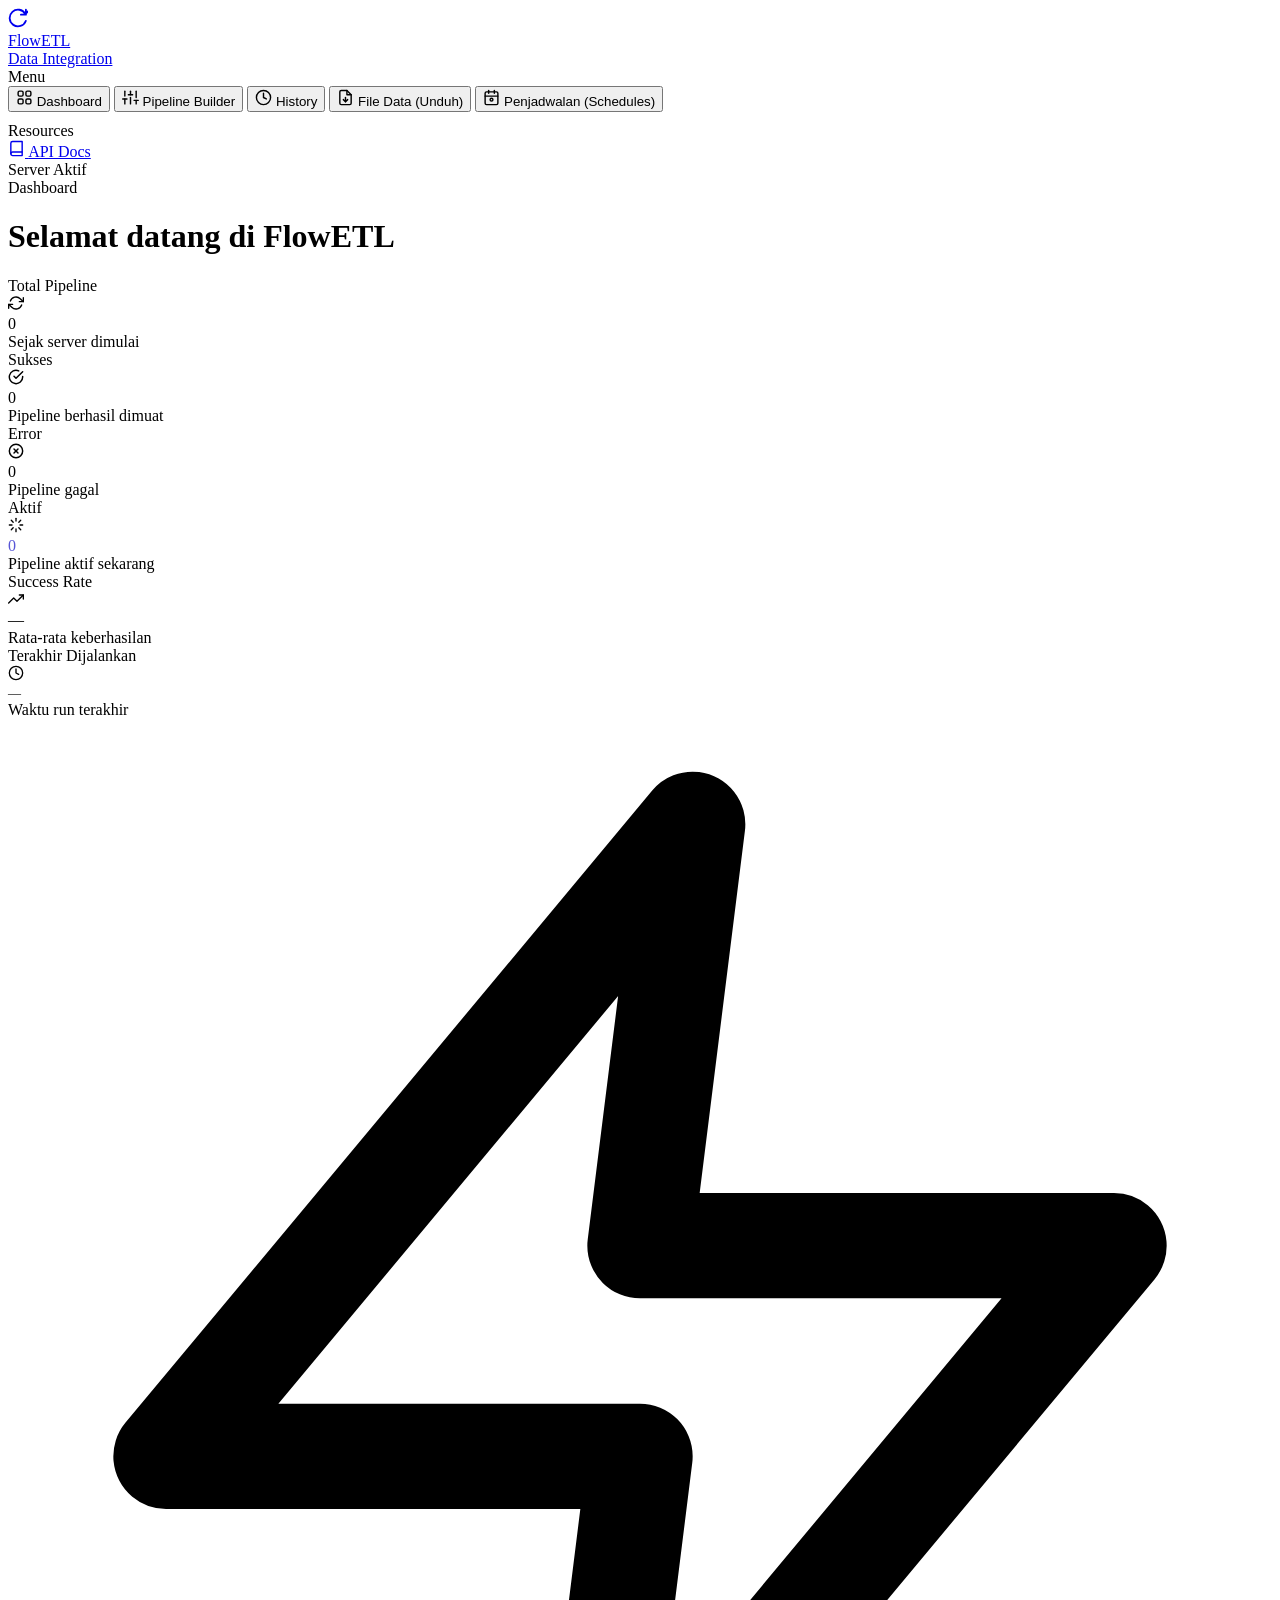
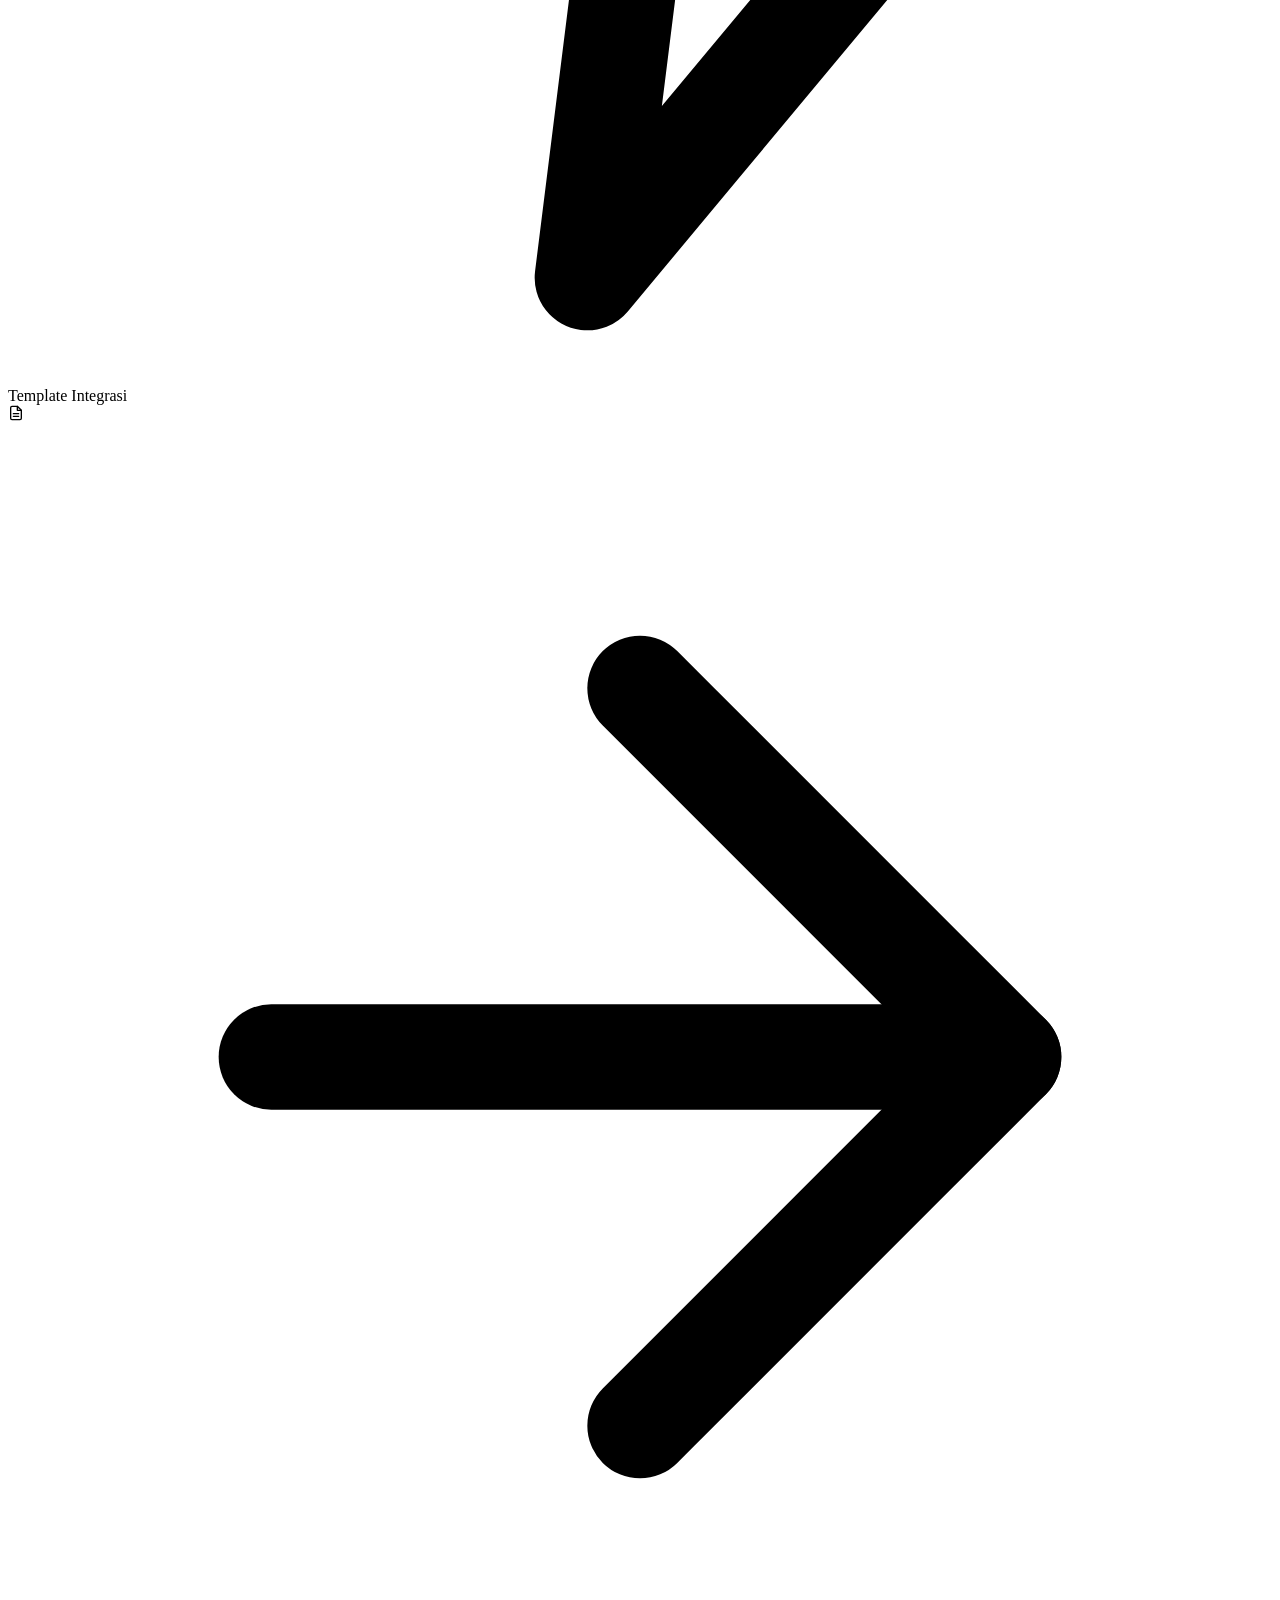
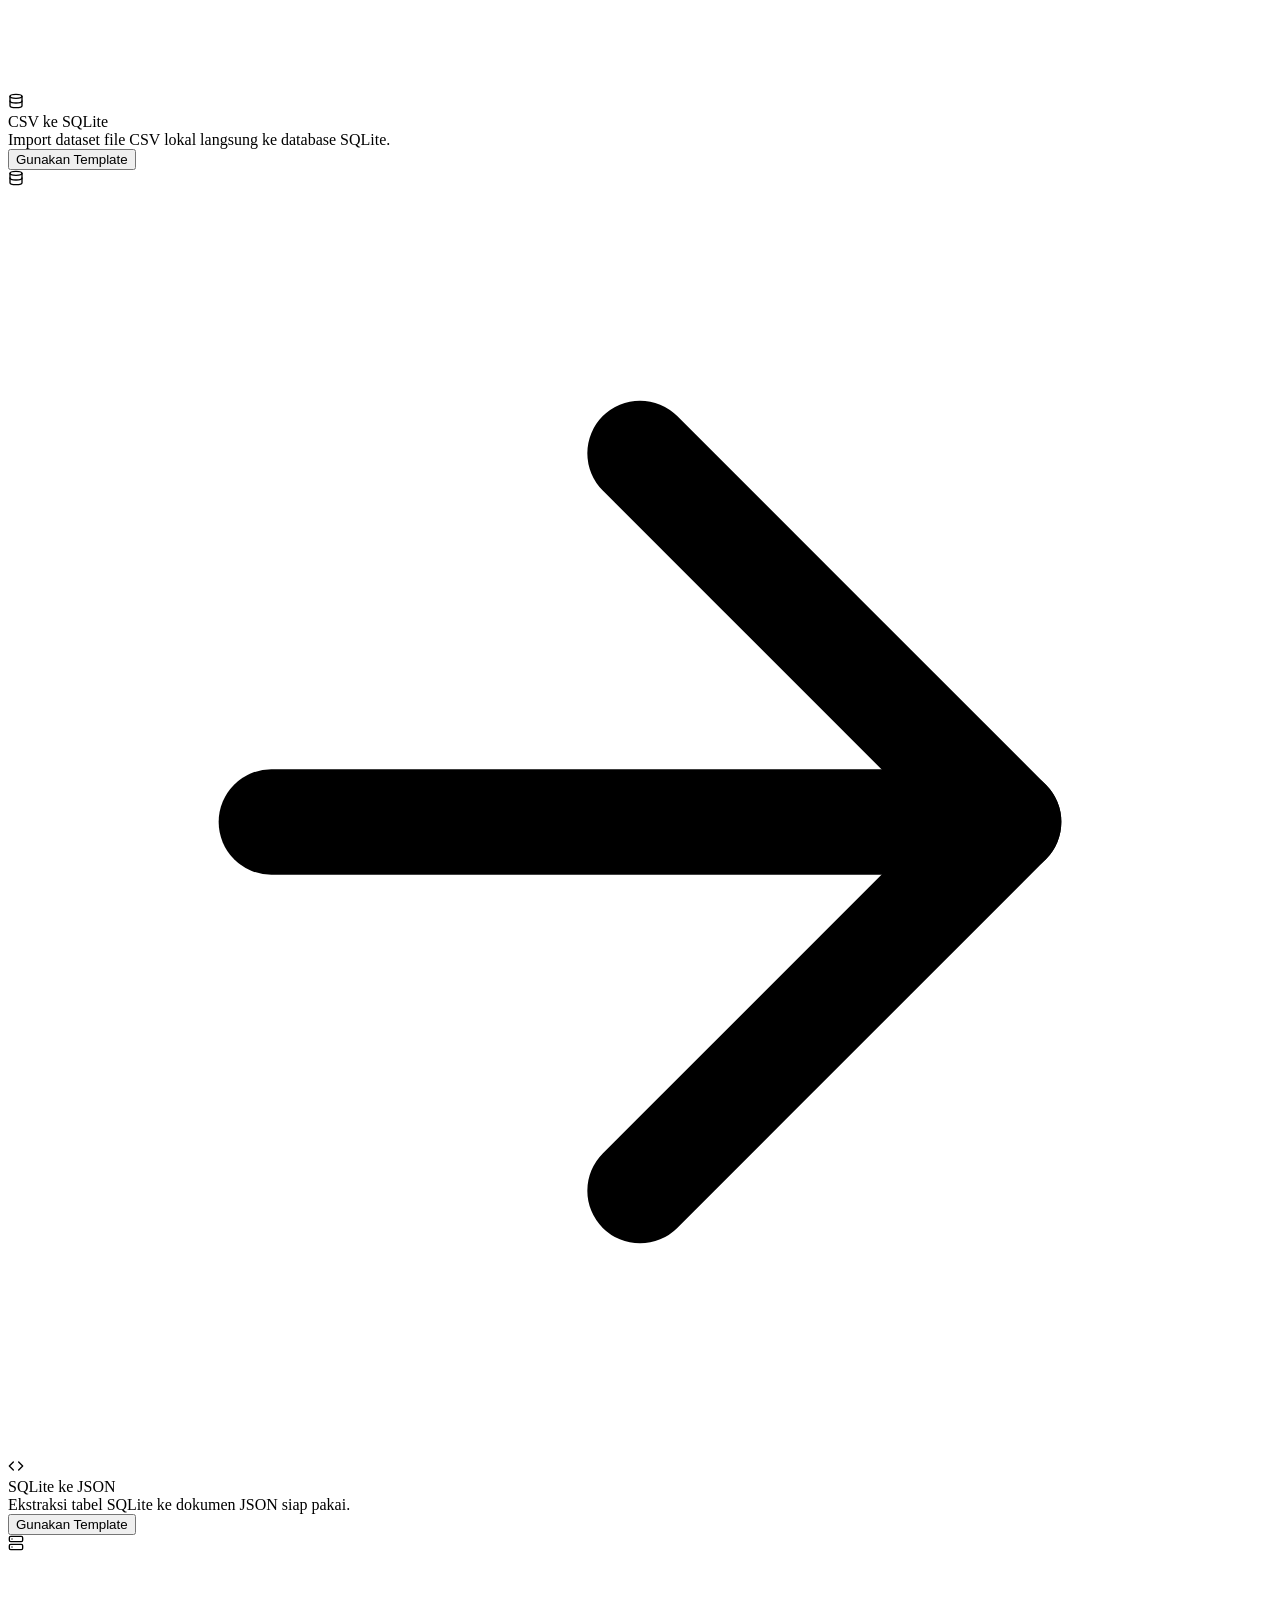
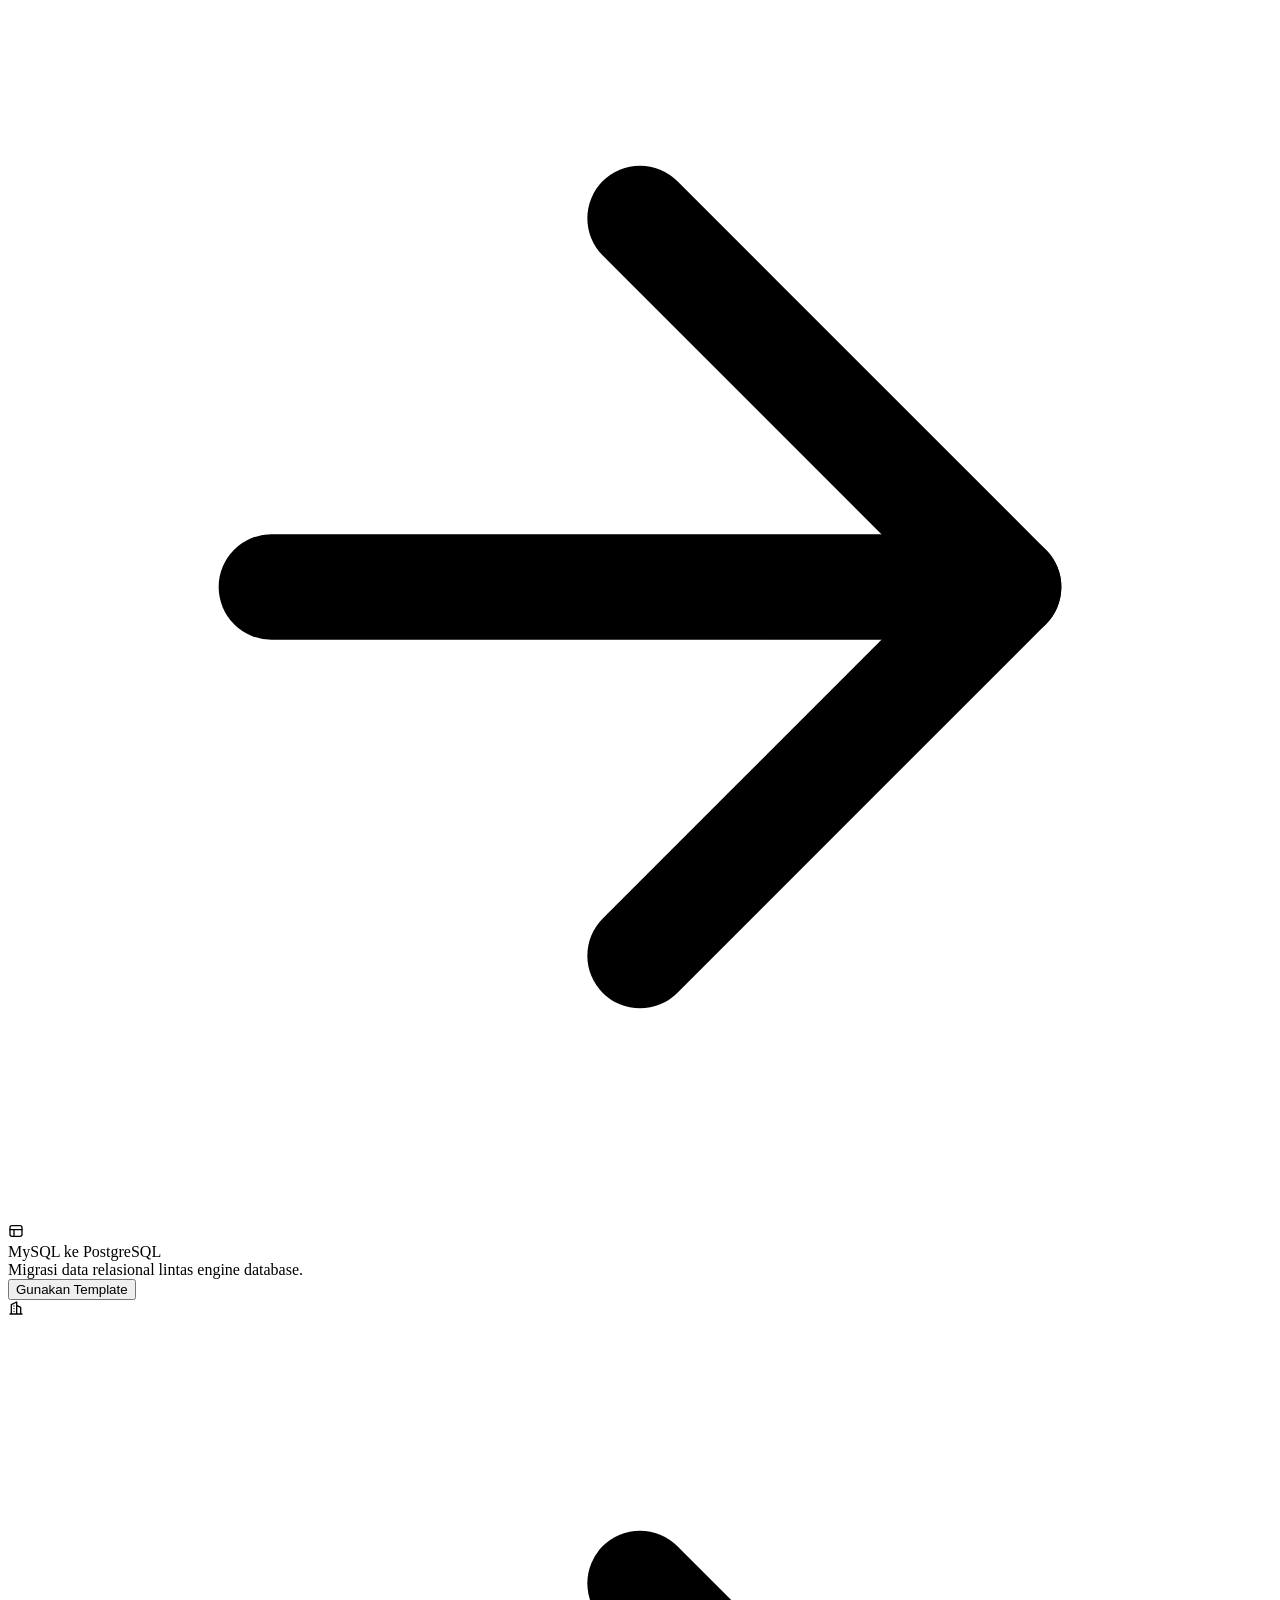
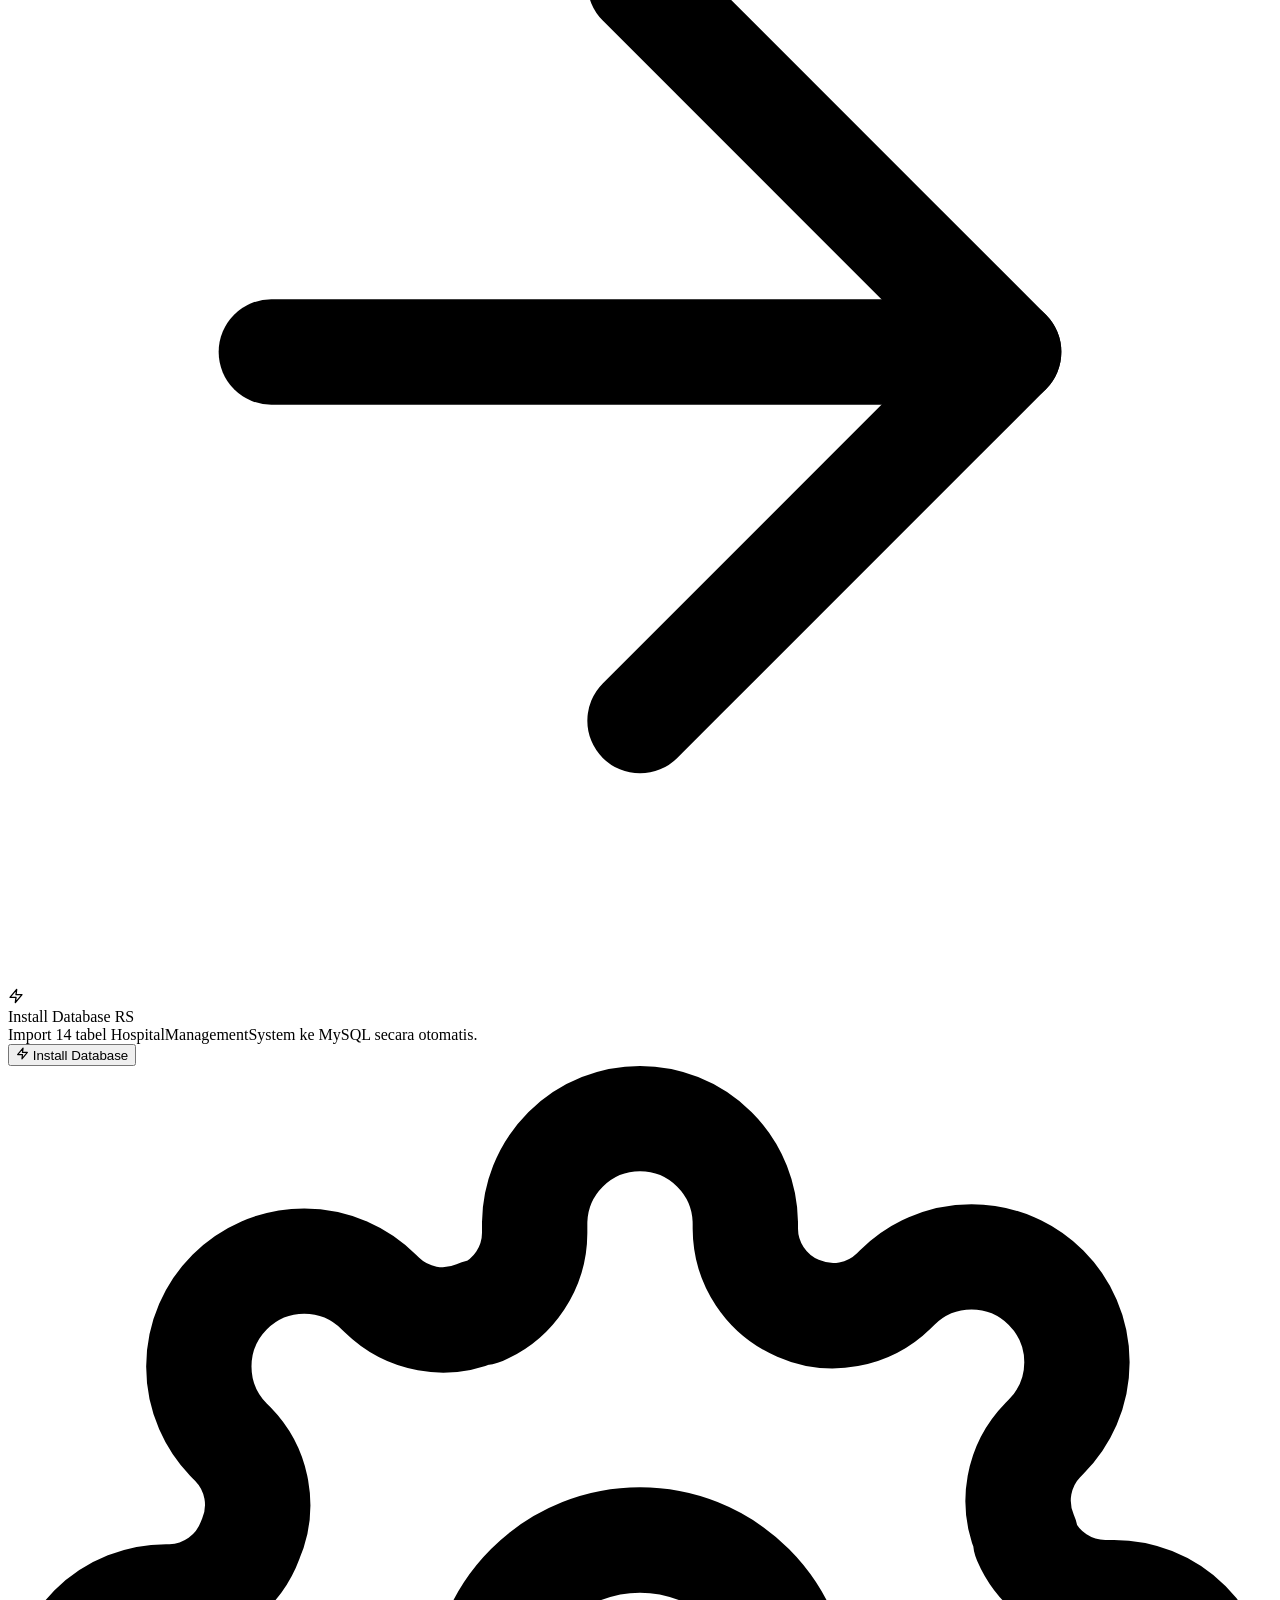
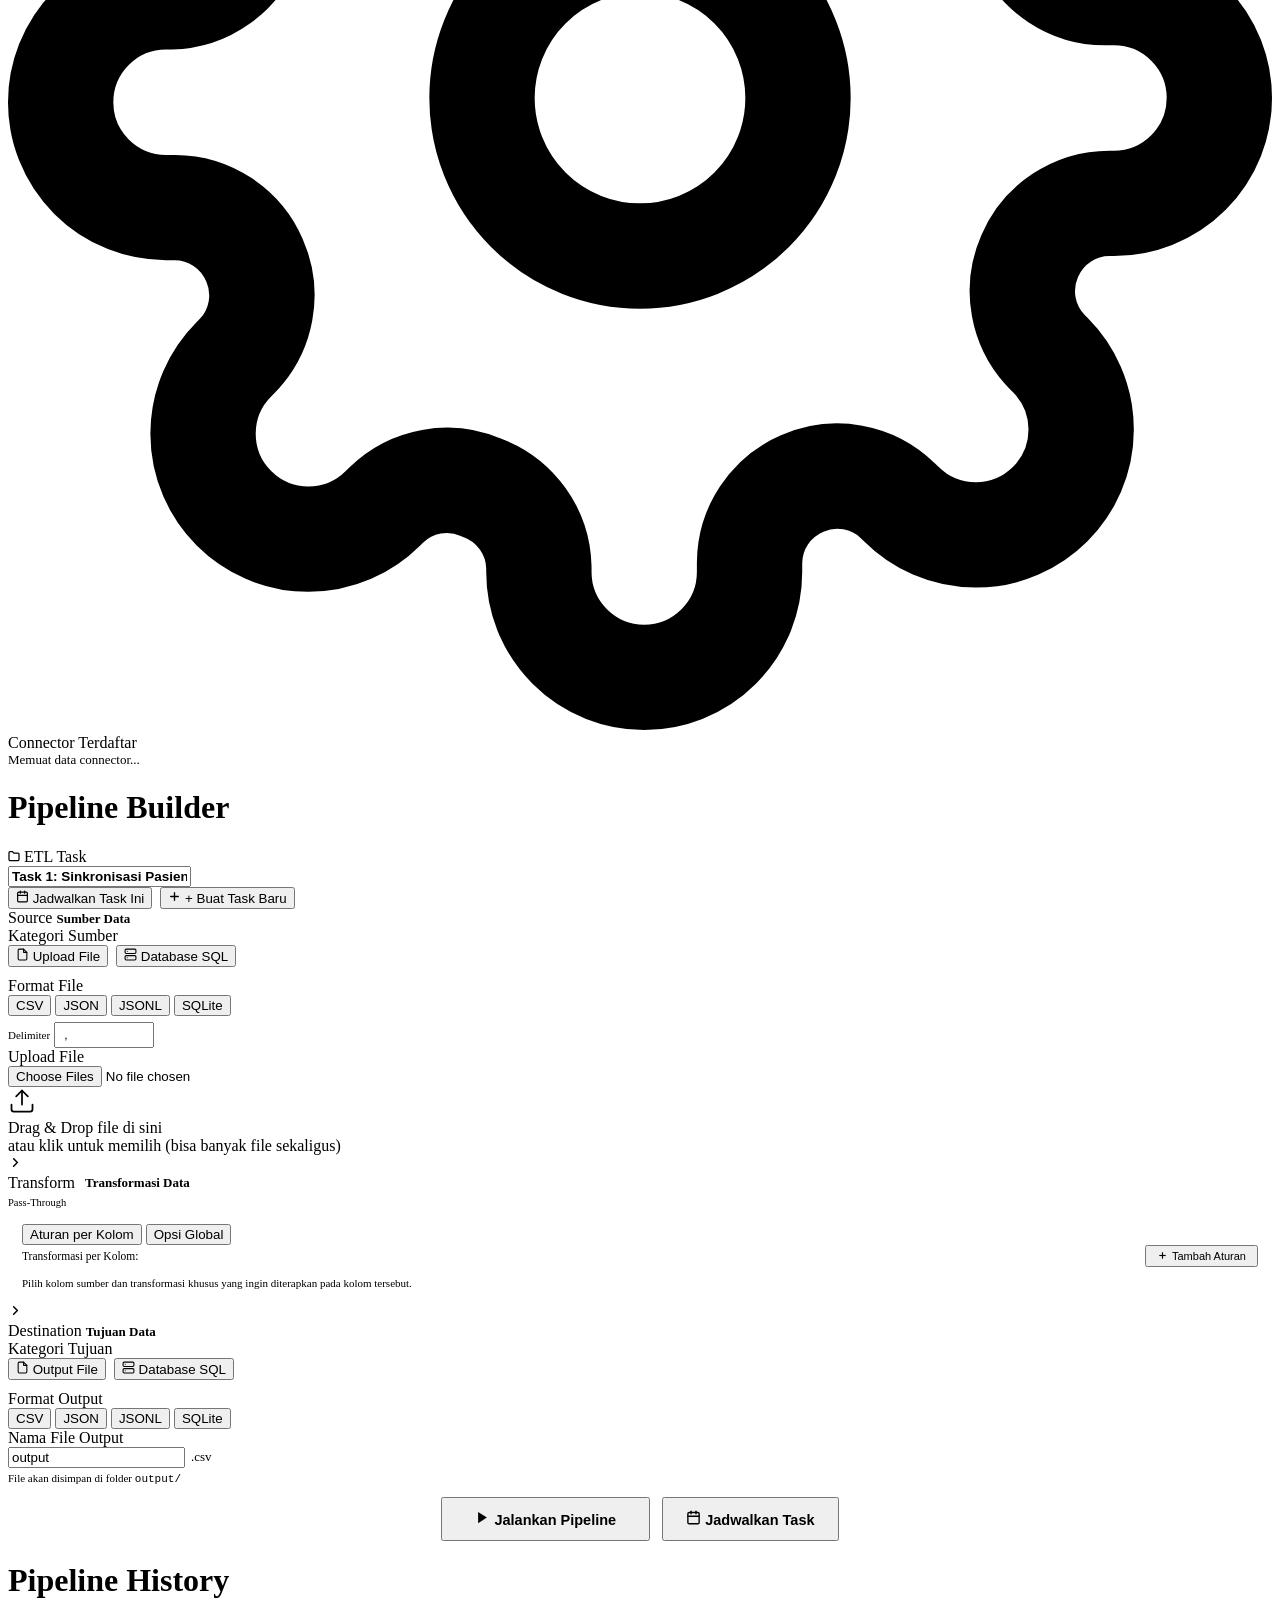
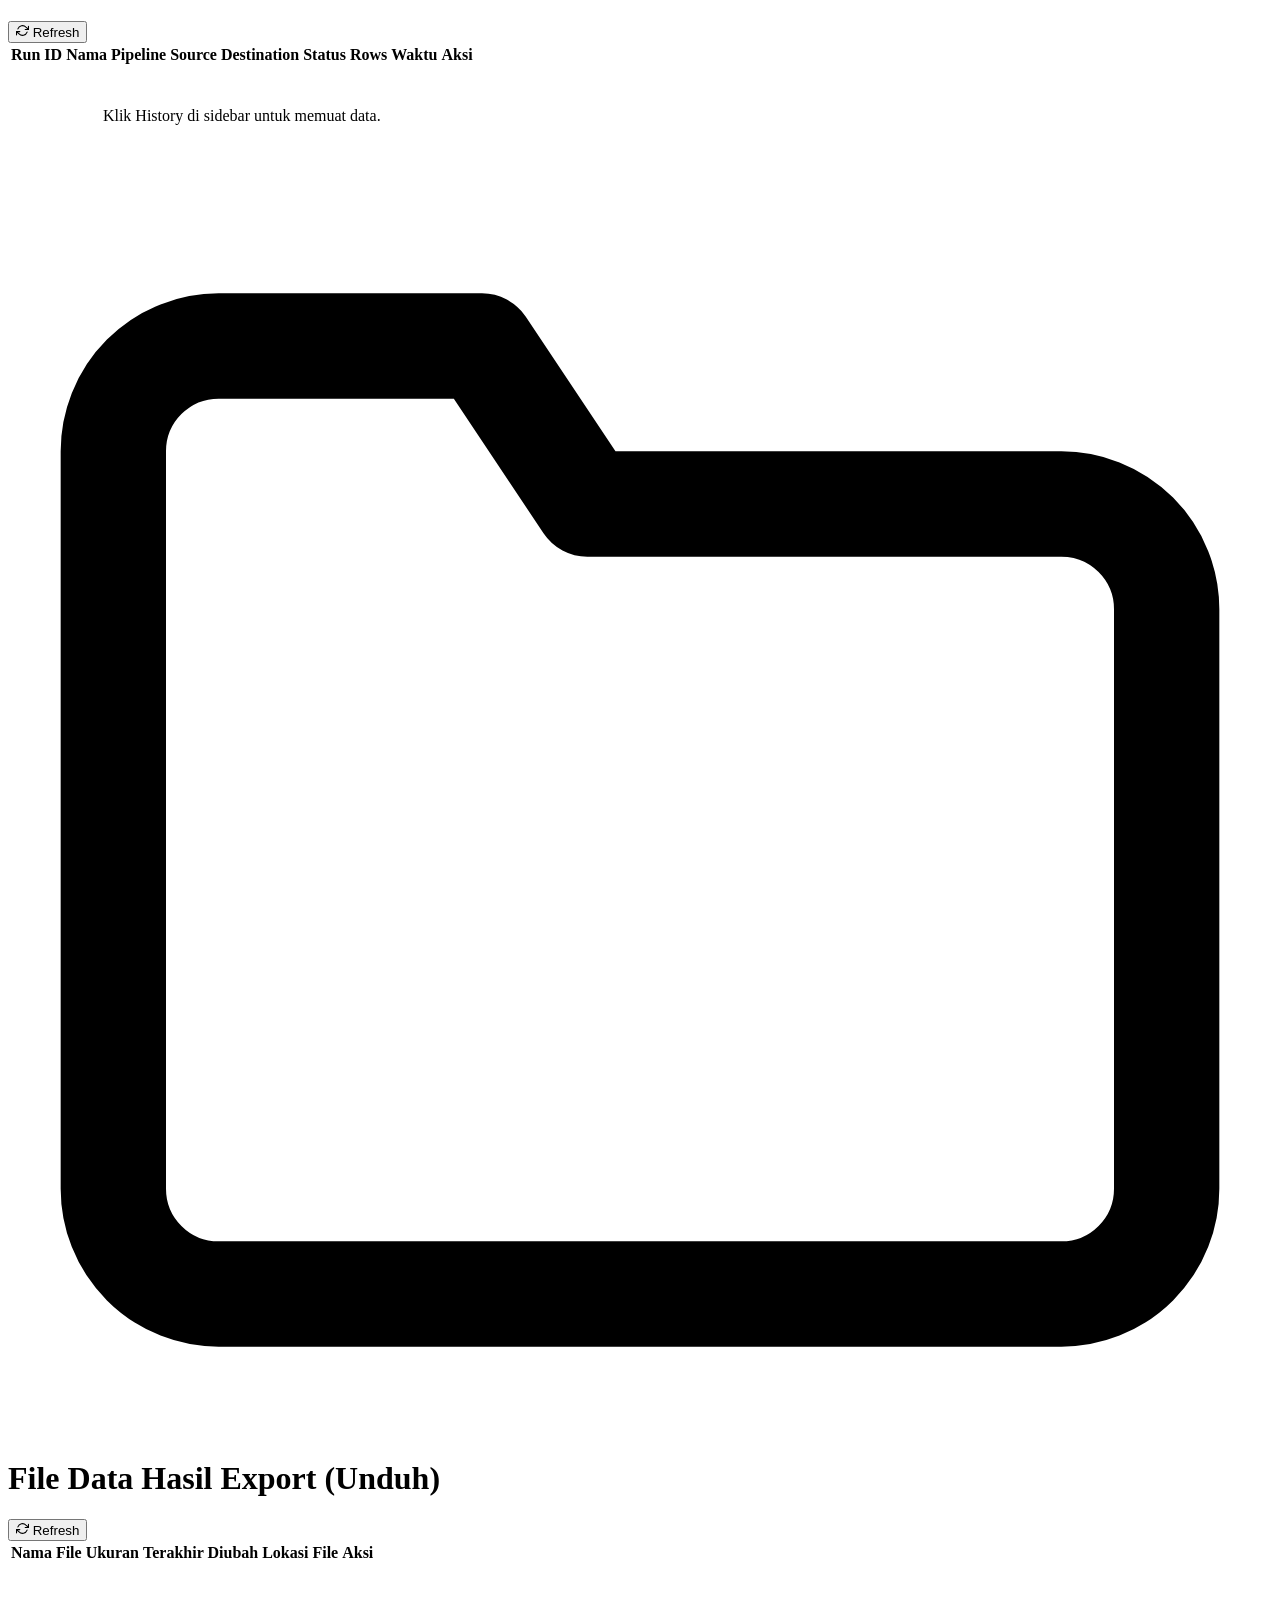
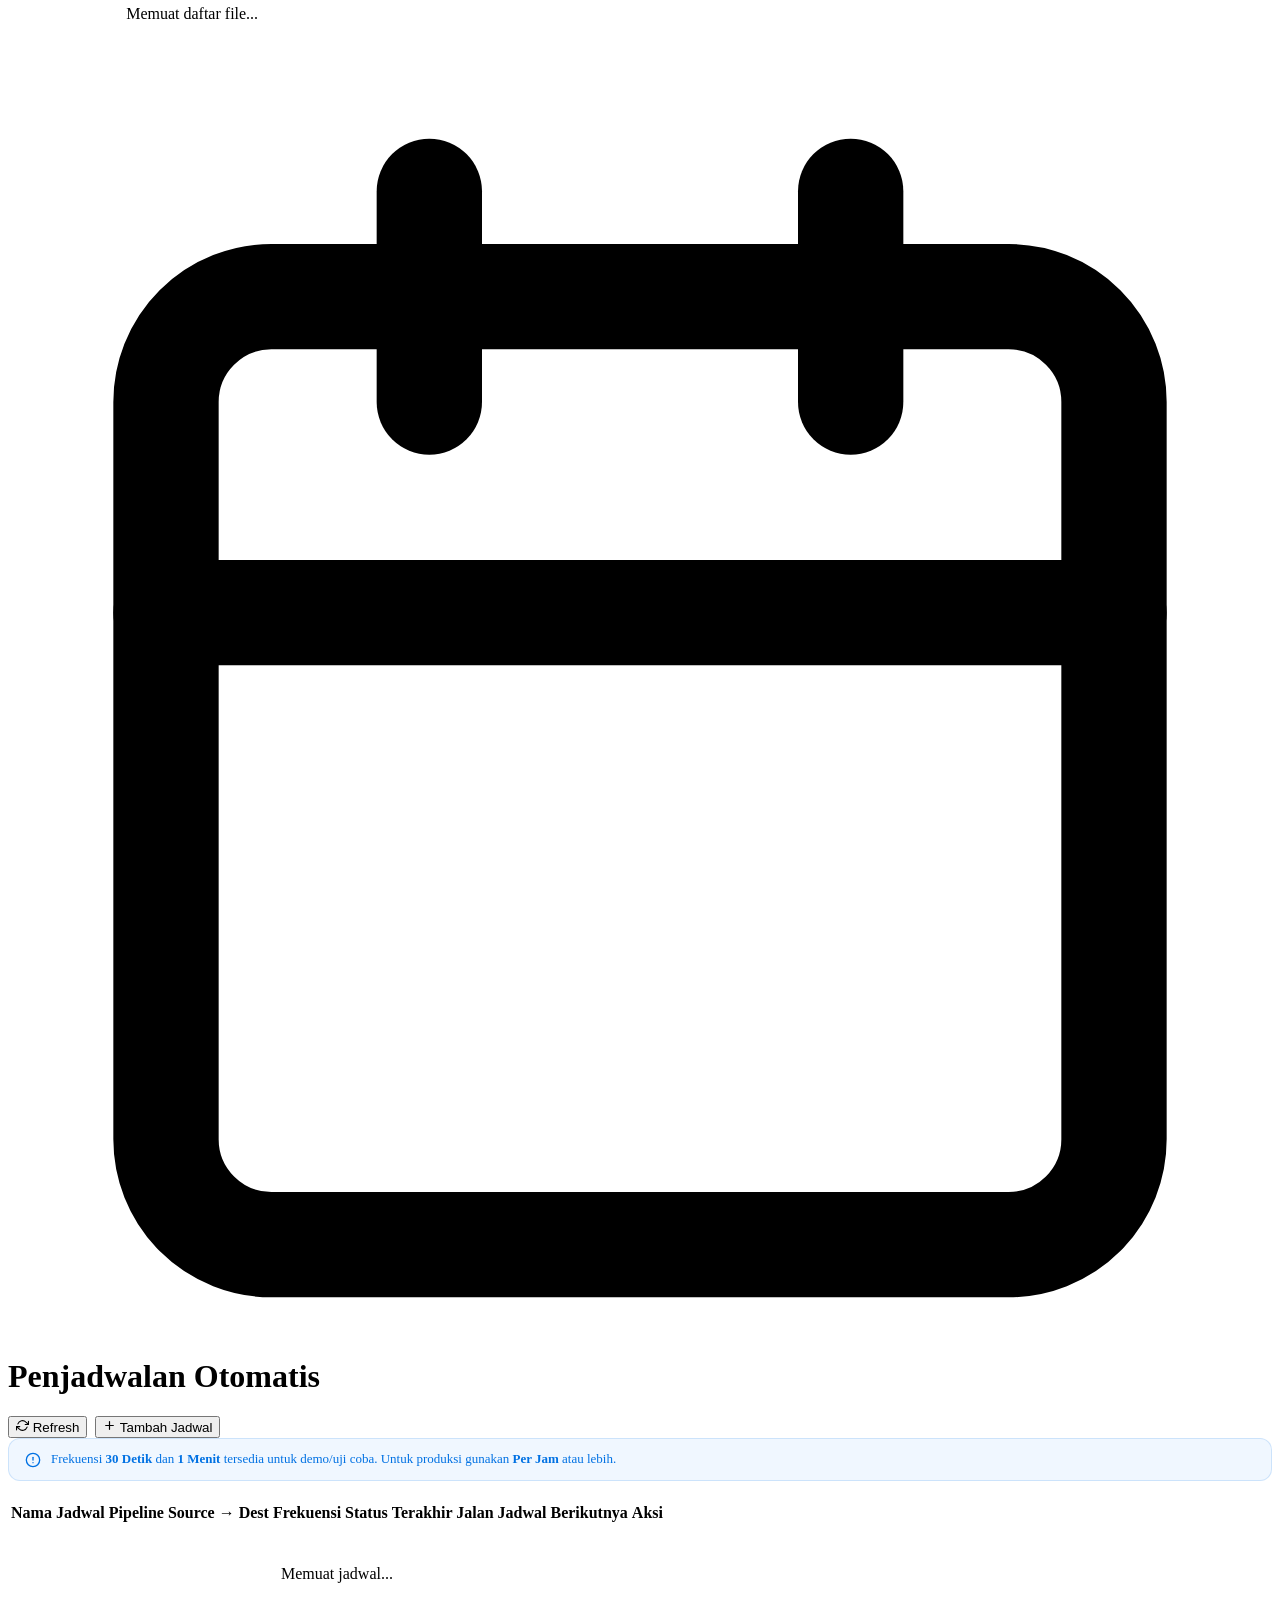
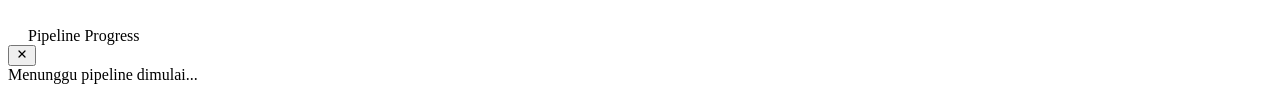
==== server/templates/index.html @ 52bfec9c "fix(column-mapping): prevent duplicate target column mapping and add 1-to-1/ignore quick actions" ====
<!DOCTYPE html>
<html lang="id">
<head>
  <meta charset="UTF-8">
  <meta name="viewport" content="width=device-width, initial-scale=1.0">
  <meta http-equiv="Cache-Control" content="no-cache, no-store, must-revalidate, max-age=0">
  <meta http-equiv="Pragma" content="no-cache">
  <meta http-equiv="Expires" content="0">
  <title>FlowETL — Visual Data Integration</title>
  <link rel="stylesheet" href="/static/app.css?v=20261015_colmap_fix">
</head>
<body>

<div id="toast-container"></div>

<div class="layout">

  <!-- ===== SIDEBAR ===== -->
  <aside class="sidebar">
    <div class="sidebar-logo">
      <a class="logo-mark" href="#">
        <div class="logo-icon">
          <!-- Apple Style Geometric Flow SF Symbol -->
          <svg width="20" height="20" viewBox="0 0 24 24" fill="none" stroke="currentColor" stroke-width="2.2" stroke-linecap="round" stroke-linejoin="round">
            <path d="M21.5 2v6h-6M21.34 15.57a10 10 0 1 1-.57-8.38l5.67-5.19"/>
          </svg>
        </div>
        <div>
          <div class="logo-name">FlowETL</div>
          <div class="logo-tagline">Data Integration</div>
        </div>
      </a>
    </div>

    <nav class="sidebar-nav">
      <div class="nav-section-label">Menu</div>

      <button class="nav-item active" data-view="dashboard">
        <span class="nav-icon">
          <!-- square.grid.2x2 -->
          <svg width="17" height="17" viewBox="0 0 24 24" fill="none" stroke="currentColor" stroke-width="2" stroke-linecap="round" stroke-linejoin="round">
            <rect x="3" y="3" width="7" height="7" rx="2"></rect>
            <rect x="14" y="3" width="7" height="7" rx="2"></rect>
            <rect x="14" y="14" width="7" height="7" rx="2"></rect>
            <rect x="3" y="14" width="7" height="7" rx="2"></rect>
          </svg>
        </span>
        <span>Dashboard</span>
      </button>

      <button class="nav-item" data-view="builder">
        <span class="nav-icon">
          <!-- slider.horizontal.3 / flowchart -->
          <svg width="17" height="17" viewBox="0 0 24 24" fill="none" stroke="currentColor" stroke-width="2" stroke-linecap="round" stroke-linejoin="round">
            <line x1="4" y1="21" x2="4" y2="14"></line>
            <line x1="4" y1="10" x2="4" y2="3"></line>
            <line x1="12" y1="21" x2="12" y2="12"></line>
            <line x1="12" y1="8" x2="12" y2="3"></line>
            <line x1="20" y1="21" x2="20" y2="16"></line>
            <line x1="20" y1="12" x2="20" y2="3"></line>
            <line x1="1" y1="14" x2="7" y2="14"></line>
            <line x1="9" y1="8" x2="15" y2="8"></line>
            <line x1="17" y1="16" x2="23" y2="16"></line>
          </svg>
        </span>
        <span>Pipeline Builder</span>
      </button>

      <button class="nav-item" data-view="history">
        <span class="nav-icon">
          <!-- clock.arrow.circlepath -->
          <svg width="17" height="17" viewBox="0 0 24 24" fill="none" stroke="currentColor" stroke-width="2" stroke-linecap="round" stroke-linejoin="round">
            <circle cx="12" cy="12" r="10"></circle>
            <polyline points="12 6 12 12 16 14"></polyline>
          </svg>
        </span>
        <span>History</span>
      </button>

      <button class="nav-item" data-view="files">
        <span class="nav-icon">
          <!-- arrow.down.doc -->
          <svg width="17" height="17" viewBox="0 0 24 24" fill="none" stroke="currentColor" stroke-width="2" stroke-linecap="round" stroke-linejoin="round">
            <path d="M14 2H6a2 2 0 0 0-2 2v16a2 2 0 0 0 2 2h12a2 2 0 0 0 2-2V8z"></path>
            <polyline points="14 2 14 8 20 8"></polyline>
            <line x1="12" y1="18" x2="12" y2="12"></line>
            <polyline points="9 15 12 18 15 15"></polyline>
          </svg>
        </span>
        <span>File Data (Unduh)</span>
      </button>

      <button class="nav-item" data-view="schedules">
        <span class="nav-icon">
          <!-- calendar.badge.clock -->
          <svg width="17" height="17" viewBox="0 0 24 24" fill="none" stroke="currentColor" stroke-width="2" stroke-linecap="round" stroke-linejoin="round">
            <rect x="3" y="4" width="18" height="18" rx="2" ry="2"></rect>
            <line x1="16" y1="2" x2="16" y2="6"></line>
            <line x1="8" y1="2" x2="8" y2="6"></line>
            <line x1="3" y1="10" x2="21" y2="10"></line>
            <circle cx="12" cy="15" r="2"></circle>
          </svg>
        </span>
        <span>Penjadwalan (Schedules)</span>
      </button>

      <div class="nav-section-label" style="margin-top:10px">Resources</div>

      <a class="nav-item" href="/api/docs" target="_blank">
        <span class="nav-icon">
          <!-- book.closed / doc.text -->
          <svg width="17" height="17" viewBox="0 0 24 24" fill="none" stroke="currentColor" stroke-width="2" stroke-linecap="round" stroke-linejoin="round">
            <path d="M4 19.5A2.5 2.5 0 0 1 6.5 17H20"></path>
            <path d="M6.5 2H20v20H6.5A2.5 2.5 0 0 1 4 19.5v-15A2.5 2.5 0 0 1 6.5 2z"></path>
          </svg>
        </span>
        <span>API Docs</span>
      </a>
    </nav>

    <div class="sidebar-footer">
      <div class="status-badge">
        <div class="status-dot"></div>
        <span>Server Aktif</span>
      </div>
    </div>
  </aside>

  <!-- ===== MAIN ===== -->
  <div class="main">

    <!-- Topbar -->
    <header class="topbar">
      <span id="topbar-title" class="topbar-title">Dashboard</span>
    </header>

    <!-- Content Area -->
    <div class="content">

      <!-- ===================================================== -->
      <!-- VIEW: DASHBOARD                                        -->
      <!-- ===================================================== -->
      <div id="view-dashboard" class="view active">

        <div class="section-header">
          <h1 class="section-title">Selamat datang di FlowETL</h1>
        </div>

        <!-- Stats Grid (Apple HIG Widgets) -->
        <div class="stats-grid">

          <!-- Stat 1: Total Pipeline -->
          <div class="stat-card">
            <div class="stat-header">
              <div class="stat-label">Total Pipeline</div>
              <div class="stat-icon-badge blue">
                <svg width="16" height="16" viewBox="0 0 24 24" fill="none" stroke="currentColor" stroke-width="2" stroke-linecap="round" stroke-linejoin="round">
                  <polyline points="23 4 23 10 17 10"></polyline>
                  <polyline points="1 20 1 14 7 14"></polyline>
                  <path d="M3.51 9a9 9 0 0 1 14.85-3.36L23 10M1 14l4.64 4.36A9 9 0 0 0 20.49 15"></path>
                </svg>
              </div>
            </div>
            <div class="stat-value" id="stat-total">0</div>
            <div class="stat-sub">Sejak server dimulai</div>
          </div>

          <!-- Stat 2: Sukses -->
          <div class="stat-card">
            <div class="stat-header">
              <div class="stat-label">Sukses</div>
              <div class="stat-icon-badge green">
                <svg width="16" height="16" viewBox="0 0 24 24" fill="none" stroke="currentColor" stroke-width="2.2" stroke-linecap="round" stroke-linejoin="round">
                  <path d="M22 11.08V12a10 10 0 1 1-5.93-9.14"></path>
                  <polyline points="22 4 12 14.01 9 11.01"></polyline>
                </svg>
              </div>
            </div>
            <div class="stat-value" id="stat-success" style="color:var(--green-text)">0</div>
            <div class="stat-sub">Pipeline berhasil dimuat</div>
          </div>

          <!-- Stat 3: Error -->
          <div class="stat-card">
            <div class="stat-header">
              <div class="stat-label">Error</div>
              <div class="stat-icon-badge red">
                <svg width="16" height="16" viewBox="0 0 24 24" fill="none" stroke="currentColor" stroke-width="2.2" stroke-linecap="round" stroke-linejoin="round">
                  <circle cx="12" cy="12" r="10"></circle>
                  <line x1="15" y1="9" x2="9" y2="15"></line>
                  <line x1="9" y1="9" x2="15" y2="15"></line>
                </svg>
              </div>
            </div>
            <div class="stat-value" id="stat-error" style="color:var(--red-text)">0</div>
            <div class="stat-sub">Pipeline gagal</div>
          </div>

          <!-- Stat 4: Sedang Berjalan -->
          <div class="stat-card">
            <div class="stat-header">
              <div class="stat-label">Aktif</div>
              <div class="stat-icon-badge indigo">
                <svg width="16" height="16" viewBox="0 0 24 24" fill="none" stroke="currentColor" stroke-width="2" stroke-linecap="round" stroke-linejoin="round">
                  <line x1="12" y1="2" x2="12" y2="6"></line>
                  <line x1="12" y1="18" x2="12" y2="22"></line>
                  <line x1="4.93" y1="4.93" x2="7.76" y2="7.76"></line>
                  <line x1="16.24" y1="16.24" x2="19.07" y2="19.07"></line>
                  <line x1="2" y1="12" x2="6" y2="12"></line>
                  <line x1="18" y1="12" x2="22" y2="12"></line>
                  <line x1="4.93" y1="19.07" x2="7.76" y2="16.24"></line>
                  <line x1="16.24" y1="7.76" x2="19.07" y2="4.93"></line>
                </svg>
              </div>
            </div>
            <div class="stat-value" id="stat-running" style="color:#5856D6">0</div>
            <div class="stat-sub">Pipeline aktif sekarang</div>
          </div>

          <!-- Stat 5: Success Rate -->
          <div class="stat-card">
            <div class="stat-header">
              <div class="stat-label">Success Rate</div>
              <div class="stat-icon-badge teal">
                <svg width="16" height="16" viewBox="0 0 24 24" fill="none" stroke="currentColor" stroke-width="2" stroke-linecap="round" stroke-linejoin="round">
                  <polyline points="23 6 13.5 15.5 8.5 10.5 1 18"></polyline>
                  <polyline points="17 6 23 6 23 12"></polyline>
                </svg>
              </div>
            </div>
            <div class="stat-value" id="stat-rate">—</div>
            <div class="stat-sub">Rata-rata keberhasilan</div>
          </div>

          <!-- Stat 6: Terakhir Dijalankan -->
          <div class="stat-card">
            <div class="stat-header">
              <div class="stat-label">Terakhir Dijalankan</div>
              <div class="stat-icon-badge gray">
                <svg width="16" height="16" viewBox="0 0 24 24" fill="none" stroke="currentColor" stroke-width="2" stroke-linecap="round" stroke-linejoin="round">
                  <circle cx="12" cy="12" r="10"></circle>
                  <polyline points="12 6 12 12 16 14"></polyline>
                </svg>
              </div>
            </div>
            <div class="stat-value" id="stat-last" style="font-size:13px;letter-spacing:0;font-weight:500">—</div>
            <div class="stat-sub">Waktu run terakhir</div>
          </div>

        </div>

        <!-- Quick Start -->
        <div class="card">
          <div class="card-header">
            <div class="card-title">
              <svg class="card-icon" viewBox="0 0 24 24" fill="none" stroke="currentColor" stroke-width="2" stroke-linecap="round" stroke-linejoin="round">
                <polygon points="13 2 3 14 12 14 11 22 21 10 12 10 13 2"></polygon>
              </svg>
              Template Integrasi
            </div>
          </div>
          <div class="card-body">
            <div class="quick-grid">

              <!-- Quick 1: CSV ke SQLite -->
              <div class="quick-card">
                <div class="quick-flow-icons">
                  <div class="quick-flow-badge" title="CSV Document">
                    <svg width="16" height="16" viewBox="0 0 24 24" fill="none" stroke="currentColor" stroke-width="2" stroke-linecap="round" stroke-linejoin="round">
                      <path d="M14 2H6a2 2 0 0 0-2 2v16a2 2 0 0 0 2 2h12a2 2 0 0 0 2-2V8z"></path>
                      <polyline points="14 2 14 8 20 8"></polyline>
                      <line x1="8" y1="13" x2="16" y2="13"></line>
                      <line x1="8" y1="17" x2="16" y2="17"></line>
                    </svg>
                  </div>
                  <svg class="quick-flow-arrow" viewBox="0 0 24 24" fill="none" stroke="currentColor" stroke-width="2" stroke-linecap="round" stroke-linejoin="round">
                    <line x1="5" y1="12" x2="19" y2="12"></line>
                    <polyline points="12 5 19 12 12 19"></polyline>
                  </svg>
                  <div class="quick-flow-badge" title="SQLite Database">
                    <svg width="16" height="16" viewBox="0 0 24 24" fill="none" stroke="currentColor" stroke-width="2" stroke-linecap="round" stroke-linejoin="round">
                      <ellipse cx="12" cy="5" rx="9" ry="3"></ellipse>
                      <path d="M21 12c0 1.66-4 3-9 3s-9-1.34-9-3"></path>
                      <path d="M3 5v14c0 1.66 4 3 9 3s9-1.34 9-3V5"></path>
                    </svg>
                  </div>
                </div>
                <div class="quick-title">CSV ke SQLite</div>
                <div class="quick-desc">Import dataset file CSV lokal langsung ke database SQLite.</div>
                <button class="btn btn-secondary btn-sm" onclick="presetCSVtoSQLite()">Gunakan Template</button>
              </div>

              <!-- Quick 2: SQLite ke JSON -->
              <div class="quick-card">
                <div class="quick-flow-icons">
                  <div class="quick-flow-badge" title="SQLite Database">
                    <svg width="16" height="16" viewBox="0 0 24 24" fill="none" stroke="currentColor" stroke-width="2" stroke-linecap="round" stroke-linejoin="round">
                      <ellipse cx="12" cy="5" rx="9" ry="3"></ellipse>
                      <path d="M21 12c0 1.66-4 3-9 3s-9-1.34-9-3"></path>
                      <path d="M3 5v14c0 1.66 4 3 9 3s9-1.34 9-3V5"></path>
                    </svg>
                  </div>
                  <svg class="quick-flow-arrow" viewBox="0 0 24 24" fill="none" stroke="currentColor" stroke-width="2" stroke-linecap="round" stroke-linejoin="round">
                    <line x1="5" y1="12" x2="19" y2="12"></line>
                    <polyline points="12 5 19 12 12 19"></polyline>
                  </svg>
                  <div class="quick-flow-badge" title="JSON File">
                    <svg width="16" height="16" viewBox="0 0 24 24" fill="none" stroke="currentColor" stroke-width="2" stroke-linecap="round" stroke-linejoin="round">
                      <polyline points="16 18 22 12 16 6"></polyline>
                      <polyline points="8 6 2 12 8 18"></polyline>
                    </svg>
                  </div>
                </div>
                <div class="quick-title">SQLite ke JSON</div>
                <div class="quick-desc">Ekstraksi tabel SQLite ke dokumen JSON siap pakai.</div>
                <button class="btn btn-secondary btn-sm" onclick="presetSQLiteToJSON()">Gunakan Template</button>
              </div>

              <!-- Quick 3: MySQL ke PostgreSQL -->
              <div class="quick-card">
                <div class="quick-flow-icons">
                  <div class="quick-flow-badge" title="MySQL Server">
                    <svg width="16" height="16" viewBox="0 0 24 24" fill="none" stroke="currentColor" stroke-width="2" stroke-linecap="round" stroke-linejoin="round">
                      <rect x="2" y="2" width="20" height="8" rx="2" ry="2"></rect>
                      <rect x="2" y="14" width="20" height="8" rx="2" ry="2"></rect>
                      <line x1="6" y1="6" x2="6.01" y2="6"></line>
                      <line x1="6" y1="18" x2="6.01" y2="18"></line>
                    </svg>
                  </div>
                  <svg class="quick-flow-arrow" viewBox="0 0 24 24" fill="none" stroke="currentColor" stroke-width="2" stroke-linecap="round" stroke-linejoin="round">
                    <line x1="5" y1="12" x2="19" y2="12"></line>
                    <polyline points="12 5 19 12 12 19"></polyline>
                  </svg>
                  <div class="quick-flow-badge" title="PostgreSQL Server">
                    <svg width="16" height="16" viewBox="0 0 24 24" fill="none" stroke="currentColor" stroke-width="2" stroke-linecap="round" stroke-linejoin="round">
                      <rect x="3" y="4" width="18" height="16" rx="3"></rect>
                      <line x1="3" y1="10" x2="21" y2="10"></line>
                      <line x1="9" y1="20" x2="9" y2="10"></line>
                    </svg>
                  </div>
                </div>
                <div class="quick-title">MySQL ke PostgreSQL</div>
                <div class="quick-desc">Migrasi data relasional lintas engine database.</div>
                <button class="btn btn-secondary btn-sm" onclick="presetMySQLtoPostgres()">Gunakan Template</button>
              </div>

              <!-- Quick 4: Install Database RS (Featured) -->
              <div class="quick-card featured">
                <div class="quick-flow-icons">
                  <div class="quick-flow-badge" style="color:var(--accent)" title="Hospital Database">
                    <svg width="16" height="16" viewBox="0 0 24 24" fill="none" stroke="currentColor" stroke-width="2" stroke-linecap="round" stroke-linejoin="round">
                      <path d="M3 21h18M5 21V7l8-4v18M19 21V11l-6-3"></path>
                      <line x1="9" y1="9" x2="9" y2="9.01"></line>
                      <line x1="9" y1="13" x2="9" y2="13.01"></line>
                      <line x1="9" y1="17" x2="9" y2="17.01"></line>
                    </svg>
                  </div>
                  <svg class="quick-flow-arrow" style="color:var(--accent)" viewBox="0 0 24 24" fill="none" stroke="currentColor" stroke-width="2" stroke-linecap="round" stroke-linejoin="round">
                    <line x1="5" y1="12" x2="19" y2="12"></line>
                    <polyline points="12 5 19 12 12 19"></polyline>
                  </svg>
                  <div class="quick-flow-badge" style="color:var(--accent)" title="MySQL 1-Click Install">
                    <svg width="16" height="16" viewBox="0 0 24 24" fill="none" stroke="currentColor" stroke-width="2" stroke-linecap="round" stroke-linejoin="round">
                      <polygon points="13 2 3 14 12 14 11 22 21 10 12 10 13 2"></polygon>
                    </svg>
                  </div>
                </div>
                <div class="quick-title">Install Database RS</div>
                <div class="quick-desc">Import 14 tabel HospitalManagementSystem ke MySQL secara otomatis.</div>
                <button class="btn btn-primary btn-sm" id="btn-install-db" onclick="installHospitalDatabase()">
                  <svg width="13" height="13" viewBox="0 0 24 24" fill="none" stroke="currentColor" stroke-width="2.2" stroke-linecap="round" stroke-linejoin="round">
                    <polygon points="13 2 3 14 12 14 11 22 21 10 12 10 13 2"></polygon>
                  </svg>
                  Install Database
                </button>
              </div>

            </div>
          </div>
        </div>

        <!-- Connector Registry -->
        <div class="card">
          <div class="card-header">
            <div class="card-title">
              <svg class="card-icon" viewBox="0 0 24 24" fill="none" stroke="currentColor" stroke-width="2" stroke-linecap="round" stroke-linejoin="round">
                <circle cx="12" cy="12" r="3"></circle>
                <path d="M19.4 15a1.65 1.65 0 0 0 .33 1.82l.06.06a2 2 0 0 1 0 2.83 2 2 0 0 1-2.83 0l-.06-.06a1.65 1.65 0 0 0-1.82-.33 1.65 1.65 0 0 0-1 1.51V21a2 2 0 0 1-2 2 2 2 0 0 1-2-2v-.09A1.65 1.65 0 0 0 9 19.4a1.65 1.65 0 0 0-1.82.33l-.06.06a2 2 0 0 1-2.83 0 2 2 0 0 1 0-2.83l.06-.06a1.65 1.65 0 0 0 .33-1.82 1.65 1.65 0 0 0-1.51-1H3a2 2 0 0 1-2-2 2 2 0 0 1 2-2h.09A1.65 1.65 0 0 0 4.6 9a1.65 1.65 0 0 0-.33-1.82l-.06-.06a2 2 0 0 1 0-2.83 2 2 0 0 1 2.83 0l.06.06a1.65 1.65 0 0 0 1.82.33H9a1.65 1.65 0 0 0 1-1.51V3a2 2 0 0 1 2-2 2 2 0 0 1 2 2v.09a1.65 1.65 0 0 0 1 1.51 1.65 1.65 0 0 0 1.82-.33l.06-.06a2 2 0 0 1 2.83 0 2 2 0 0 1 0 2.83l-.06.06a1.65 1.65 0 0 0-.33 1.82V9a1.65 1.65 0 0 0 1.51 1H21a2 2 0 0 1 2 2 2 2 0 0 1-2 2h-.09a1.65 1.65 0 0 0-1.51 1z"></path>
              </svg>
              Connector Terdaftar
            </div>
          </div>
          <div class="card-body">
            <div style="display:flex;flex-wrap:wrap;gap:8px" id="dashboard-connectors">
              <span style="color:var(--text-tertiary);font-size:13px">Memuat data connector...</span>
            </div>
          </div>
        </div>

      </div>

      <!-- ===================================================== -->
      <!-- VIEW: PIPELINE BUILDER                                 -->
      <!-- ===================================================== -->
      <div id="view-builder" class="view">

        <div class="section-header">
          <h1 class="section-title">Pipeline Builder</h1>
        </div>

        <!-- Task / Project Header Bar -->
        <div class="task-header-bar">
          <div class="task-header-info">
            <span class="task-badge">
              <svg width="12" height="12" viewBox="0 0 24 24" fill="none" stroke="currentColor" stroke-width="2.5" stroke-linecap="round" stroke-linejoin="round"><path d="M22 19a2 2 0 0 1-2 2H4a2 2 0 0 1-2-2V5a2 2 0 0 1 2-2h5l2 3h9a2 2 0 0 1 2 2z"></path></svg>
              ETL Task
            </span>
            <div style="flex:1;max-width:440px">
              <input id="pipeline-name-input" class="form-control" type="text"
                     placeholder="Nama Task / Project (contoh: Task 1: Sinkronisasi Pasien)"
                     value="Task 1: Sinkronisasi Pasien"
                     style="font-weight:600;font-size:13.5px">
            </div>
          </div>
          <div style="display:flex;gap:8px;align-items:center">
            <button class="btn btn-secondary btn-sm" onclick="scheduleCurrentTask()" title="Jadwalkan Task ini secara otomatis">
              <svg width="13" height="13" viewBox="0 0 24 24" fill="none" stroke="currentColor" stroke-width="2.2" stroke-linecap="round" stroke-linejoin="round">
                <rect x="3" y="4" width="18" height="18" rx="2" ry="2"></rect>
                <line x1="16" y1="2" x2="16" y2="6"></line>
                <line x1="8" y1="2" x2="8" y2="6"></line>
                <line x1="3" y1="10" x2="21" y2="10"></line>
              </svg>
              Jadwalkan Task Ini
            </button>
            <button class="btn btn-secondary btn-sm" onclick="resetTaskBuilder()" title="Mulai Task / Project Baru">
              <svg width="13" height="13" viewBox="0 0 24 24" fill="none" stroke="currentColor" stroke-width="2.5" stroke-linecap="round" stroke-linejoin="round"><line x1="12" y1="5" x2="12" y2="19"></line><line x1="5" y1="12" x2="19" y2="12"></line></svg>
              + Buat Task Baru
            </button>
          </div>
        </div>

        <!-- 3-Panel Builder -->
        <div class="pipeline-builder">

          <!-- ══ Source Panel ══════════════════════════════════════ -->
          <div class="pipeline-panel">
            <div class="pipeline-panel-header">
              <span class="panel-badge badge-source">Source</span>
              <span style="font-size:13px;font-weight:600;color:var(--text)">Sumber Data</span>
            </div>
            <div class="pipeline-panel-body">

              <!-- Source Type Selector (File / SQL) -->
              <div class="form-group">
                <label class="form-label">Kategori Sumber</label>
                <div style="display:flex;gap:8px;margin-bottom:10px">
                  <button class="dest-format-btn selected" id="src-cat-file" onclick="setSrcCategory('file')">
                    <svg width="13" height="13" viewBox="0 0 24 24" fill="none" stroke="currentColor" stroke-width="2" stroke-linecap="round" stroke-linejoin="round"><path d="M14 2H6a2 2 0 0 0-2 2v16a2 2 0 0 0 2 2h12a2 2 0 0 0 2-2V8z"></path><polyline points="14 2 14 8 20 8"></polyline></svg>
                    Upload File
                  </button>
                  <button class="dest-format-btn" id="src-cat-sql" onclick="setSrcCategory('sql')">
                    <svg width="13" height="13" viewBox="0 0 24 24" fill="none" stroke="currentColor" stroke-width="2" stroke-linecap="round" stroke-linejoin="round"><rect x="2" y="2" width="20" height="8" rx="2" ry="2"></rect><rect x="2" y="14" width="20" height="8" rx="2" ry="2"></rect><line x1="6" y1="6" x2="6.01" y2="6"></line><line x1="6" y1="18" x2="6.01" y2="18"></line></svg>
                    Database SQL
                  </button>
                </div>
              </div>

              <!-- ── FILE SOURCE PANEL ── -->
              <div id="src-panel-file">
                <div class="form-group">
                  <label class="form-label">Format File</label>
                  <div class="dest-format-group" id="src-file-format-group">
                    <button class="dest-format-btn selected" data-fmt="csv" onclick="selectSrcFileFormat('csv')">CSV</button>
                    <button class="dest-format-btn" data-fmt="json" onclick="selectSrcFileFormat('json')">JSON</button>
                    <button class="dest-format-btn" data-fmt="jsonl" onclick="selectSrcFileFormat('jsonl')">JSONL</button>
                    <button class="dest-format-btn" data-fmt="sqlite" onclick="selectSrcFileFormat('sqlite')">SQLite</button>
                  </div>
                </div>

                <div id="src-csv-options" class="form-group" style="margin-top:6px">
                  <label class="form-label" style="font-size:11px">Delimiter</label>
                  <input class="form-control" id="src-csv-delimiter" type="text" value="," placeholder="," style="max-width:80px;font-size:12px;padding:4px 8px">
                </div>

                <div id="src-sqlite-options" class="form-group" style="margin-top:6px;display:none">
                  <label class="form-label" style="font-size:11px">Nama Tabel (opsional)</label>
                  <input class="form-control" id="src-sqlite-table" type="text" placeholder="Biarkan kosong untuk semua tabel" style="font-size:12px;padding:4px 8px">
                </div>

                <!-- Drag & Drop Upload Zone -->
                <div class="form-group">
                  <label class="form-label">Upload File</label>
                  <div class="upload-drop-zone" id="src-drop-zone">
                    <input type="file" id="src-file-input" multiple accept=".csv,.json,.jsonl,.sqlite,.db"
                           onchange="handleSrcFileSelect(this.files)">
                    <div class="drop-icon">
                      <svg width="28" height="28" viewBox="0 0 24 24" fill="none" stroke="currentColor" stroke-width="1.5" stroke-linecap="round" stroke-linejoin="round"><path d="M21 15v4a2 2 0 0 1-2 2H5a2 2 0 0 1-2-2v-4"></path><polyline points="17 8 12 3 7 8"></polyline><line x1="12" y1="3" x2="12" y2="15"></line></svg>
                    </div>
                    <div class="drop-title">Drag & Drop file di sini</div>
                    <div class="drop-sub">atau klik untuk memilih (bisa banyak file sekaligus)</div>
                  </div>
                  <div class="upload-file-list" id="src-file-list"></div>
                  <!-- File Columns Checklist Container -->
                  <div id="src-file-columns-container" style="display:none;margin-top:12px"></div>
                </div>
              </div>

              <!-- ── SQL SOURCE PANEL ── -->
              <div id="src-panel-sql" style="display:none">
                <div class="form-group">
                  <label class="form-label">Tipe Database</label>
                  <div class="dest-format-group">
                    <button class="dest-format-btn selected" data-dbtype="mysql" onclick="selectSrcDbType('mysql')">MySQL</button>
                    <button class="dest-format-btn" data-dbtype="postgresql" onclick="selectSrcDbType('postgresql')">PostgreSQL</button>
                  </div>
                </div>

                <!-- Source DB Cards Container -->
                <div id="src-db-cards"></div>

              </div>

            </div>
          </div>

          <!-- Connecting Arrow -->
          <div class="pipeline-arrow" title="Alur Data">
            <svg width="15" height="15" viewBox="0 0 24 24" fill="none" stroke="currentColor" stroke-width="2.5" stroke-linecap="round" stroke-linejoin="round">
              <polyline points="9 18 15 12 9 6"></polyline>
            </svg>
          </div>

          <!-- ══ Transform Panel ════════════════════════════════════ -->
          <div class="pipeline-panel">
            <div class="pipeline-panel-header" style="justify-content:space-between">
              <div style="display:flex;align-items:center;gap:10px">
                <span class="panel-badge badge-transform">Transform</span>
                <span style="font-size:13px;font-weight:600;color:var(--text)">Transformasi Data</span>
              </div>
              <span id="transform-mode-badge" class="pill pill-pending" style="font-size:10.5px">Pass-Through</span>
            </div>
            <div class="pipeline-panel-body" style="padding:14px">
              <!-- Mode Tabs / Switcher -->
              <div class="transform-tabs-bar">
                <button type="button" class="transform-tab-btn selected" id="transform-tab-rules" onclick="setTransformTab('rules')">
                  Aturan per Kolom
                </button>
                <button type="button" class="transform-tab-btn" id="transform-tab-global" onclick="setTransformTab('global')">
                  Opsi Global
                </button>
              </div>

              <!-- Section: Aturan per Kolom -->
              <div id="transform-rules-section">
                <div style="display:flex;justify-content:space-between;align-items:center;margin-bottom:10px">
                  <span style="font-size:11.5px;color:var(--text-secondary);font-weight:500">Transformasi per Kolom:</span>
                  <button type="button" class="btn btn-primary btn-sm" onclick="addColumnTransformRule()" style="font-size:11px;padding:3px 10px;display:flex;align-items:center;gap:4px">
                    <svg width="11" height="11" viewBox="0 0 24 24" fill="none" stroke="currentColor" stroke-width="2.5"><line x1="12" y1="5" x2="12" y2="19"></line><line x1="5" y1="12" x2="19" y2="12"></line></svg>
                    Tambah Aturan
                  </button>
                </div>

                <!-- Rules list container -->
                <div id="column-transform-rules-list"></div>

                <div style="font-size:11px;color:var(--text-tertiary);margin-top:8px">
                  Pilih kolom sumber dan transformasi khusus yang ingin diterapkan pada kolom tersebut.
                </div>
              </div>

              <!-- Section: Opsi Global -->
              <div id="transform-global-section" style="display:none">
                <div style="font-size:11.5px;color:var(--text-tertiary);margin-bottom:10px">
                  Transformasi berikut berlaku untuk semua kolom yang relevan:
                </div>

                <!-- Option 1: Trim -->
                <label class="transform-card" style="display:flex;align-items:flex-start;gap:10px;padding:10px 12px;border:1px solid var(--border);border-radius:10px;margin-bottom:8px;cursor:pointer;background:var(--bg-canvas);transition:all 0.2s">
                  <input type="checkbox" id="transform-trim" style="margin-top:3px;accent-color:var(--accent)" onchange="updateTransformBadge()">
                  <div style="flex:1">
                    <div style="font-size:13px;font-weight:600;color:var(--text)">Trim Spasi</div>
                    <div style="font-size:11.5px;color:var(--text-secondary)">Hapus spasi di awal &amp; akhir string (" Budi " → "Budi")</div>
                  </div>
                </label>

                <!-- Option 2: Capitalize -->
                <label class="transform-card" style="display:flex;align-items:flex-start;gap:10px;padding:10px 12px;border:1px solid var(--border);border-radius:10px;margin-bottom:8px;cursor:pointer;background:var(--bg-canvas);transition:all 0.2s">
                  <input type="checkbox" id="transform-capitalize" style="margin-top:3px;accent-color:var(--accent)" onchange="updateTransformBadge()">
                  <div style="flex:1">
                    <div style="font-size:13px;font-weight:600;color:var(--text)">Capitalize (Title Case)</div>
                    <div style="font-size:11.5px;color:var(--text-secondary)">Kapitalisasi huruf awal setiap kata ("jakarta" → "Jakarta")</div>
                  </div>
                </label>

                <!-- Option 3: UPPERCASE -->
                <label class="transform-card" style="display:flex;align-items:flex-start;gap:10px;padding:10px 12px;border:1px solid var(--border);border-radius:10px;margin-bottom:8px;cursor:pointer;background:var(--bg-canvas);transition:all 0.2s">
                  <input type="checkbox" id="transform-uppercase" style="margin-top:3px;accent-color:var(--accent)" onchange="updateTransformBadge()">
                  <div style="flex:1">
                    <div style="font-size:13px;font-weight:600;color:var(--text)">UPPERCASE</div>
                    <div style="font-size:11.5px;color:var(--text-secondary)">Ubah semua huruf menjadi kapital ("jakarta" → "JAKARTA")</div>
                  </div>
                </label>

                <!-- Option 4: lowercase -->
                <label class="transform-card" style="display:flex;align-items:flex-start;gap:10px;padding:10px 12px;border:1px solid var(--border);border-radius:10px;margin-bottom:8px;cursor:pointer;background:var(--bg-canvas);transition:all 0.2s">
                  <input type="checkbox" id="transform-lowercase" style="margin-top:3px;accent-color:var(--accent)" onchange="updateTransformBadge()">
                  <div style="flex:1">
                    <div style="font-size:13px;font-weight:600;color:var(--text)">lowercase</div>
                    <div style="font-size:11.5px;color:var(--text-secondary)">Ubah semua huruf menjadi kecil ("JAKARTA" → "jakarta")</div>
                  </div>
                </label>

                <!-- Option 5: Fill Null -->
                <label class="transform-card" style="display:flex;align-items:flex-start;gap:10px;padding:10px 12px;border:1px solid var(--border);border-radius:10px;margin-bottom:8px;cursor:pointer;background:var(--bg-canvas);transition:all 0.2s">
                  <input type="checkbox" id="transform-fill-null" style="margin-top:3px;accent-color:var(--accent)" onchange="updateTransformBadge()">
                  <div style="flex:1">
                    <div style="font-size:13px;font-weight:600;color:var(--text)">Isi Kolom Kosong (Fill Null)</div>
                    <div style="font-size:11.5px;color:var(--text-secondary)">Ganti nilai null/kosong dengan nilai pengganti default</div>
                    <input type="text" id="transform-fill-null-val" class="form-control" placeholder="Nilai pengganti (contoh: N/A)" value="N/A" style="margin-top:6px;font-size:11.5px;padding:4px 8px" onclick="event.stopPropagation()">
                  </div>
                </label>

                <!-- Option 6: Masking -->
                <label class="transform-card" style="display:flex;align-items:flex-start;gap:10px;padding:10px 12px;border:1px solid var(--border);border-radius:10px;margin-bottom:8px;cursor:pointer;background:var(--bg-canvas);transition:all 0.2s">
                  <input type="checkbox" id="transform-mask" style="margin-top:3px;accent-color:var(--accent)" onchange="updateTransformBadge()">
                  <div style="flex:1">
                    <div style="font-size:13px;font-weight:600;color:var(--text)">Sensor Data Sensitif (Masking)</div>
                    <div style="font-size:11.5px;color:var(--text-secondary)">Sensor karakter tengah data pribadi (0812****789)</div>
                    <input type="text" id="transform-mask-cols" class="form-control" placeholder="Nama kolom (contoh: phone, nik)" value="phone" style="margin-top:6px;font-size:11.5px;padding:4px 8px" onclick="event.stopPropagation()">
                  </div>
                </label>

                <!-- Option 7: Generic Filter Transformer -->
                <label class="transform-card" style="display:flex;align-items:flex-start;gap:10px;padding:10px 12px;border:1px solid var(--border);border-radius:10px;cursor:pointer;background:var(--bg-canvas);transition:all 0.2s">
                  <input type="checkbox" id="transform-filter" style="margin-top:3px;accent-color:var(--accent)" onchange="updateTransformBadge()">
                  <div style="flex:1">
                    <div style="font-size:13px;font-weight:600;color:var(--text)">Filter Baris Data (Row Filter)</div>
                    <div style="font-size:11.5px;color:var(--text-secondary)">Hanya teruskan baris yang memenuhi kondisi filter tertentu</div>
                    <div style="display:flex;gap:6px;margin-top:6px" onclick="event.stopPropagation()">
                      <input type="text" id="transform-filter-col" class="form-control" placeholder="Nama kolom (mis: age, city)" style="font-size:11.5px;padding:4px 8px;flex:1.2">
                      <select id="transform-filter-op" class="form-select" style="font-size:11.5px;padding:4px 6px;width:85px">
                        <option value=">=">&gt;=</option>
                        <option value=">">&gt;</option>
                        <option value="<=">&lt;=</option>
                        <option value="<">&lt;</option>
                        <option value="=">=</option>
                        <option value="!=">!=</option>
                        <option value="contains">contains</option>
                      </select>
                      <input type="text" id="transform-filter-val" class="form-control" placeholder="Nilai (mis: 18, Jakarta)" style="font-size:11.5px;padding:4px 8px;flex:1">
                    </div>
                  </div>
                </label>
              </div>
            </div>
          </div>

          <!-- Connecting Arrow -->
          <div class="pipeline-arrow" title="Alur Data">
            <svg width="15" height="15" viewBox="0 0 24 24" fill="none" stroke="currentColor" stroke-width="2.5" stroke-linecap="round" stroke-linejoin="round">
              <polyline points="9 18 15 12 9 6"></polyline>
            </svg>
          </div>

          <!-- ══ Destination Panel ═══════════════════════════════════ -->
          <div class="pipeline-panel">
            <div class="pipeline-panel-header">
              <span class="panel-badge badge-destination">Destination</span>
              <span style="font-size:13px;font-weight:600;color:var(--text)">Tujuan Data</span>
            </div>
            <div class="pipeline-panel-body">

              <!-- Destination Category Selector -->
              <div class="form-group">
                <label class="form-label">Kategori Tujuan</label>
                <div style="display:flex;gap:8px;margin-bottom:10px">
                  <button class="dest-format-btn selected" id="dst-cat-file" onclick="setDstCategory('file')">
                    <svg width="13" height="13" viewBox="0 0 24 24" fill="none" stroke="currentColor" stroke-width="2" stroke-linecap="round" stroke-linejoin="round"><path d="M14 2H6a2 2 0 0 0-2 2v16a2 2 0 0 0 2 2h12a2 2 0 0 0 2-2V8z"></path><polyline points="14 2 14 8 20 8"></polyline></svg>
                    Output File
                  </button>
                  <button class="dest-format-btn" id="dst-cat-sql" onclick="setDstCategory('sql')">
                    <svg width="13" height="13" viewBox="0 0 24 24" fill="none" stroke="currentColor" stroke-width="2" stroke-linecap="round" stroke-linejoin="round"><rect x="2" y="2" width="20" height="8" rx="2" ry="2"></rect><rect x="2" y="14" width="20" height="8" rx="2" ry="2"></rect><line x1="6" y1="6" x2="6.01" y2="6"></line><line x1="6" y1="18" x2="6.01" y2="18"></line></svg>
                    Database SQL
                  </button>
                </div>
              </div>

              <!-- ── FILE DESTINATION PANEL ── -->
              <div id="dst-panel-file">
                <div class="form-group">
                  <label class="form-label">Format Output</label>
                  <div class="dest-format-group" id="dst-file-format-group">
                    <button class="dest-format-btn selected" data-fmt="csv" onclick="selectDstFileFormat('csv')">CSV</button>
                    <button class="dest-format-btn" data-fmt="json" onclick="selectDstFileFormat('json')">JSON</button>
                    <button class="dest-format-btn" data-fmt="jsonl" onclick="selectDstFileFormat('jsonl')">JSONL</button>
                    <button class="dest-format-btn" data-fmt="sqlite" onclick="selectDstFileFormat('sqlite')">SQLite</button>
                  </div>
                </div>
                <div class="form-group">
                  <label class="form-label">Nama File Output</label>
                  <div style="display:flex;align-items:center;gap:6px">
                    <input class="form-control" id="dst-file-name" type="text" placeholder="output" value="output" style="max-width:180px">
                    <span id="dst-file-ext" style="font-size:13px;color:var(--text-secondary);font-weight:500">.csv</span>
                  </div>
                  <div style="font-size:11px;color:var(--text-tertiary);margin-top:4px">
                    File akan disimpan di folder <code>output/</code>
                  </div>
                </div>
                <div id="dst-sqlite-table-group" class="form-group" style="display:none">
                  <label class="form-label">Nama Tabel (untuk SQLite)</label>
                  <input class="form-control" id="dst-sqlite-table" type="text" placeholder="etl_output" value="etl_output">
                </div>
              </div>

              <!-- ── SQL DESTINATION PANEL ── -->
              <div id="dst-panel-sql" style="display:none">
                <div class="form-group">
                  <label class="form-label">Tipe Database</label>
                  <div class="dest-format-group">
                    <button class="dest-format-btn selected" data-dbtype="mysql" onclick="selectDstDbType('mysql')">MySQL</button>
                    <button class="dest-format-btn" data-dbtype="postgresql" onclick="selectDstDbType('postgresql')">PostgreSQL</button>
                  </div>
                </div>

                <!-- Koneksi destination -->
                <div class="form-group">
                  <label class="form-label">Koneksi Database Tujuan</label>
                  <div style="display:grid;grid-template-columns:1fr 80px;gap:8px;margin-bottom:8px">
                    <input class="form-control" id="dst-host" type="text" placeholder="localhost">
                    <input class="form-control" id="dst-port" type="number" placeholder="3306">
                  </div>
                  <div style="display:grid;grid-template-columns:1fr 1fr;gap:8px;margin-bottom:10px">
                    <input class="form-control" id="dst-user" type="text" placeholder="root">
                    <input class="form-control" id="dst-password" type="password" placeholder="password (kosongkan jika tidak ada)">
                  </div>
                  <button class="verify-btn" id="dst-verify-btn" onclick="verifyDstConnection()">
                    <svg width="13" height="13" viewBox="0 0 24 24" fill="none" stroke="currentColor" stroke-width="2" stroke-linecap="round" stroke-linejoin="round"><path d="M22 11.08V12a10 10 0 1 1-5.93-9.14"></path><polyline points="22 4 12 14.01 9 11.01"></polyline></svg>
                    Verifikasi Koneksi
                  </button>
                  <div id="dst-verify-status" style="margin-top:6px;font-size:11.5px;color:var(--text-tertiary)"></div>
                </div>

                <div id="dst-db-select-group" class="form-group" style="display:none">
                  <label class="form-label">Database Tujuan</label>
                  <select class="form-select" id="dst-db-dropdown" onchange="onDstDbSelected(this.value)">
                    <option value="">— Pilih database —</option>
                  </select>
                </div>

                <!-- Destination Target Table Selector (Existing vs New) -->
                <div id="dst-table-select-group" class="form-group" style="display:none">
                  <div style="display:flex;align-items:center;justify-content:space-between;margin-bottom:6px">
                    <label class="form-label" style="margin:0">Tabel Tujuan</label>
                    <div style="display:flex;gap:6px;font-size:11px">
                      <button type="button" class="dest-format-btn selected" id="dst-mode-existing-btn" onclick="setDstTableMode('existing')" style="padding:2px 8px;font-size:11px">Tabel yang Ada</button>
                      <button type="button" class="dest-format-btn" id="dst-mode-new-btn" onclick="setDstTableMode('new')" style="padding:2px 8px;font-size:11px">Tabel Baru</button>
                    </div>
                  </div>

                  <!-- Mode: Existing Table Dropdown -->
                  <div id="dst-table-existing-container">
                    <select class="form-select" id="dst-table-dropdown" onchange="onDstTableSelected(this.value)">
                      <option value="">— Pilih tabel tujuan yang sudah ada —</option>
                    </select>
                  </div>

                  <!-- Mode: New Table Input -->
                  <div id="dst-table-new-container" style="display:none">
                    <input class="form-control" id="dst-table-name" type="text" placeholder="nama_tabel_baru">
                    <div style="font-size:11px;color:var(--text-tertiary);margin-top:4px">
                      Tabel akan dibuat otomatis jika belum ada.
                    </div>
                  </div>
                </div>

                <!-- Load Mode Selector -->
                <div id="dst-load-mode-group" class="form-group" style="display:none;margin-top:10px">
                  <label class="form-label" style="margin-bottom:6px">Mode Sinkronisasi &amp; Pengisian Data</label>
                  <div style="display:flex;flex-direction:column;gap:7px">
                    <label style="display:flex;align-items:flex-start;gap:8px;cursor:pointer;font-size:12.5px;background:var(--bg-canvas);padding:8px 10px;border-radius:8px;border:1px solid var(--border)">
                      <input type="radio" name="dst-load-mode" value="sync" id="dst-mode-sync" onchange="setDstLoadMode('sync')" style="margin-top:2px" checked>
                      <div>
                        <strong>Sync / Mirror (Selalu Sinkron Otomatis)</strong>
                        <div style="font-size:11.5px;color:var(--text-secondary)">Tabel tujuan selalu mengikuti perubahan data &amp; struktur sumber (tambah kolom baru &amp; tipe data)</div>
                      </div>
                    </label>
                    <label style="display:flex;align-items:flex-start;gap:8px;cursor:pointer;font-size:12.5px;background:var(--bg-canvas);padding:8px 10px;border-radius:8px;border:1px solid var(--border)">
                      <input type="radio" name="dst-load-mode" value="append" id="dst-mode-append" onchange="setDstLoadMode('append')" style="margin-top:2px">
                      <div>
                        <strong>Append (Tambah ke Data yang Ada)</strong>
                        <div style="font-size:11.5px;color:var(--text-secondary)">Tambah baris baru tanpa menghapus data lama + otomatis tambah kolom baru jika ada</div>
                      </div>
                    </label>
                    <label style="display:flex;align-items:flex-start;gap:8px;cursor:pointer;font-size:12.5px;background:var(--bg-canvas);padding:8px 10px;border-radius:8px;border:1px solid var(--border)">
                      <input type="radio" name="dst-load-mode" value="truncate" id="dst-mode-truncate" onchange="setDstLoadMode('truncate')" style="margin-top:2px">
                      <div>
                        <strong>Truncate (Kosongkan lalu Isi)</strong>
                        <div style="font-size:11.5px;color:var(--text-secondary)">Kosongkan seluruh data lama tabel tujuan sebelum memuat data baru</div>
                      </div>
                    </label>
                    <label style="display:flex;align-items:flex-start;gap:8px;cursor:pointer;font-size:12.5px;background:#FFF1F0;padding:8px 10px;border-radius:8px;border:1px solid #FFA39E">
                      <input type="radio" name="dst-load-mode" value="replace" id="dst-mode-replace" onchange="setDstLoadMode('replace')" style="margin-top:2px">
                      <div>
                        <strong style="color:var(--danger)">Replace (Hapus / Drop &amp; Buat Ulang)</strong>
                        <div style="font-size:11.5px;color:#A8071A">Hapus (DROP) tabel lama jika sudah ada dan buat ulang tabel baru dari awal (Memerlukan konfirmasi keamanan)</div>
                      </div>
                    </label>
                  </div>
                  <div style="margin-top:8px;padding:8px 12px;background:#F0F7FF;border:1px solid #BAE0FF;border-radius:8px;font-size:11.5px;color:#0050B3;display:flex;align-items:center;gap:8px">
                    <svg width="15" height="15" viewBox="0 0 24 24" fill="none" stroke="currentColor" stroke-width="2.5"><path d="M22 11.08V12a10 10 0 1 1-5.93-9.14"></path><polyline points="22 4 12 14.01 9 11.01"></polyline></svg>
                    <span><strong>Auto Schema Evolution:</strong> Jika tabel belum ada, FlowETL otomatis membuatnya. Jika tabel sumber menambah kolom baru atau mengubah tipe data, tujuan otomatis mengikutinya via <code>ALTER TABLE</code>.</span>
                  </div>
                </div>

                <!-- Column Mapping Section -->
                <div id="dst-column-mapping-container" style="display:none"></div>
              </div>

            </div>
          </div>

        </div>

        <!-- Run Action Button & Schedule Shortcut -->
        <div style="display:flex;justify-content:center;gap:12px;margin-top:12px">
          <button id="run-pipeline-btn" class="btn btn-primary" style="padding:11px 32px;font-size:14.5px;font-weight:600">
            <svg width="15" height="15" viewBox="0 0 24 24" fill="currentColor" stroke="none">
              <polygon points="5 3 19 12 5 21 5 3"></polygon>
            </svg>
            Jalankan Pipeline
          </button>
          <button type="button" class="btn btn-secondary" onclick="scheduleCurrentTask()" style="padding:11px 22px;font-size:14.5px;font-weight:600">
            <svg width="15" height="15" viewBox="0 0 24 24" fill="none" stroke="currentColor" stroke-width="2.2" stroke-linecap="round" stroke-linejoin="round">
              <rect x="3" y="4" width="18" height="18" rx="2" ry="2"></rect>
              <line x1="16" y1="2" x2="16" y2="6"></line>
              <line x1="8" y1="2" x2="8" y2="6"></line>
              <line x1="3" y1="10" x2="21" y2="10"></line>
            </svg>
            Jadwalkan Task
          </button>
        </div>

      </div>

      <!-- ===================================================== -->
      <!-- VIEW: HISTORY                                          -->
      <!-- ===================================================== -->
      <div id="view-history" class="view">

        <div class="section-header">
          <h1 class="section-title">Pipeline History</h1>
          <button class="btn btn-secondary btn-sm" onclick="loadHistory()">
            <svg width="13" height="13" viewBox="0 0 24 24" fill="none" stroke="currentColor" stroke-width="2" stroke-linecap="round" stroke-linejoin="round">
              <polyline points="23 4 23 10 17 10"></polyline>
              <polyline points="1 20 1 14 7 14"></polyline>
              <path d="M3.51 9a9 9 0 0 1 14.85-3.36L23 10M1 14l4.64 4.36A9 9 0 0 0 20.49 15"></path>
            </svg>
            Refresh
          </button>
        </div>

        <div class="card">
          <div class="table-wrap">
            <table>
              <thead>
                <tr>
                  <th>Run ID</th>
                  <th>Nama Pipeline</th>
                  <th>Source</th>
                  <th>Destination</th>
                  <th>Status</th>
                  <th>Rows</th>
                  <th>Waktu</th>
                  <th>Aksi</th>
                </tr>
              </thead>
              <tbody id="history-tbody">
                <tr><td colspan="8" style="text-align:center;padding:40px;color:var(--text-tertiary)">
                  Klik History di sidebar untuk memuat data.
                </td></tr>
              </tbody>
            </table>
          </div>
        </div>

      </div>

      <!-- ===================================================== -->
      <!-- VIEW: FILES (DOWNLOAD / INSTALL DATA)                  -->
      <!-- ===================================================== -->
      <div id="view-files" class="view">

        <div class="section-header">
          <h1 class="section-title">
            <svg class="section-icon" viewBox="0 0 24 24" fill="none" stroke="currentColor" stroke-width="2" stroke-linecap="round" stroke-linejoin="round">
              <path d="M22 19a2 2 0 0 1-2 2H4a2 2 0 0 1-2-2V5a2 2 0 0 1 2-2h5l2 3h9a2 2 0 0 1 2 2z"></path>
            </svg>
            File Data Hasil Export (Unduh)
          </h1>
          <button class="btn btn-secondary btn-sm" onclick="loadFiles()">
            <svg width="13" height="13" viewBox="0 0 24 24" fill="none" stroke="currentColor" stroke-width="2" stroke-linecap="round" stroke-linejoin="round">
              <polyline points="23 4 23 10 17 10"></polyline>
              <polyline points="1 20 1 14 7 14"></polyline>
              <path d="M3.51 9a9 9 0 0 1 14.85-3.36L23 10M1 14l4.64 4.36A9 9 0 0 0 20.49 15"></path>
            </svg>
            Refresh
          </button>
        </div>

        <div class="card">
          <div class="table-wrap">
            <table>
              <thead>
                <tr>
                  <th>Nama File</th>
                  <th>Ukuran</th>
                  <th>Terakhir Diubah</th>
                  <th>Lokasi File</th>
                  <th>Aksi</th>
                </tr>
              </thead>
              <tbody id="files-tbody">
                <tr><td colspan="5" style="text-align:center;padding:40px;color:var(--text-tertiary)">
                  Memuat daftar file...
                </td></tr>
              </tbody>
            </table>
          </div>
        </div>

      </div>

      <!-- ===== SCHEDULES VIEW ===== -->
      <div id="view-schedules" class="view">

        <div class="section-header">
          <h1 class="section-title">
            <svg class="section-icon" viewBox="0 0 24 24" fill="none" stroke="currentColor" stroke-width="2" stroke-linecap="round" stroke-linejoin="round">
              <rect x="3" y="4" width="18" height="18" rx="2" ry="2"></rect>
              <line x1="16" y1="2" x2="16" y2="6"></line>
              <line x1="8" y1="2" x2="8" y2="6"></line>
              <line x1="3" y1="10" x2="21" y2="10"></line>
            </svg>
            Penjadwalan Otomatis
          </h1>
          <div style="display:flex;gap:8px;align-items:center">
            <button class="btn btn-secondary btn-sm" onclick="loadSchedules()">
              <svg width="13" height="13" viewBox="0 0 24 24" fill="none" stroke="currentColor" stroke-width="2" stroke-linecap="round" stroke-linejoin="round">
                <polyline points="23 4 23 10 17 10"></polyline>
                <polyline points="1 20 1 14 7 14"></polyline>
                <path d="M3.51 9a9 9 0 0 1 14.85-3.36L23 10M1 14l4.64 4.36A9 9 0 0 0 20.49 15"></path>
              </svg>
              Refresh
            </button>
            <button class="btn btn-primary btn-sm" onclick="showCreateScheduleModal()">
              <svg width="13" height="13" viewBox="0 0 24 24" fill="none" stroke="currentColor" stroke-width="2.2" stroke-linecap="round" stroke-linejoin="round">
                <line x1="12" y1="5" x2="12" y2="19"></line>
                <line x1="5" y1="12" x2="19" y2="12"></line>
              </svg>
              Tambah Jadwal
            </button>
          </div>
        </div>

        <!-- Info banner -->
        <div style="display:flex;align-items:flex-start;gap:10px;background:#F0F7FF;border:1px solid rgba(0,113,227,0.15);border-radius:12px;padding:12px 16px;margin-bottom:20px;font-size:13px;color:#0071E3">
          <svg width="16" height="16" viewBox="0 0 24 24" fill="none" stroke="currentColor" stroke-width="2" stroke-linecap="round" stroke-linejoin="round" style="flex-shrink:0;margin-top:1px"><circle cx="12" cy="12" r="10"></circle><line x1="12" y1="8" x2="12" y2="12"></line><line x1="12" y1="16" x2="12.01" y2="16"></line></svg>
          <span>Frekuensi <strong>30 Detik</strong> dan <strong>1 Menit</strong> tersedia untuk demo/uji coba. Untuk produksi gunakan <strong>Per Jam</strong> atau lebih.</span>
        </div>

        <div class="card">
          <div class="table-wrap">
            <table>
              <thead>
                <tr>
                  <th>Nama Jadwal</th>
                  <th>Pipeline</th>
                  <th>Source → Dest</th>
                  <th>Frekuensi</th>
                  <th>Status</th>
                  <th>Terakhir Jalan</th>
                  <th>Jadwal Berikutnya</th>
                  <th>Aksi</th>
                </tr>
              </thead>
              <tbody id="schedules-tbody">
                <tr><td colspan="8" style="text-align:center;padding:40px;color:var(--text-tertiary)">
                  Memuat jadwal...
                </td></tr>
              </tbody>
            </table>
          </div>
        </div>

      </div>

    </div> <!-- /content -->
  </div> <!-- /main -->
</div> <!-- /layout -->

<!-- ===== PROGRESS DRAWER ===== -->
<div id="progress-drawer" class="progress-drawer">
  <div id="drawer-header" class="drawer-header">
    <div class="drawer-title">
      <svg width="16" height="16" viewBox="0 0 24 24" fill="none" stroke="var(--accent)" stroke-width="2.2" stroke-linecap="round" stroke-linejoin="round">
        <polygon points="13 2 3 14 12 14 11 22 21 10 12 10 13 2"></polygon>
      </svg>
      <span id="drawer-run-id">Pipeline Progress</span>
      <span id="drawer-status-pill"></span>
    </div>
    <button id="drawer-close-btn" class="btn btn-secondary btn-sm btn-icon" title="Tutup">
      <svg width="12" height="12" viewBox="0 0 24 24" fill="none" stroke="currentColor" stroke-width="2.5" stroke-linecap="round" stroke-linejoin="round">
        <line x1="18" y1="6" x2="6" y2="18"></line>
        <line x1="6" y1="6" x2="18" y2="18"></line>
      </svg>
    </button>
  </div>
  <div class="drawer-body">
    <div class="progress-bar-wrap">
      <div id="progress-bar-fill" class="progress-bar-fill"></div>
    </div>
    <div id="log-console" class="log-console">
      <span style="color:var(--text-tertiary)">Menunggu pipeline dimulai...</span>
    </div>
    <div id="drawer-metrics"></div>
    <div id="drawer-download-btn" style="margin-top:16px;text-align:center"></div>
  </div>
</div>

<script src="/static/app.js?v=20261015_colmap_fix"></script>
<script>
// ─── Quick-start presets ───────────────────────────────────────────────────

function applyPreset(src, srcOpts, dst, dstOpts, name) {
  state.pipelineName = name;
  state.selectedSource = src;
  state.selectedDestination = dst;
  showView("builder");

  setTimeout(() => {
    const nameInput = document.getElementById("pipeline-name-input");
    if (nameInput) nameInput.value = name;
    state.pipelineName = name;

    renderConnectorChips("source", "source-chips", "source-fields");
    renderConnectorChips("destination", "dest-chips", "dest-fields");
    renderConnectorFields(src, "source-fields");
    renderConnectorFields(dst, "dest-fields");

    // Fill source values
    for (const [k, v] of Object.entries(srcOpts)) {
      const el = document.getElementById(`field-source-fields-${k}`);
      if (el) el.value = v;
    }
    // Fill destination values
    for (const [k, v] of Object.entries(dstOpts)) {
      const el = document.getElementById(`field-dest-fields-${k}`);
      if (el) el.value = v;
    }
  }, 50);
}

function presetCSVtoSQLite() {
  applyPreset(
    "csv",    { path: "examples/patients.csv" },
    "sqlite", { path: "output/patients.sqlite", table_name: "patients" },
    "CSV → SQLite Migration"
  );
}

function presetSQLiteToJSON() {
  applyPreset(
    "sqlite", { path: "output/patients.sqlite", table_name: "patients" },
    "json",   { path: "output/patients_export.json" },
    "SQLite → JSON Export"
  );
}

function presetMySQLtoPostgres() {
  applyPreset(
    "mysql",      { host: "localhost", port: 3306, database: "HospitalManagementSystem", user: "root", password: "" },
    "postgresql", { host: "localhost", port: 5432, database: "hospital_dw", user: "postgres", password: "postgrespwd" },
    "MySQL → PostgreSQL Migration"
  );
}

// Populate dashboard connector chips after init
const _origInit = init;
async function init() {
  await _origInit();
  const container = document.getElementById("dashboard-connectors");
  if (container && state.connectors.sources.length) {
    const all = [...new Set([...state.connectors.sources, ...state.connectors.destinations])];
    container.innerHTML = all.map(c =>
      `<span class="connector-chip" style="cursor:default">${CONNECTOR_ICONS[c] || getConnectorSVG(c)} ${c}</span>`
    ).join("");
  }
}
</script>
</body>
</html>
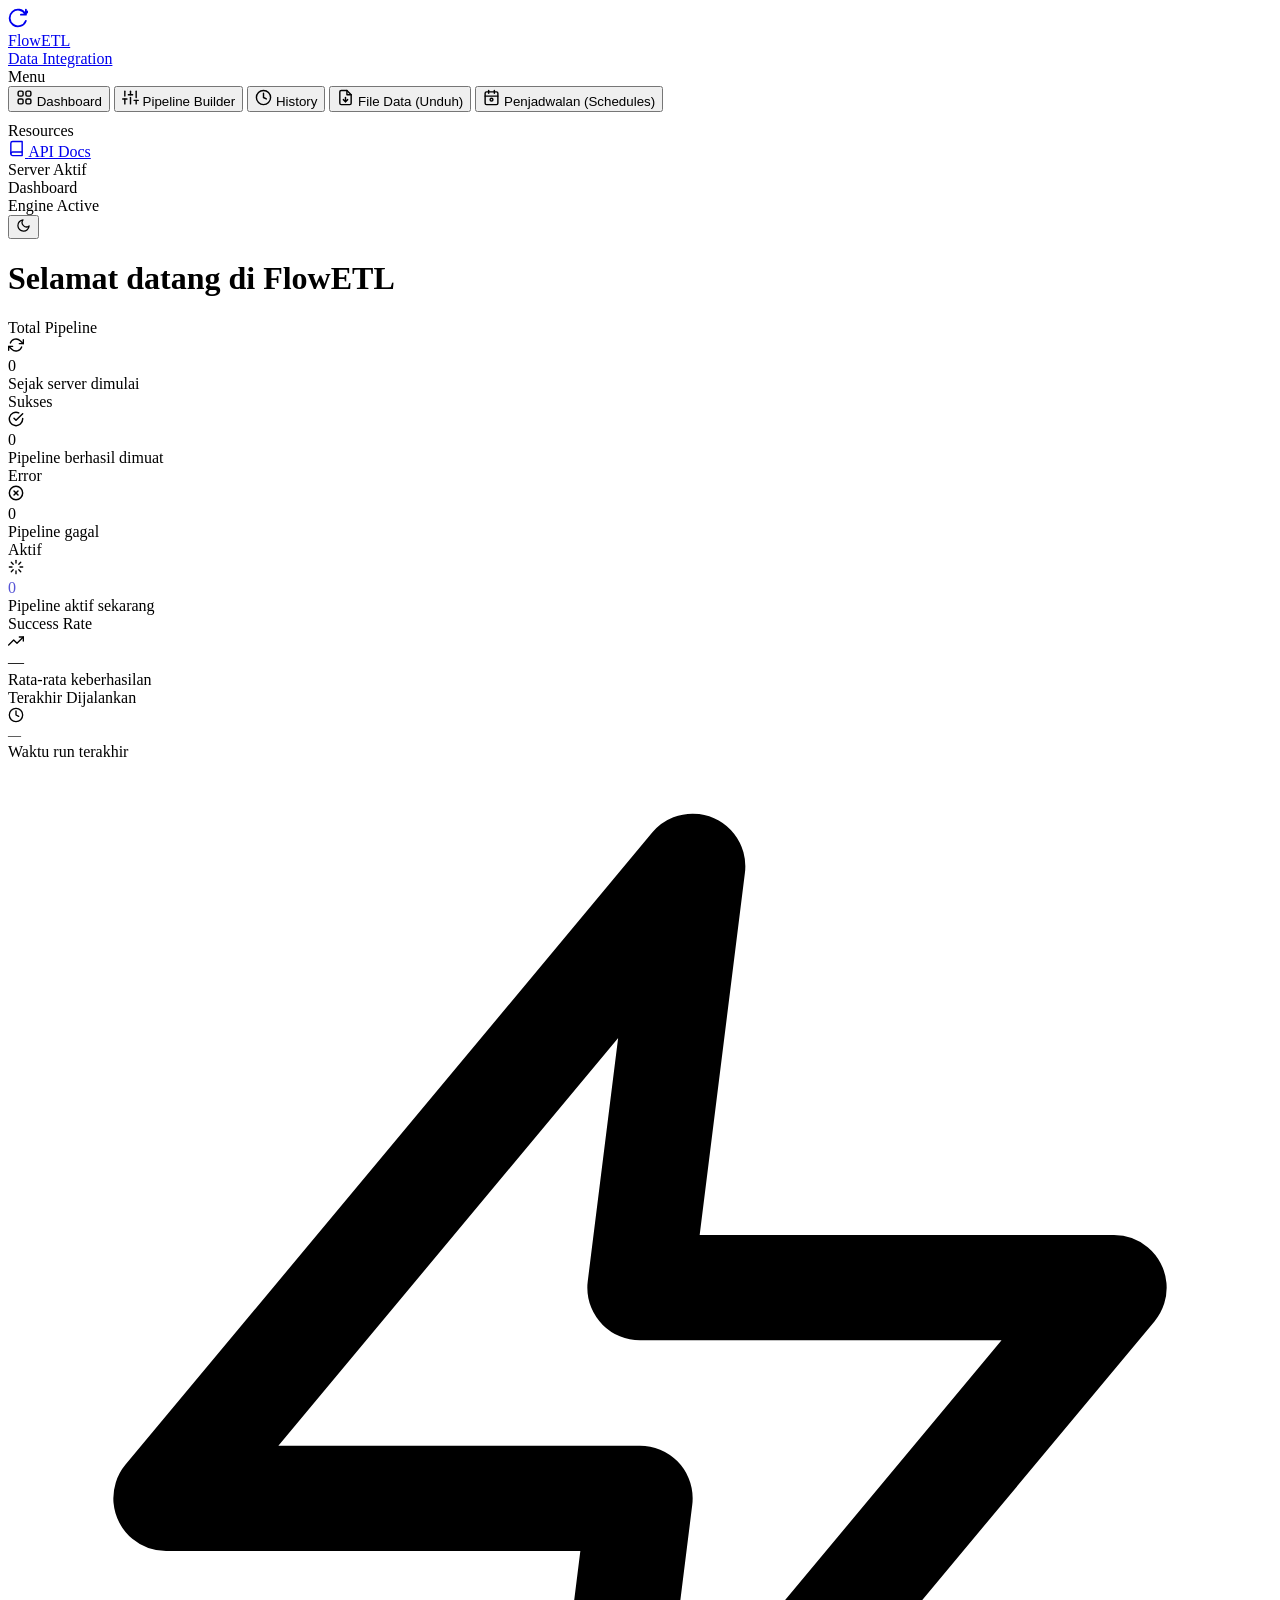
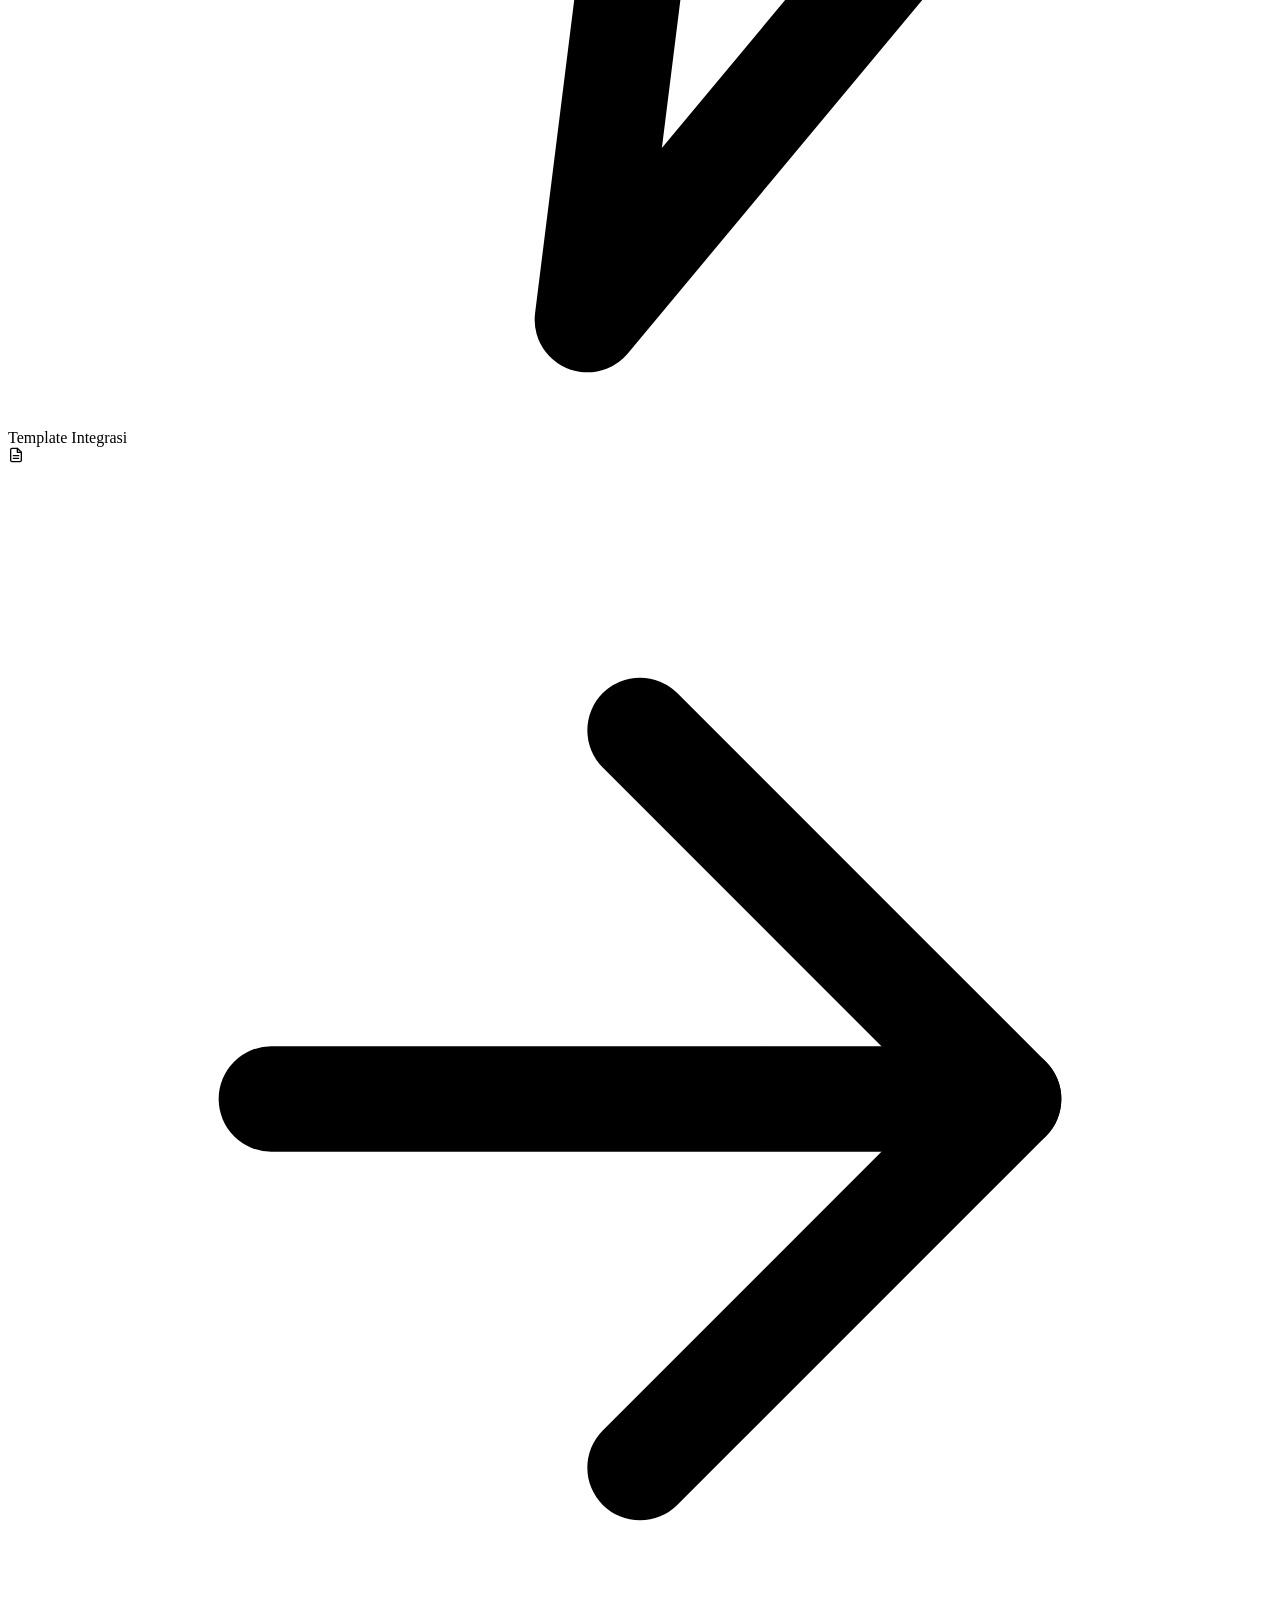
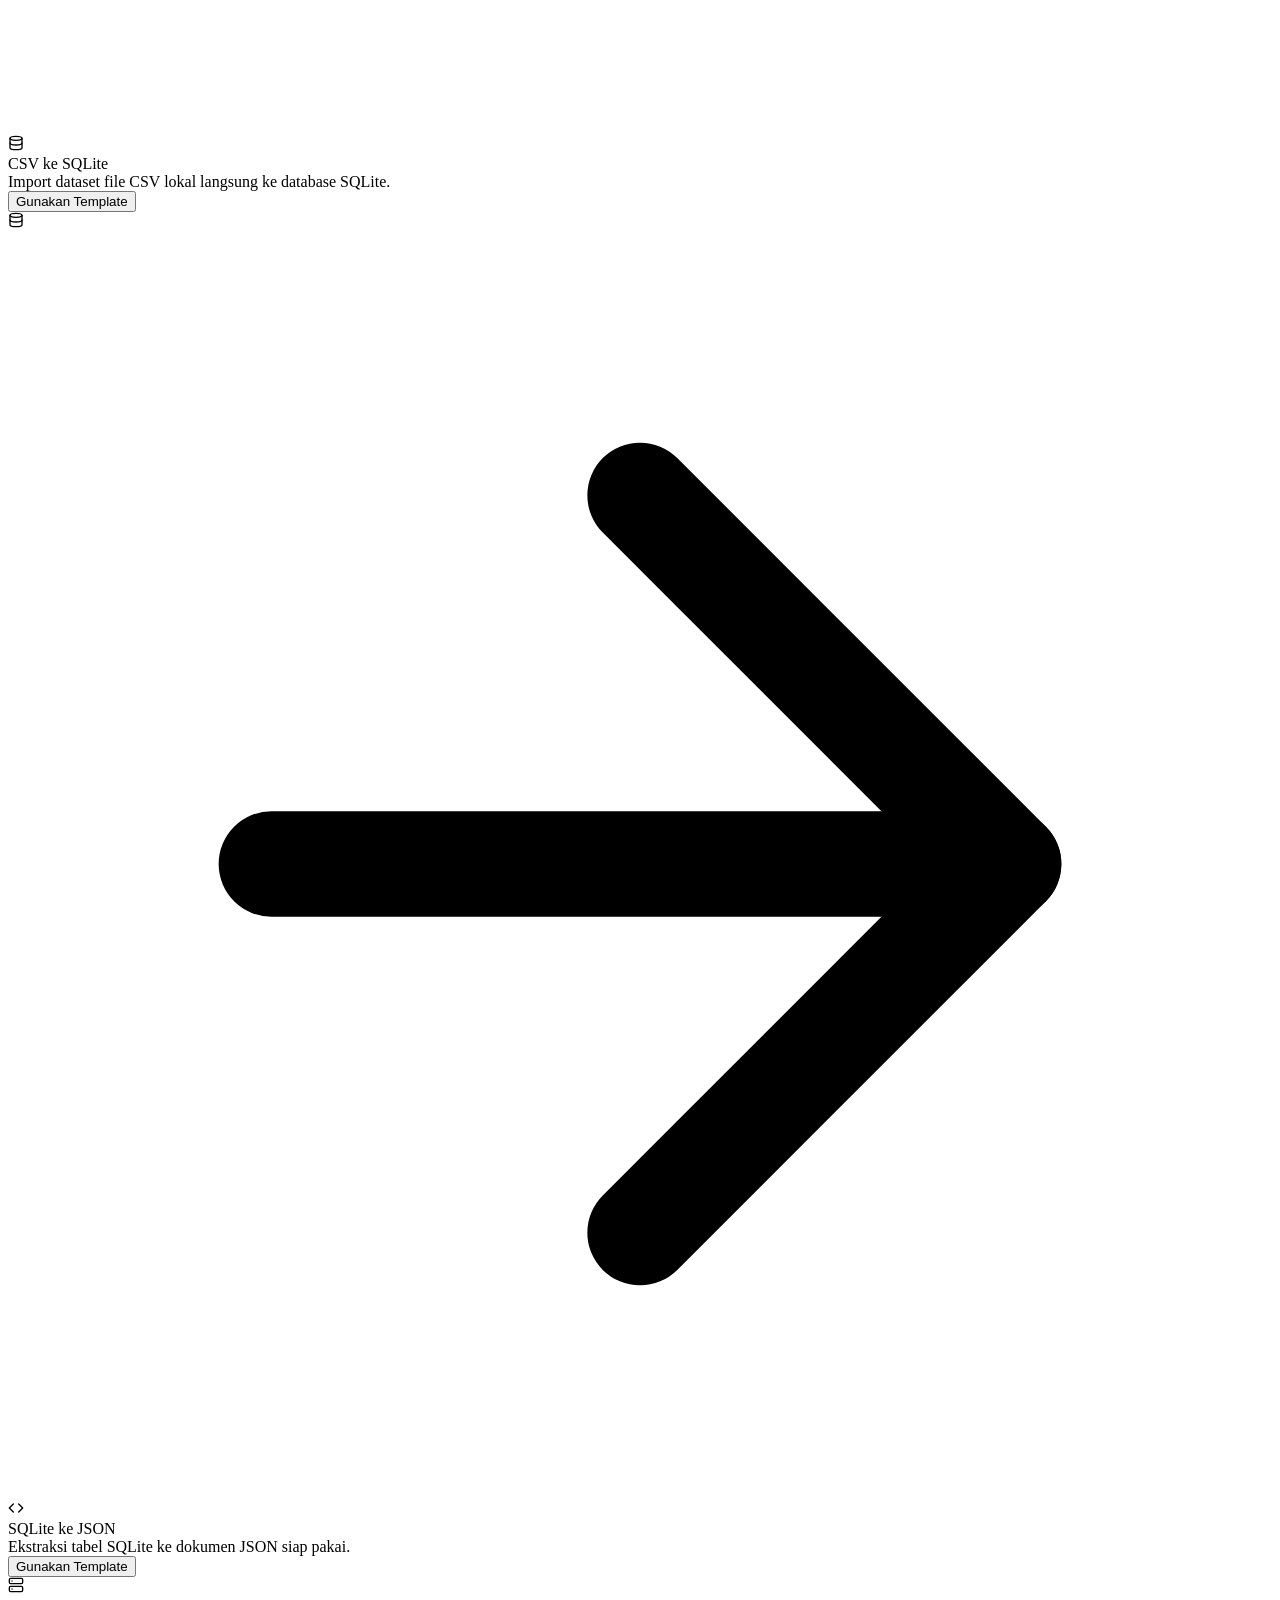
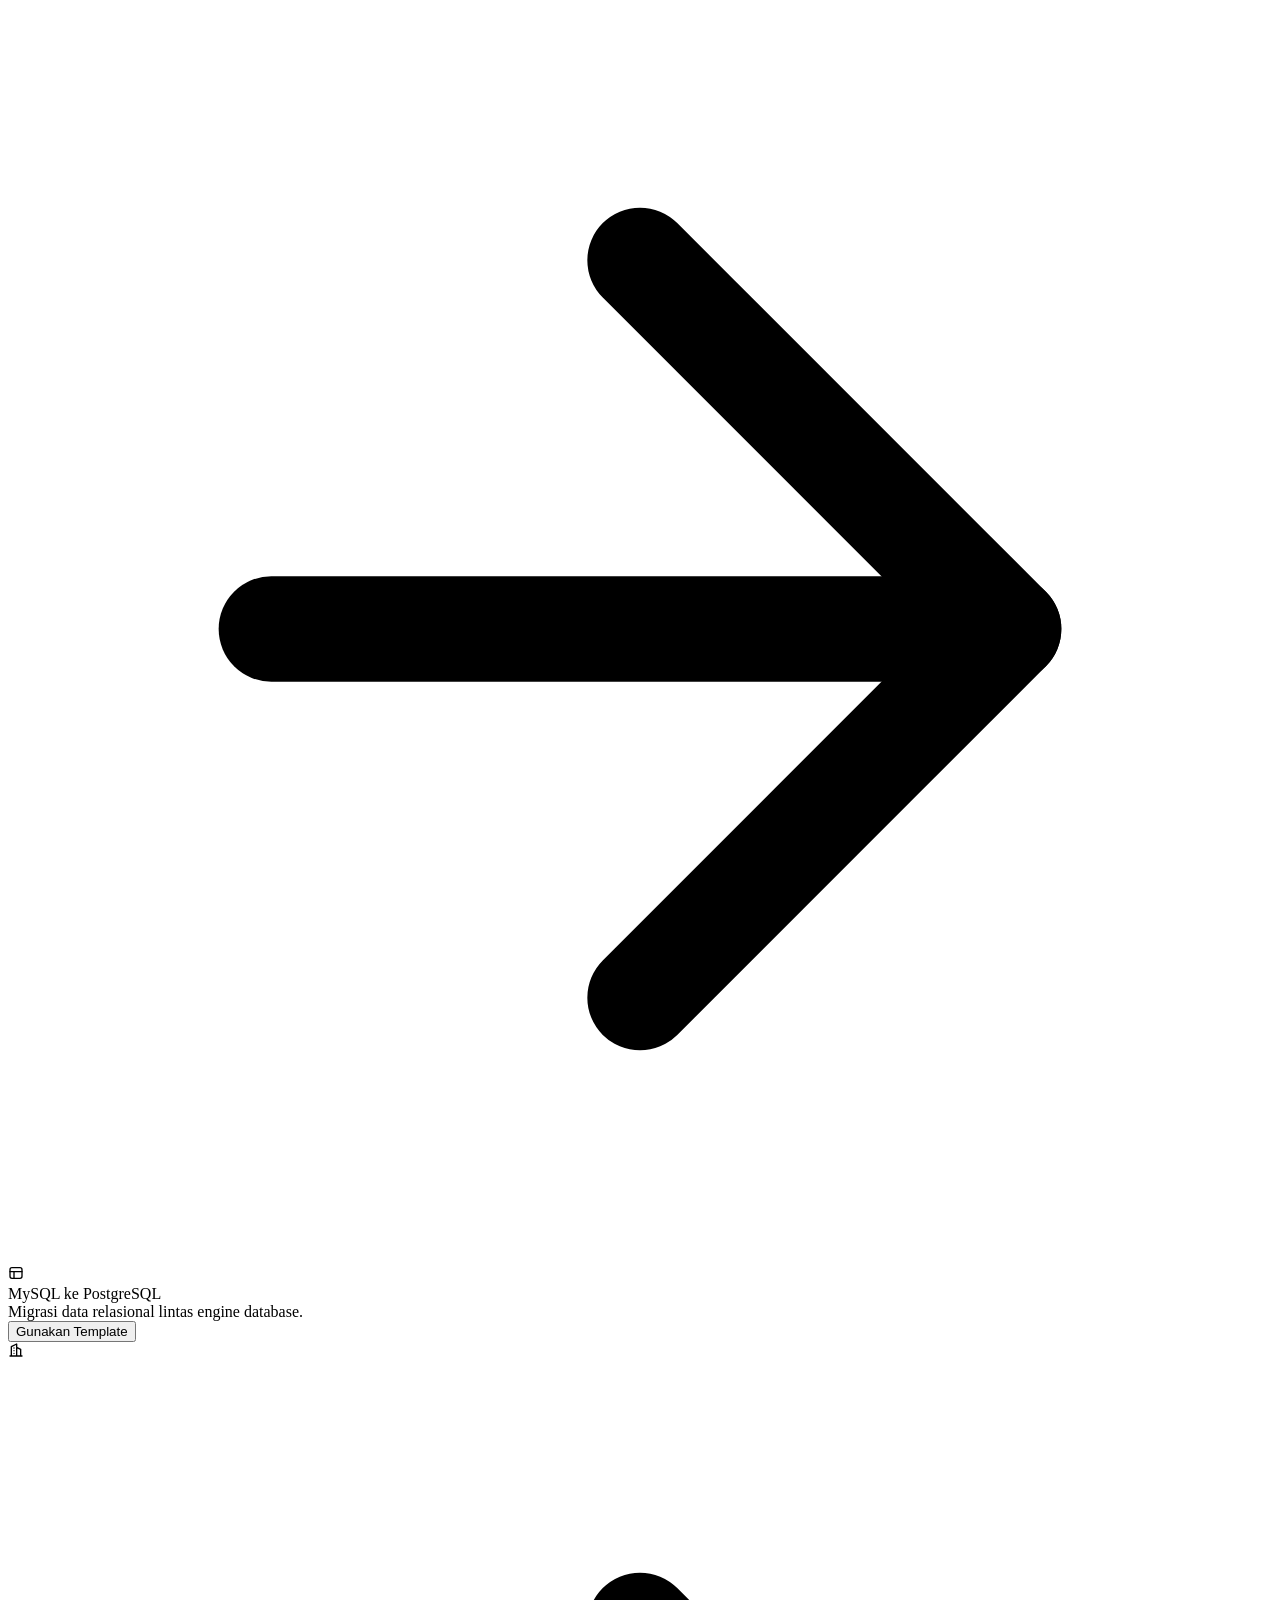
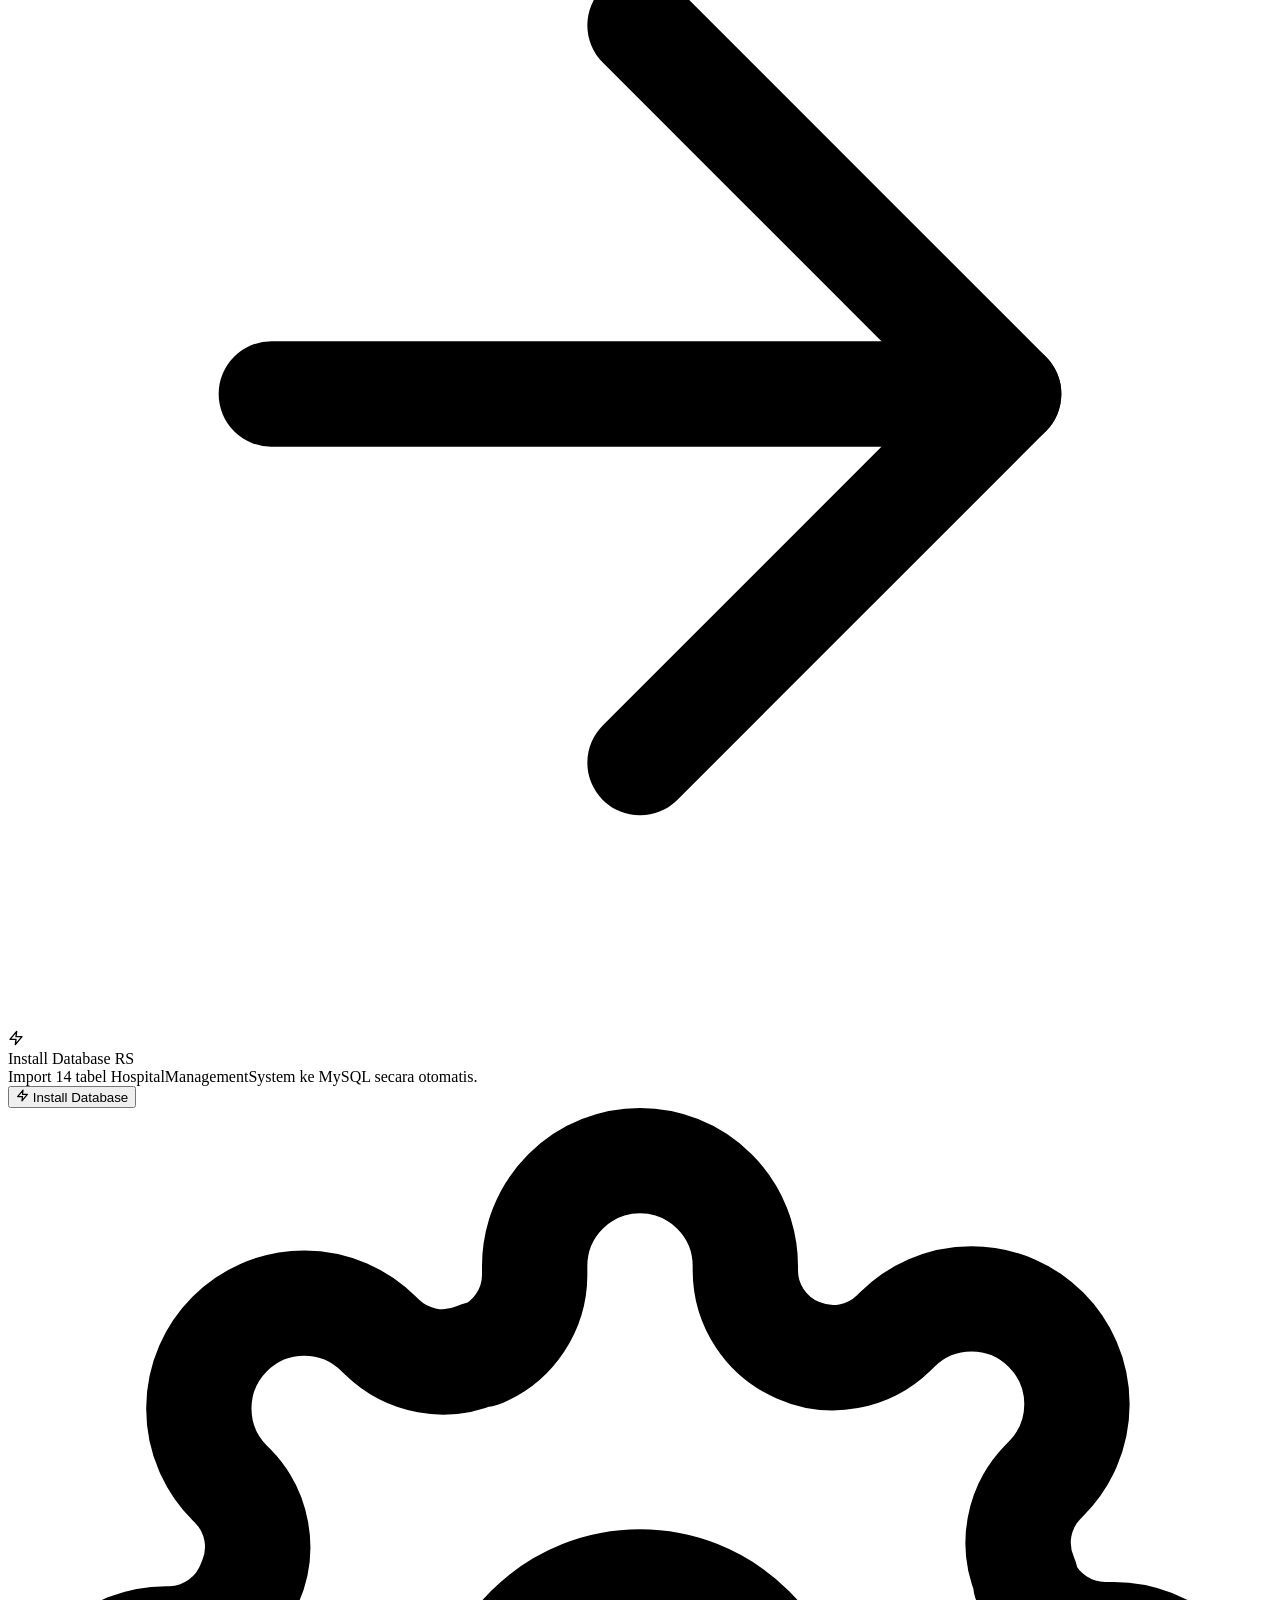
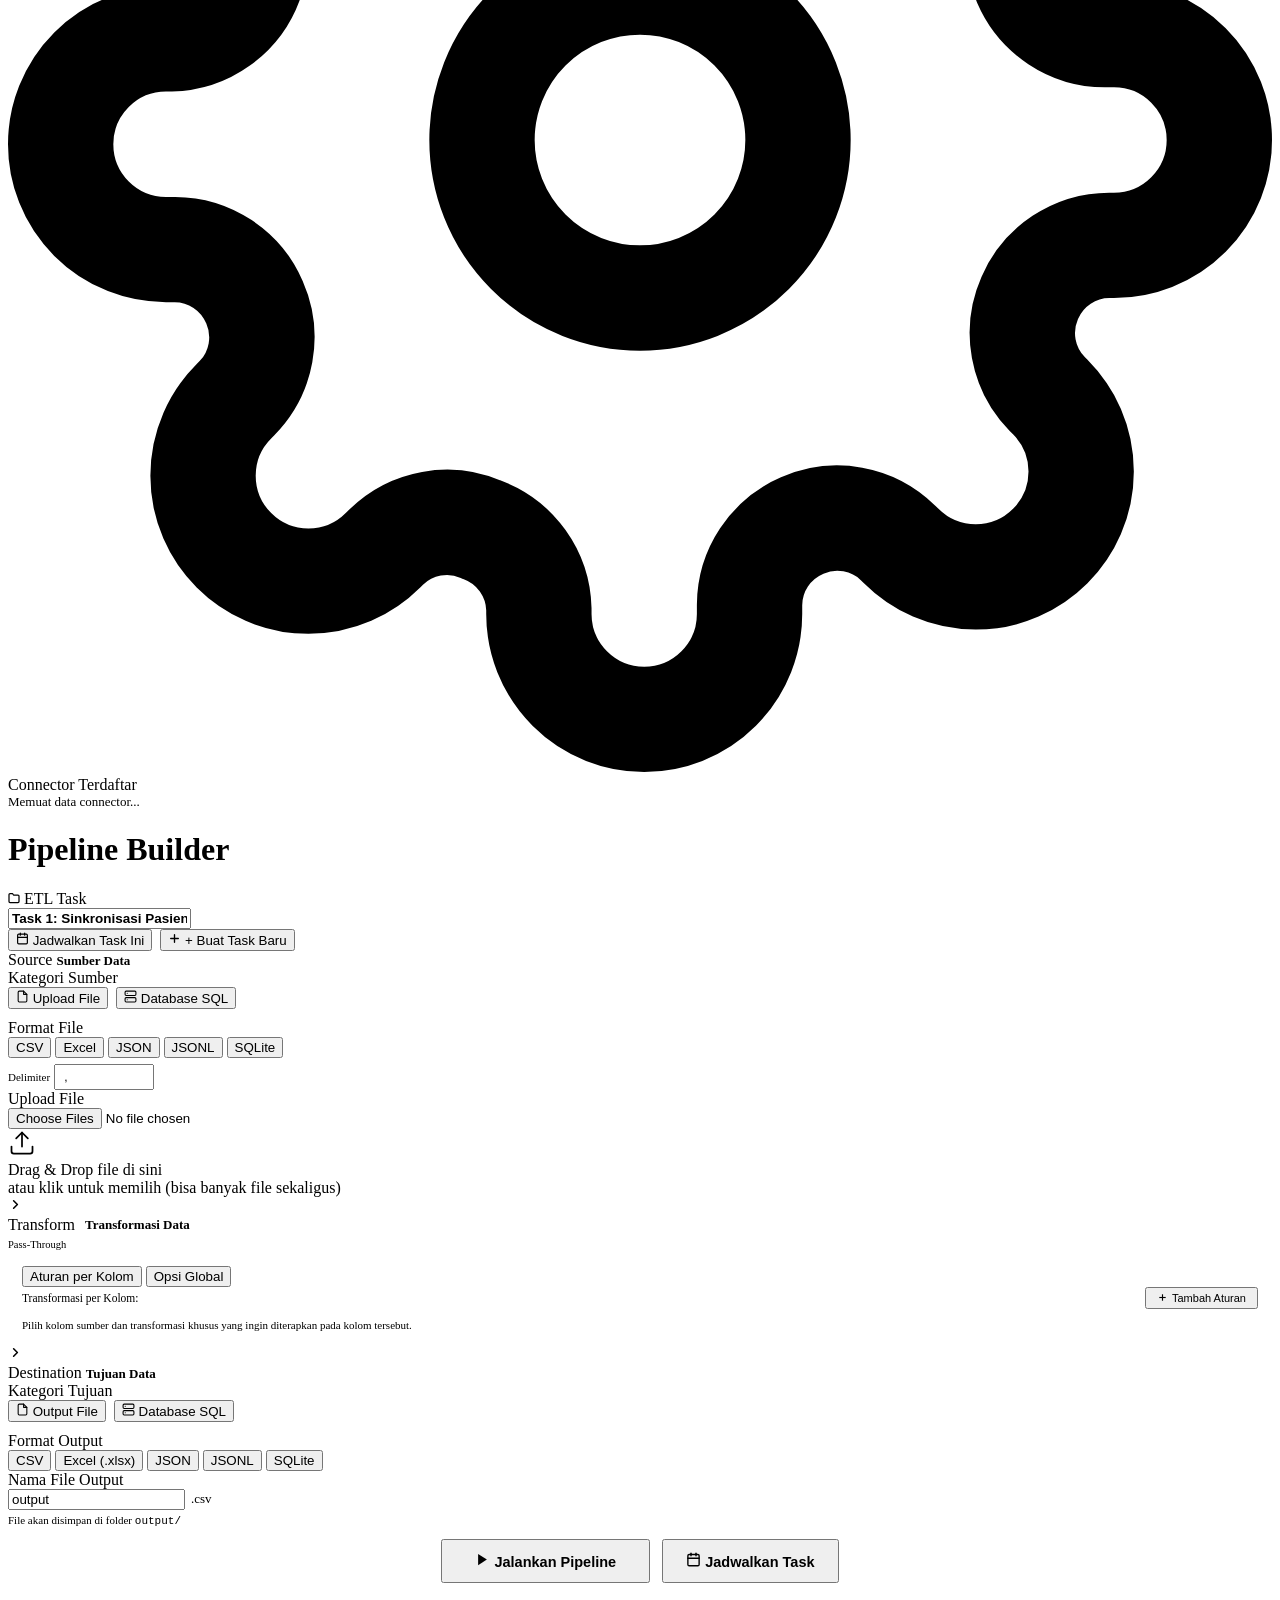
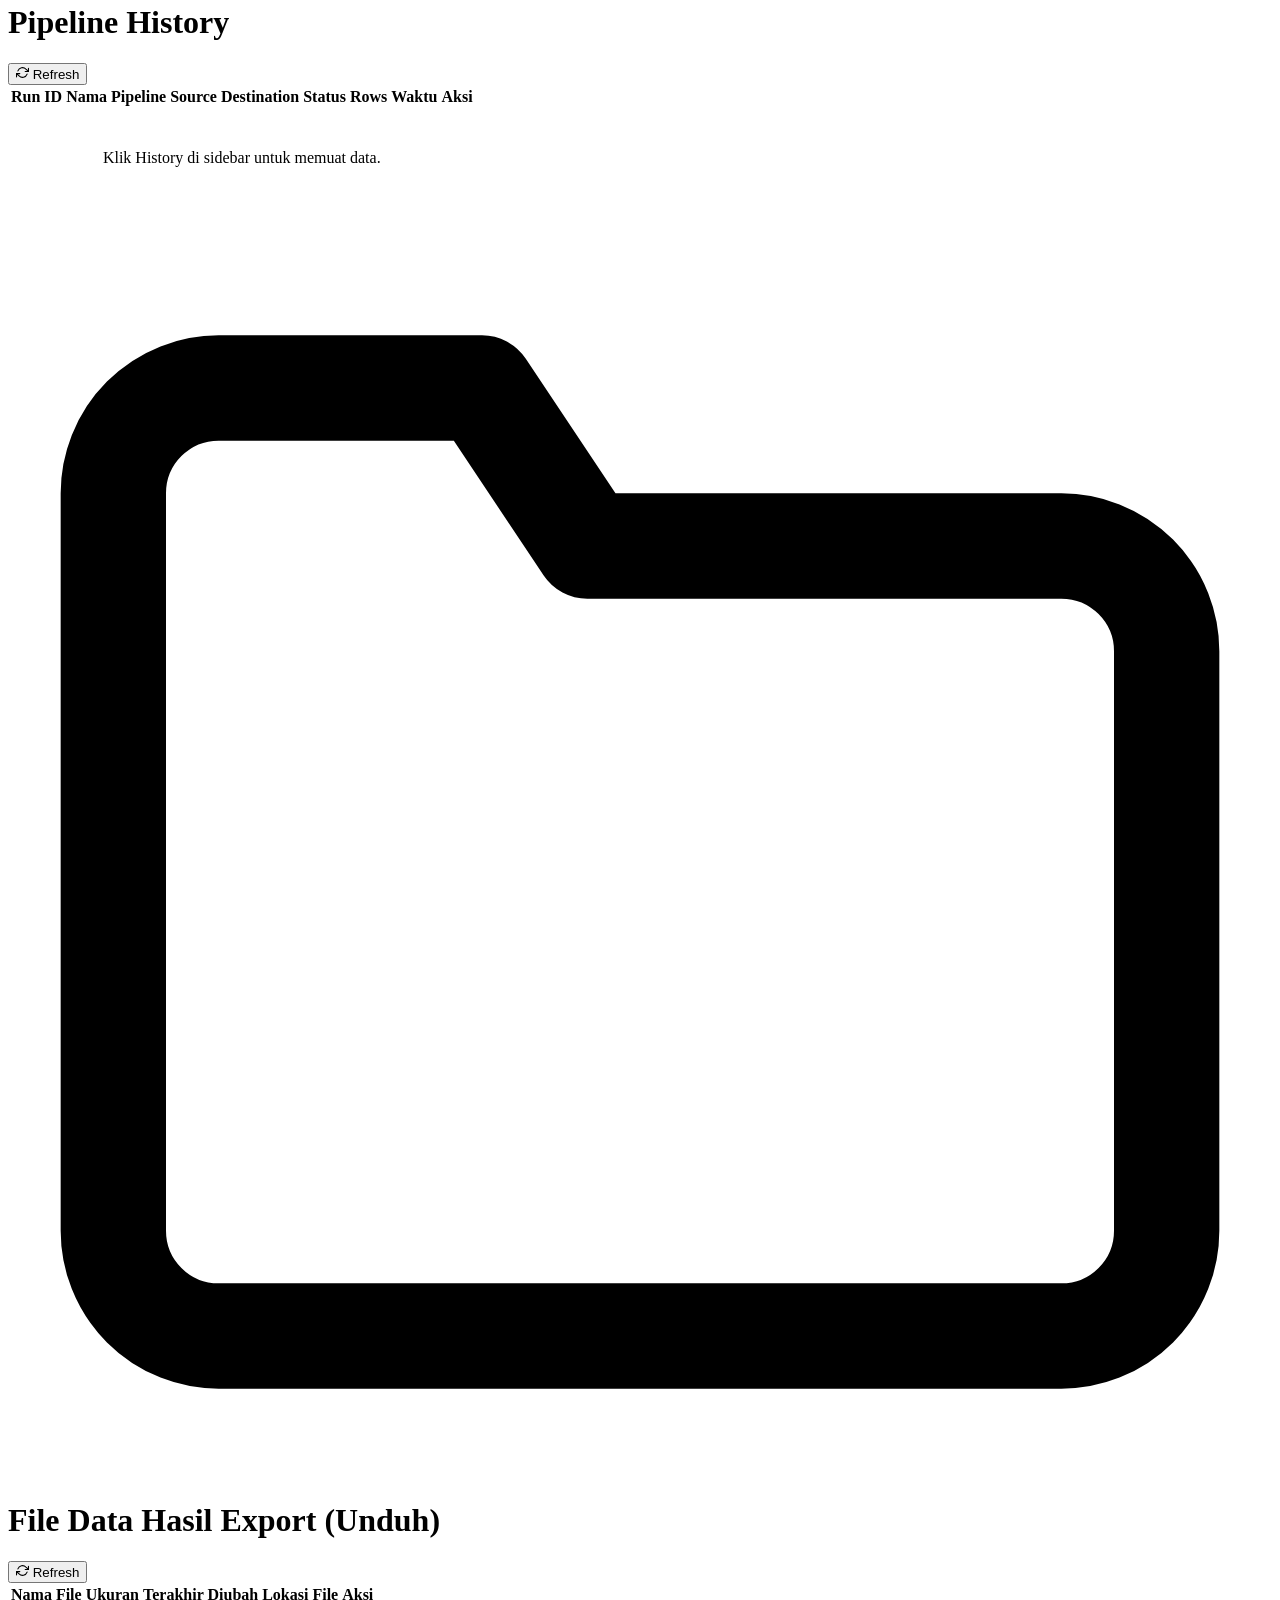
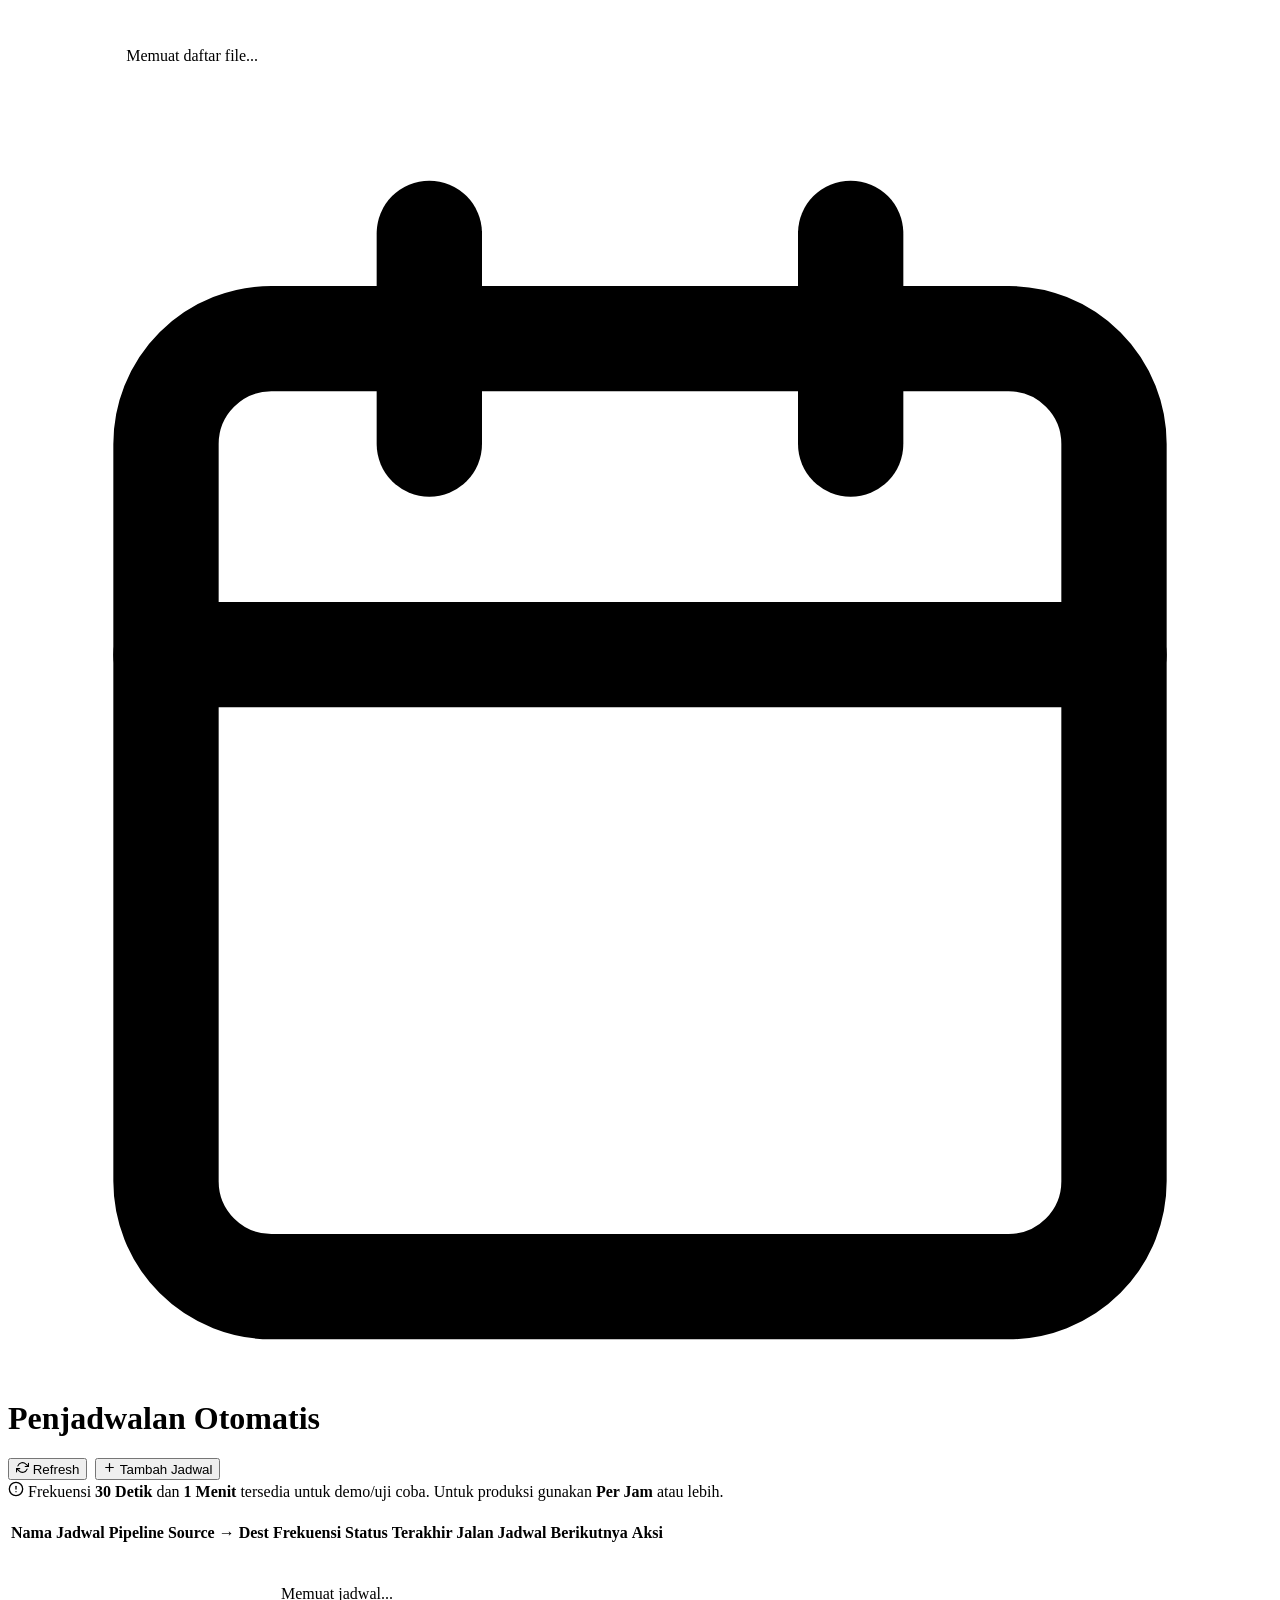
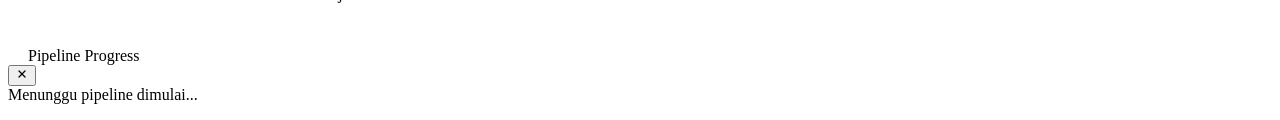
==== commit b547122f: "feat(ui): redesign UI/UX inspired by Apple HIG & add Excel connector - Redesign UI/UX following Appl" ====
--- a/server/templates/index.html
+++ b/server/templates/index.html
@@ -7,7 +7,15 @@
   <meta http-equiv="Pragma" content="no-cache">
   <meta http-equiv="Expires" content="0">
   <title>FlowETL — Visual Data Integration</title>
-  <link rel="stylesheet" href="/static/app.css?v=20261015_colmap_fix">
+  <script>
+    (function(){
+      try {
+        var t = localStorage.getItem("flowetl_theme") || (window.matchMedia && window.matchMedia("(prefers-color-scheme: dark)").matches ? "dark" : "light");
+        document.documentElement.setAttribute("data-theme", t);
+      } catch(e){}
+    })();
+  </script>
+  <link rel="stylesheet" href="/static/app.css?v=20261022_apple">
 </head>
 <body>
 
@@ -131,7 +139,20 @@
 
     <!-- Topbar -->
     <header class="topbar">
-      <span id="topbar-title" class="topbar-title">Dashboard</span>
+      <div class="topbar-left">
+        <span id="topbar-title" class="topbar-title">Dashboard</span>
+      </div>
+      <div class="topbar-right">
+        <div class="topbar-status">
+          <span class="status-dot"></span>
+          <span>Engine Active</span>
+        </div>
+        <button id="theme-toggle-btn" class="topbar-btn" onclick="toggleTheme()" title="Ganti Tema (Light/Dark)" aria-label="Toggle theme">
+          <svg width="15" height="15" viewBox="0 0 24 24" fill="none" stroke="currentColor" stroke-width="2" stroke-linecap="round" stroke-linejoin="round">
+            <path d="M21 12.79A9 9 0 1 1 11.21 3 7 7 0 0 0 21 12.79z"></path>
+          </svg>
+        </button>
+      </div>
     </header>
 
     <!-- Content Area -->
@@ -471,6 +492,7 @@
                   <label class="form-label">Format File</label>
                   <div class="dest-format-group" id="src-file-format-group">
                     <button class="dest-format-btn selected" data-fmt="csv" onclick="selectSrcFileFormat('csv')">CSV</button>
+                    <button class="dest-format-btn" data-fmt="excel" onclick="selectSrcFileFormat('excel')">Excel</button>
                     <button class="dest-format-btn" data-fmt="json" onclick="selectSrcFileFormat('json')">JSON</button>
                     <button class="dest-format-btn" data-fmt="jsonl" onclick="selectSrcFileFormat('jsonl')">JSONL</button>
                     <button class="dest-format-btn" data-fmt="sqlite" onclick="selectSrcFileFormat('sqlite')">SQLite</button>
@@ -512,6 +534,7 @@
                   <div class="dest-format-group">
                     <button class="dest-format-btn selected" data-dbtype="mysql" onclick="selectSrcDbType('mysql')">MySQL</button>
                     <button class="dest-format-btn" data-dbtype="postgresql" onclick="selectSrcDbType('postgresql')">PostgreSQL</button>
+                    <button class="dest-format-btn" data-dbtype="oracle" onclick="selectSrcDbType('oracle')">Oracle</button>
                   </div>
                 </div>
 
@@ -691,6 +714,7 @@
                   <label class="form-label">Format Output</label>
                   <div class="dest-format-group" id="dst-file-format-group">
                     <button class="dest-format-btn selected" data-fmt="csv" onclick="selectDstFileFormat('csv')">CSV</button>
+                    <button class="dest-format-btn" data-fmt="excel" onclick="selectDstFileFormat('excel')">Excel (.xlsx)</button>
                     <button class="dest-format-btn" data-fmt="json" onclick="selectDstFileFormat('json')">JSON</button>
                     <button class="dest-format-btn" data-fmt="jsonl" onclick="selectDstFileFormat('jsonl')">JSONL</button>
                     <button class="dest-format-btn" data-fmt="sqlite" onclick="selectDstFileFormat('sqlite')">SQLite</button>
@@ -719,6 +743,7 @@
                   <div class="dest-format-group">
                     <button class="dest-format-btn selected" data-dbtype="mysql" onclick="selectDstDbType('mysql')">MySQL</button>
                     <button class="dest-format-btn" data-dbtype="postgresql" onclick="selectDstDbType('postgresql')">PostgreSQL</button>
+                    <button class="dest-format-btn" data-dbtype="oracle" onclick="selectDstDbType('oracle')">Oracle</button>
                   </div>
                 </div>
 
@@ -777,36 +802,36 @@
                 <div id="dst-load-mode-group" class="form-group" style="display:none;margin-top:10px">
                   <label class="form-label" style="margin-bottom:6px">Mode Sinkronisasi &amp; Pengisian Data</label>
                   <div style="display:flex;flex-direction:column;gap:7px">
-                    <label style="display:flex;align-items:flex-start;gap:8px;cursor:pointer;font-size:12.5px;background:var(--bg-canvas);padding:8px 10px;border-radius:8px;border:1px solid var(--border)">
+                    <label class="radio-card">
                       <input type="radio" name="dst-load-mode" value="sync" id="dst-mode-sync" onchange="setDstLoadMode('sync')" style="margin-top:2px" checked>
                       <div>
                         <strong>Sync / Mirror (Selalu Sinkron Otomatis)</strong>
                         <div style="font-size:11.5px;color:var(--text-secondary)">Tabel tujuan selalu mengikuti perubahan data &amp; struktur sumber (tambah kolom baru &amp; tipe data)</div>
                       </div>
                     </label>
-                    <label style="display:flex;align-items:flex-start;gap:8px;cursor:pointer;font-size:12.5px;background:var(--bg-canvas);padding:8px 10px;border-radius:8px;border:1px solid var(--border)">
+                    <label class="radio-card">
                       <input type="radio" name="dst-load-mode" value="append" id="dst-mode-append" onchange="setDstLoadMode('append')" style="margin-top:2px">
                       <div>
                         <strong>Append (Tambah ke Data yang Ada)</strong>
                         <div style="font-size:11.5px;color:var(--text-secondary)">Tambah baris baru tanpa menghapus data lama + otomatis tambah kolom baru jika ada</div>
                       </div>
                     </label>
-                    <label style="display:flex;align-items:flex-start;gap:8px;cursor:pointer;font-size:12.5px;background:var(--bg-canvas);padding:8px 10px;border-radius:8px;border:1px solid var(--border)">
+                    <label class="radio-card">
                       <input type="radio" name="dst-load-mode" value="truncate" id="dst-mode-truncate" onchange="setDstLoadMode('truncate')" style="margin-top:2px">
                       <div>
                         <strong>Truncate (Kosongkan lalu Isi)</strong>
                         <div style="font-size:11.5px;color:var(--text-secondary)">Kosongkan seluruh data lama tabel tujuan sebelum memuat data baru</div>
                       </div>
                     </label>
-                    <label style="display:flex;align-items:flex-start;gap:8px;cursor:pointer;font-size:12.5px;background:#FFF1F0;padding:8px 10px;border-radius:8px;border:1px solid #FFA39E">
+                    <label class="radio-card radio-card-danger">
                       <input type="radio" name="dst-load-mode" value="replace" id="dst-mode-replace" onchange="setDstLoadMode('replace')" style="margin-top:2px">
                       <div>
-                        <strong style="color:var(--danger)">Replace (Hapus / Drop &amp; Buat Ulang)</strong>
-                        <div style="font-size:11.5px;color:#A8071A">Hapus (DROP) tabel lama jika sudah ada dan buat ulang tabel baru dari awal (Memerlukan konfirmasi keamanan)</div>
+                        <strong style="color:var(--red-text)">Replace (Hapus / Drop &amp; Buat Ulang)</strong>
+                        <div style="font-size:11.5px;color:var(--red-text);opacity:0.85">Hapus (DROP) tabel lama jika sudah ada dan buat ulang tabel baru dari awal (Memerlukan konfirmasi keamanan)</div>
                       </div>
                     </label>
                   </div>
-                  <div style="margin-top:8px;padding:8px 12px;background:#F0F7FF;border:1px solid #BAE0FF;border-radius:8px;font-size:11.5px;color:#0050B3;display:flex;align-items:center;gap:8px">
+                  <div class="info-banner" style="margin-top:8px">
                     <svg width="15" height="15" viewBox="0 0 24 24" fill="none" stroke="currentColor" stroke-width="2.5"><path d="M22 11.08V12a10 10 0 1 1-5.93-9.14"></path><polyline points="22 4 12 14.01 9 11.01"></polyline></svg>
                     <span><strong>Auto Schema Evolution:</strong> Jika tabel belum ada, FlowETL otomatis membuatnya. Jika tabel sumber menambah kolom baru atau mengubah tipe data, tujuan otomatis mengikutinya via <code>ALTER TABLE</code>.</span>
                   </div>
@@ -963,7 +988,7 @@
         </div>
 
         <!-- Info banner -->
-        <div style="display:flex;align-items:flex-start;gap:10px;background:#F0F7FF;border:1px solid rgba(0,113,227,0.15);border-radius:12px;padding:12px 16px;margin-bottom:20px;font-size:13px;color:#0071E3">
+        <div class="info-banner" style="margin-bottom:20px">
           <svg width="16" height="16" viewBox="0 0 24 24" fill="none" stroke="currentColor" stroke-width="2" stroke-linecap="round" stroke-linejoin="round" style="flex-shrink:0;margin-top:1px"><circle cx="12" cy="12" r="10"></circle><line x1="12" y1="8" x2="12" y2="12"></line><line x1="12" y1="16" x2="12.01" y2="16"></line></svg>
           <span>Frekuensi <strong>30 Detik</strong> dan <strong>1 Menit</strong> tersedia untuk demo/uji coba. Untuk produksi gunakan <strong>Per Jam</strong> atau lebih.</span>
         </div>
@@ -1027,7 +1052,7 @@
   </div>
 </div>
 
-<script src="/static/app.js?v=20261015_colmap_fix"></script>
+<script src="/static/app.js?v=20261022_apple"></script>
 <script>
 // ─── Quick-start presets ───────────────────────────────────────────────────
 
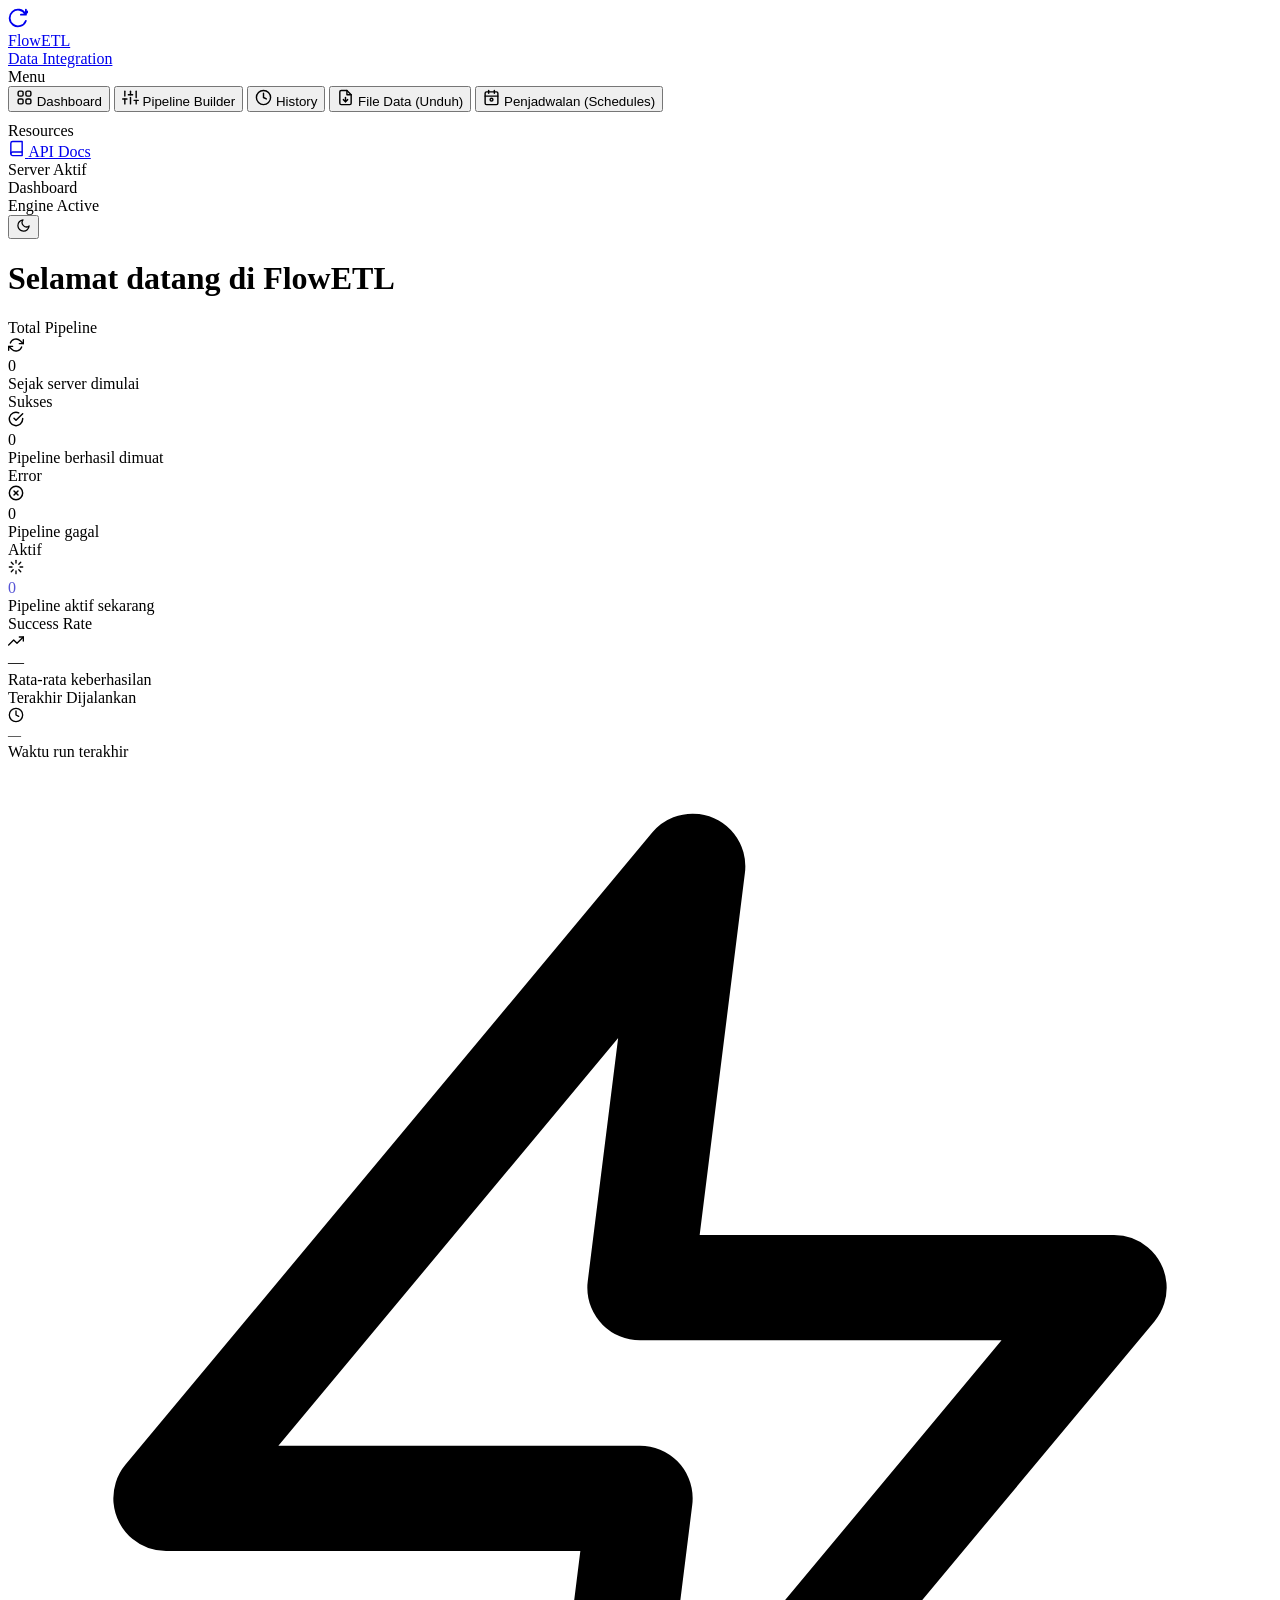
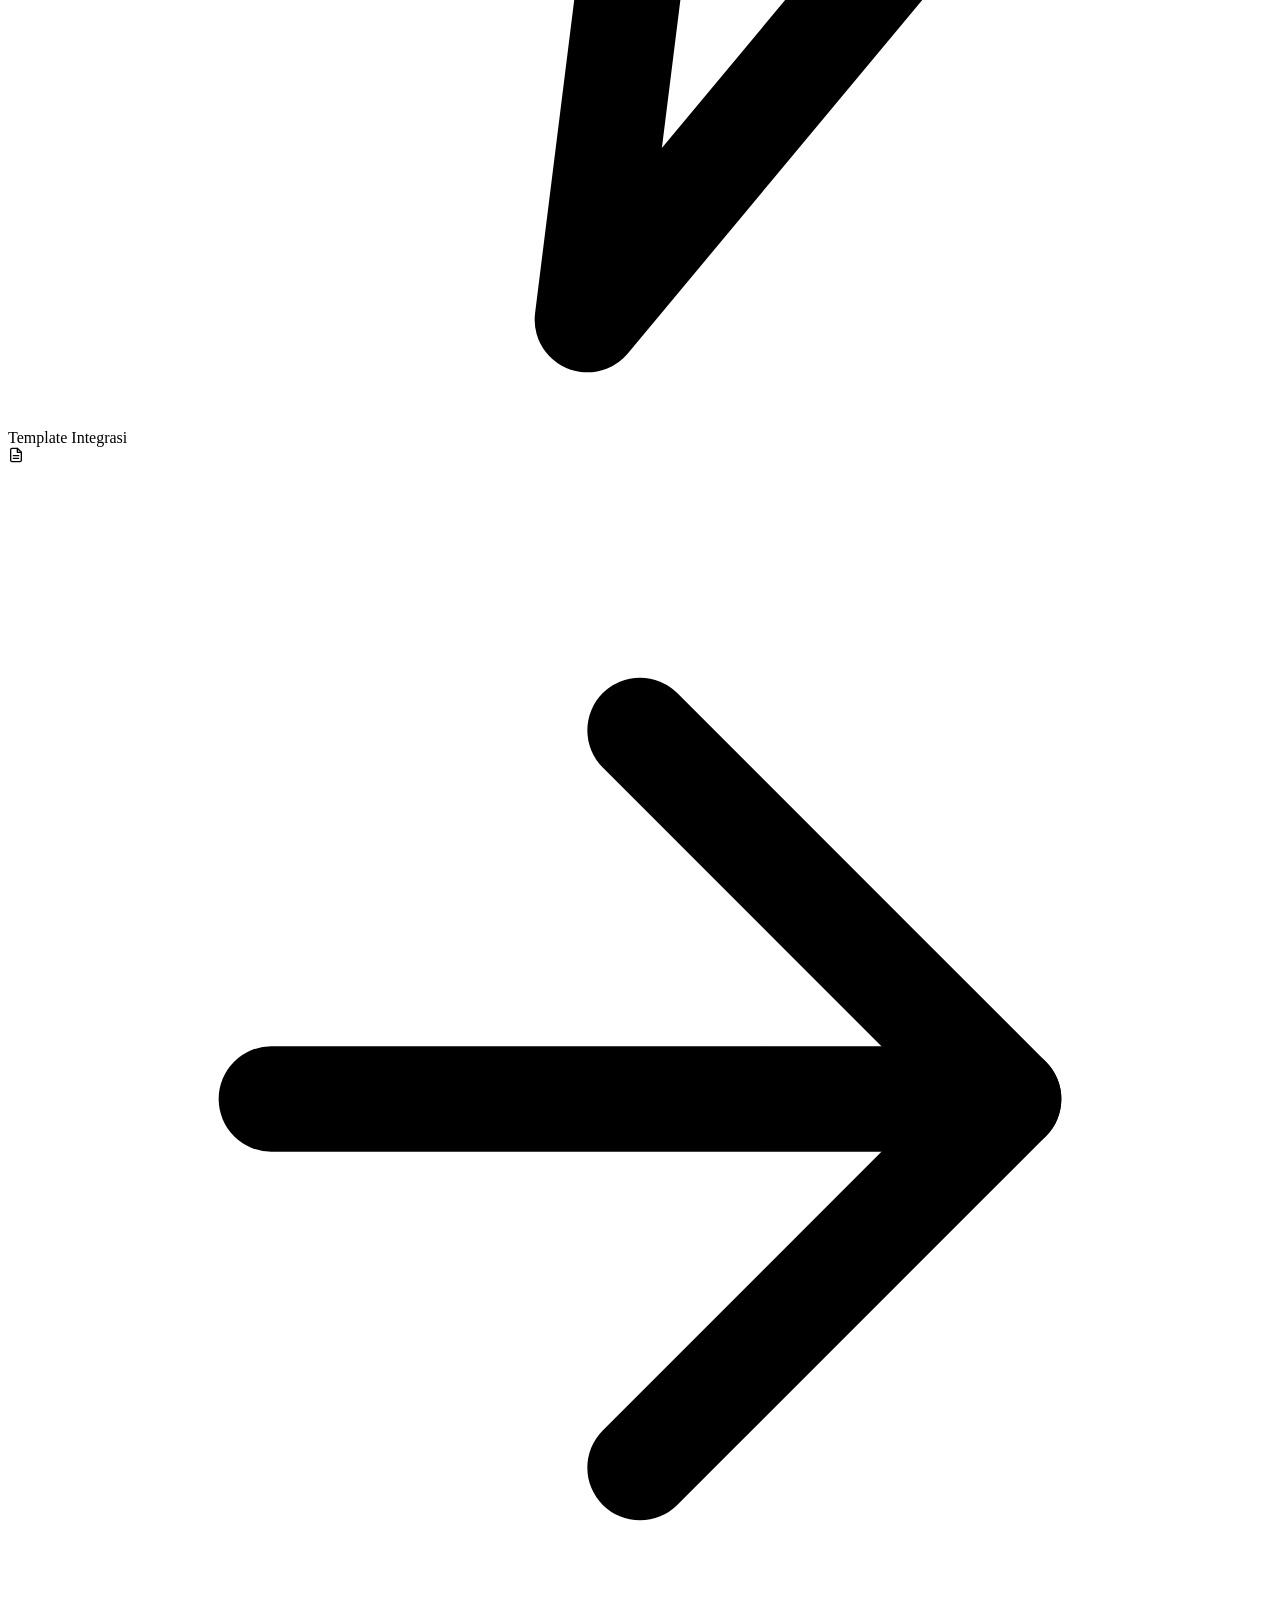
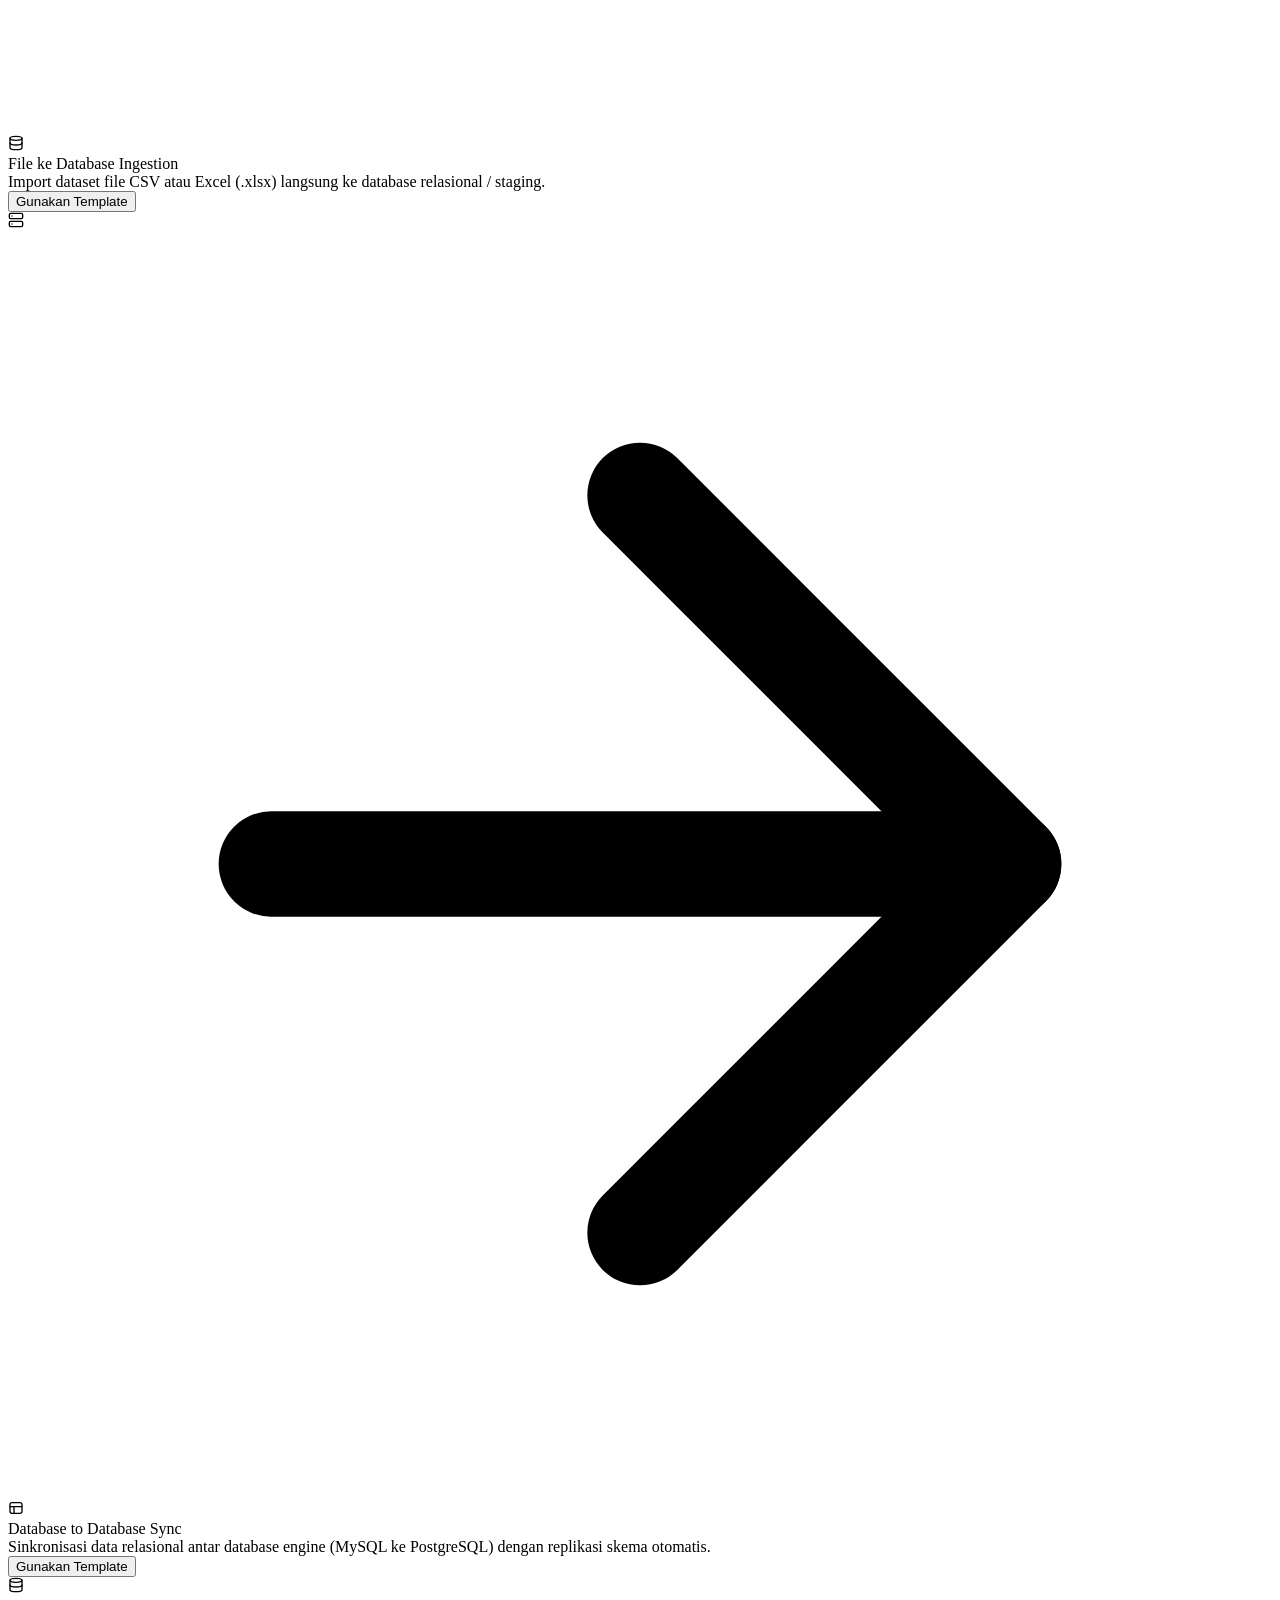
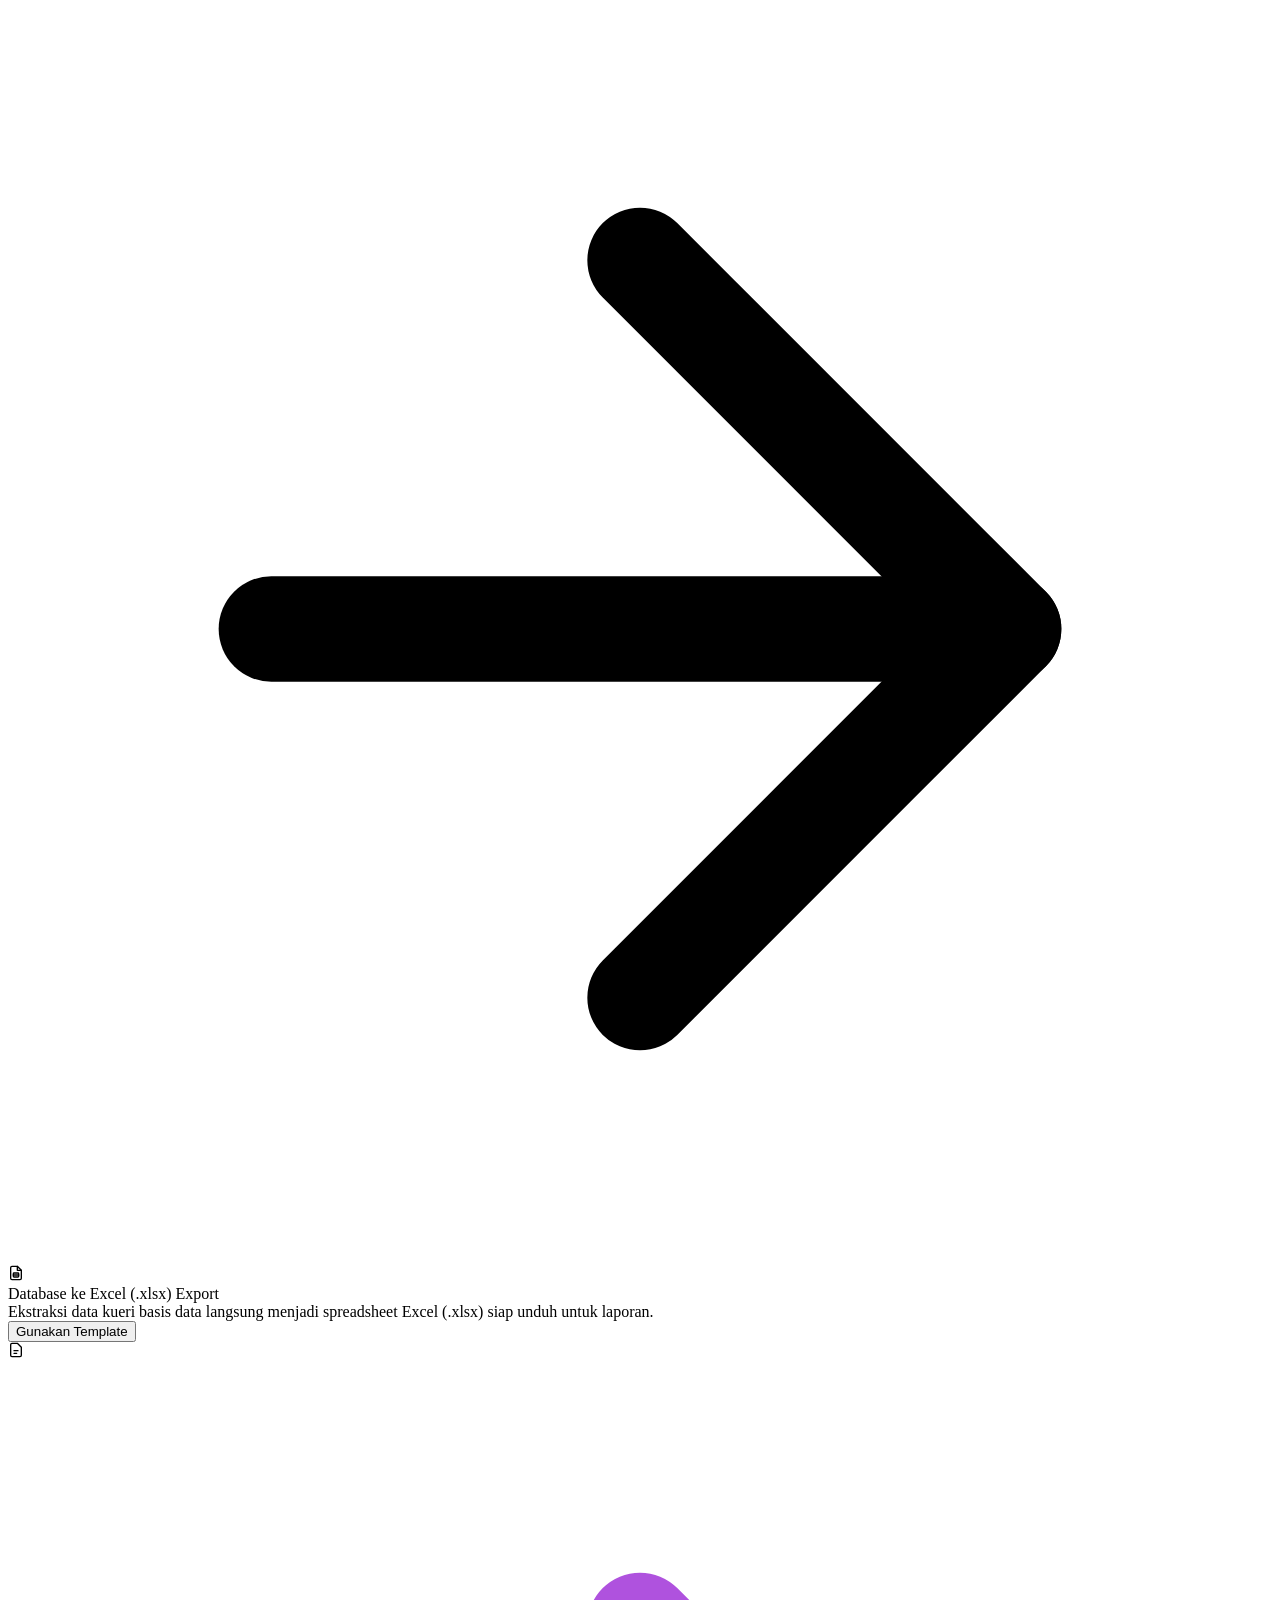
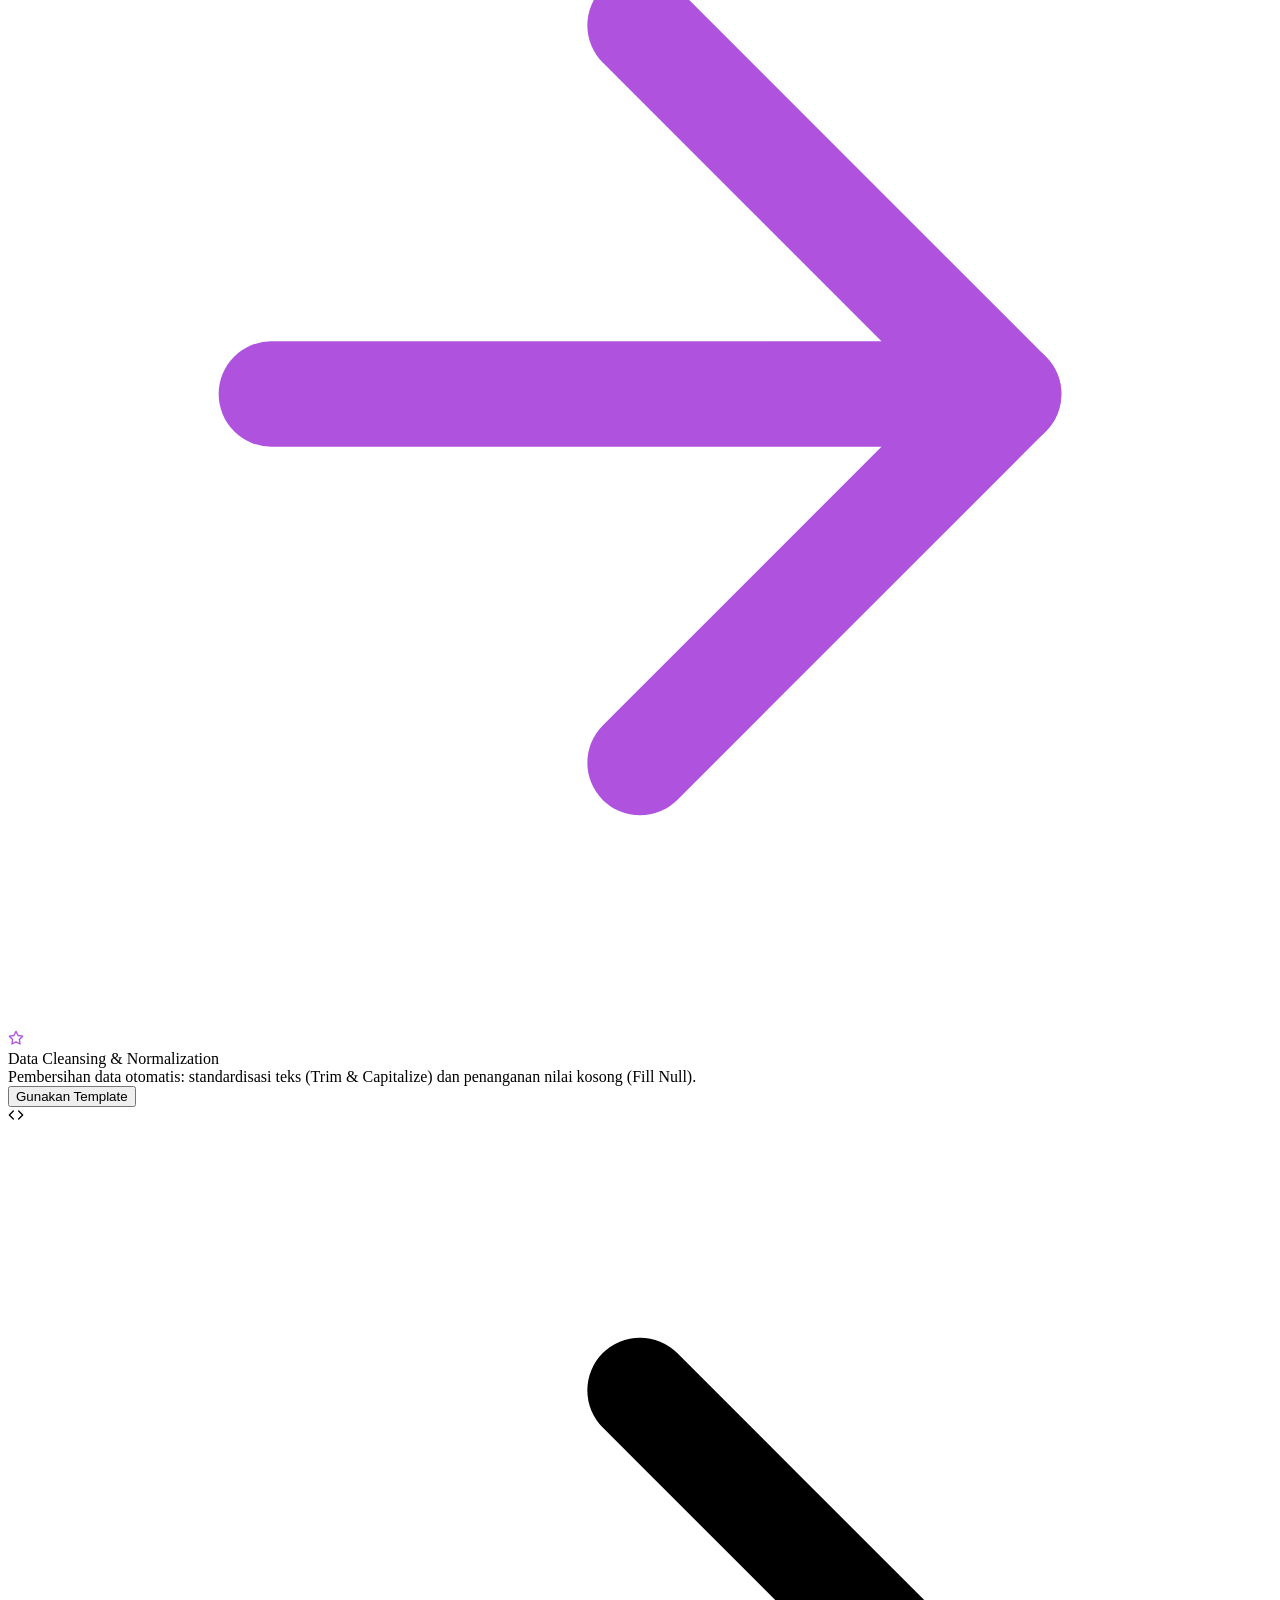
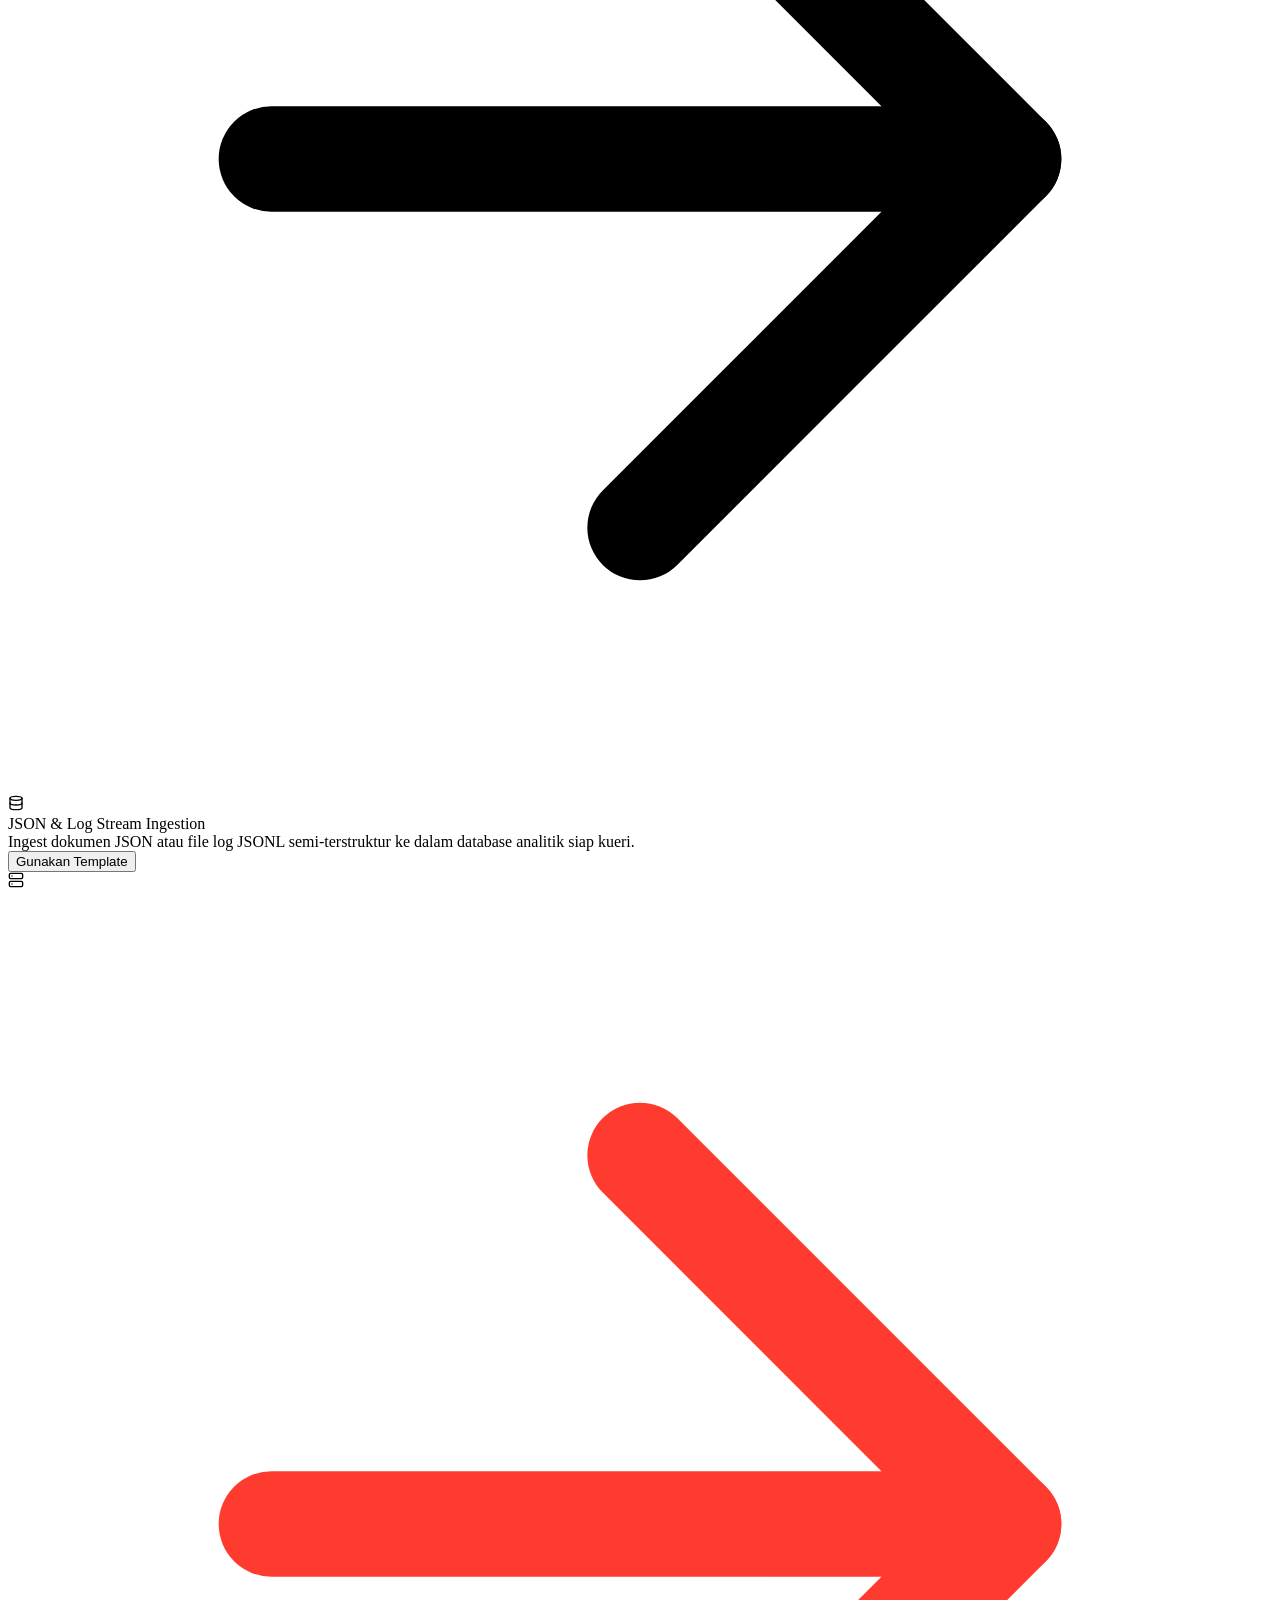
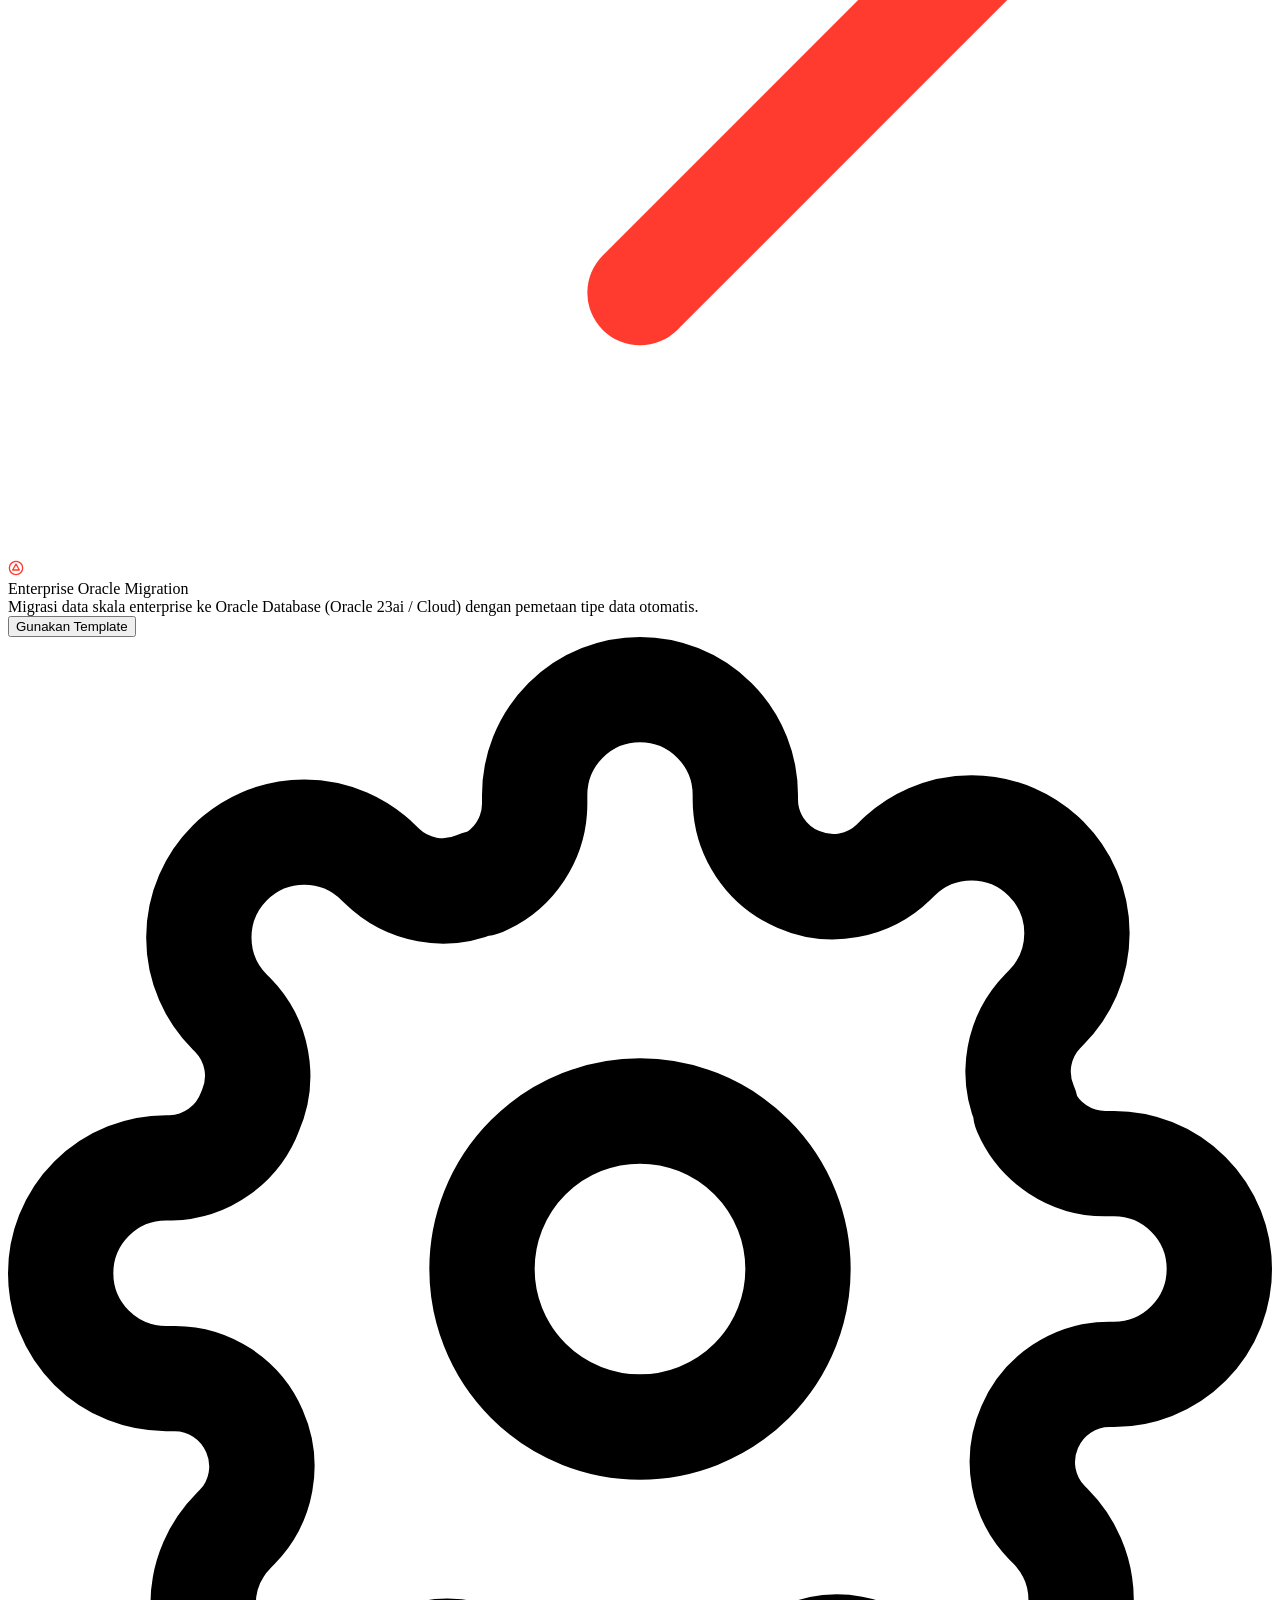
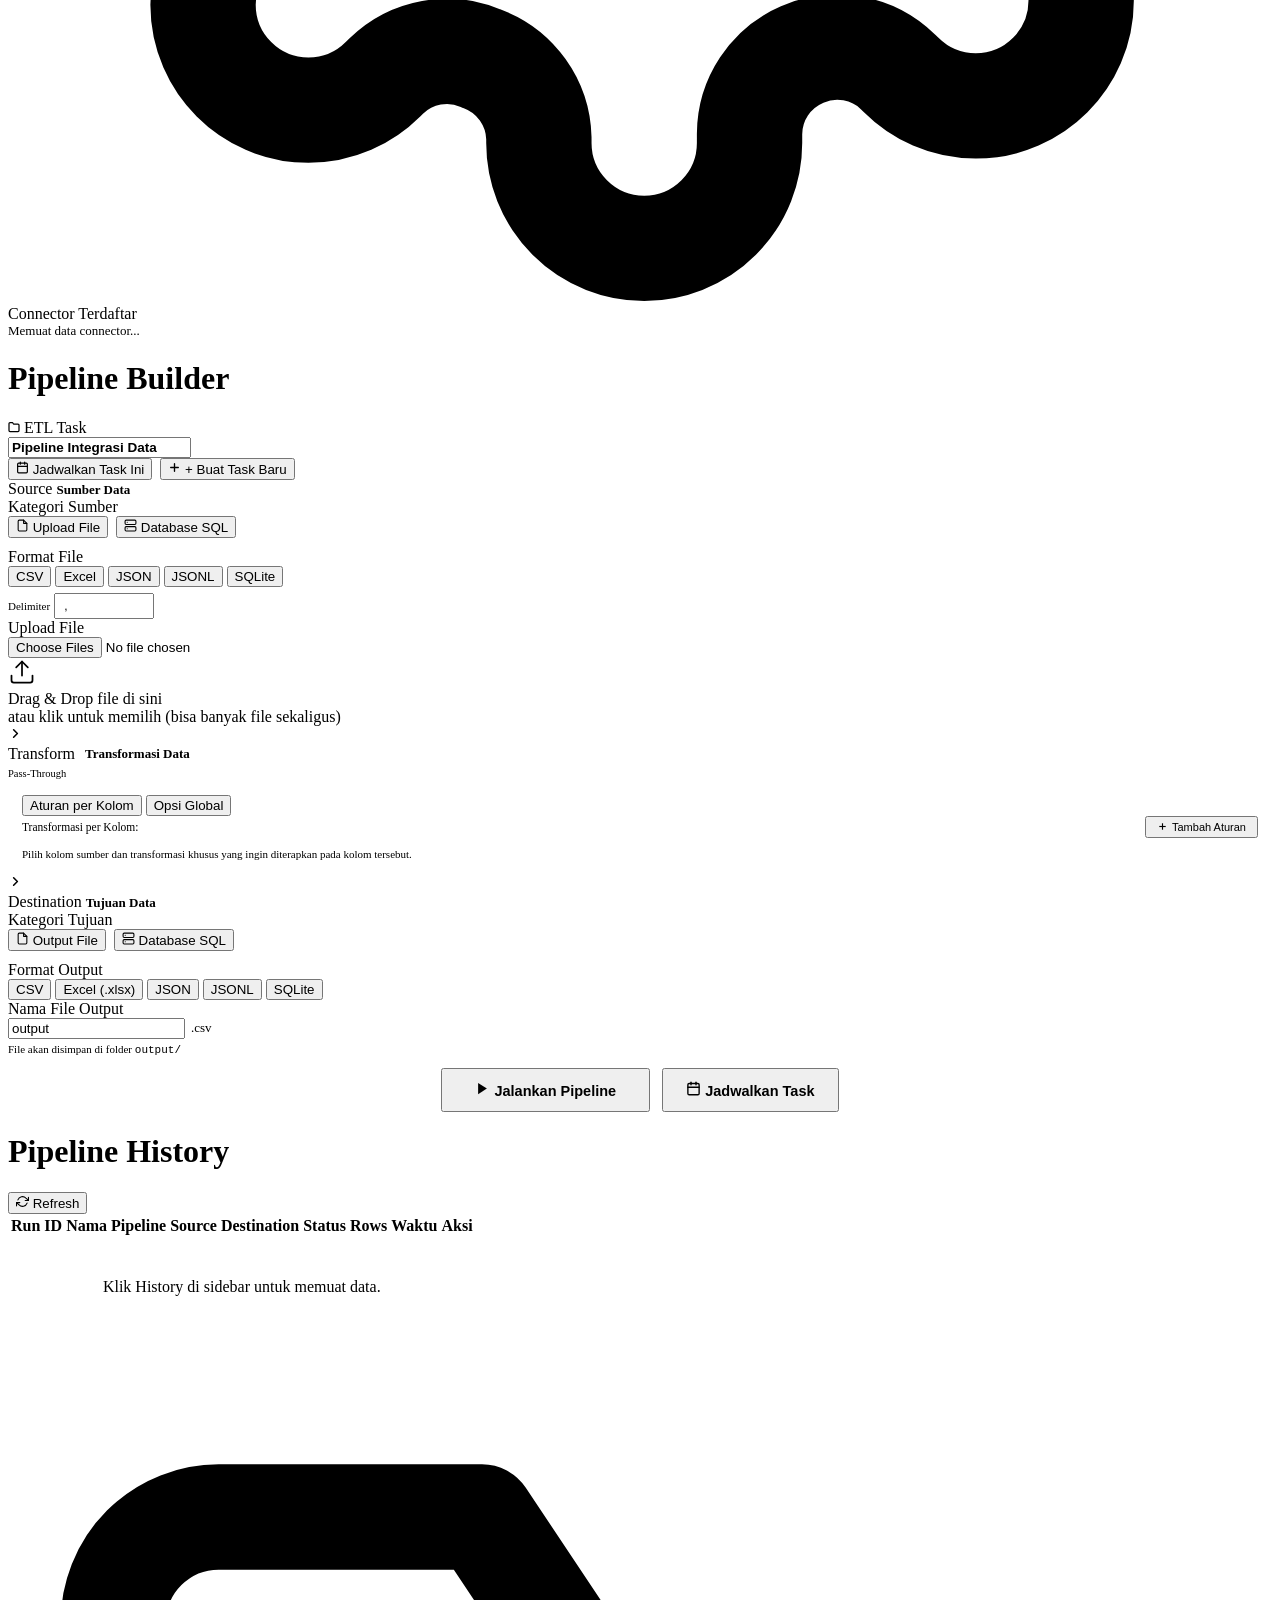
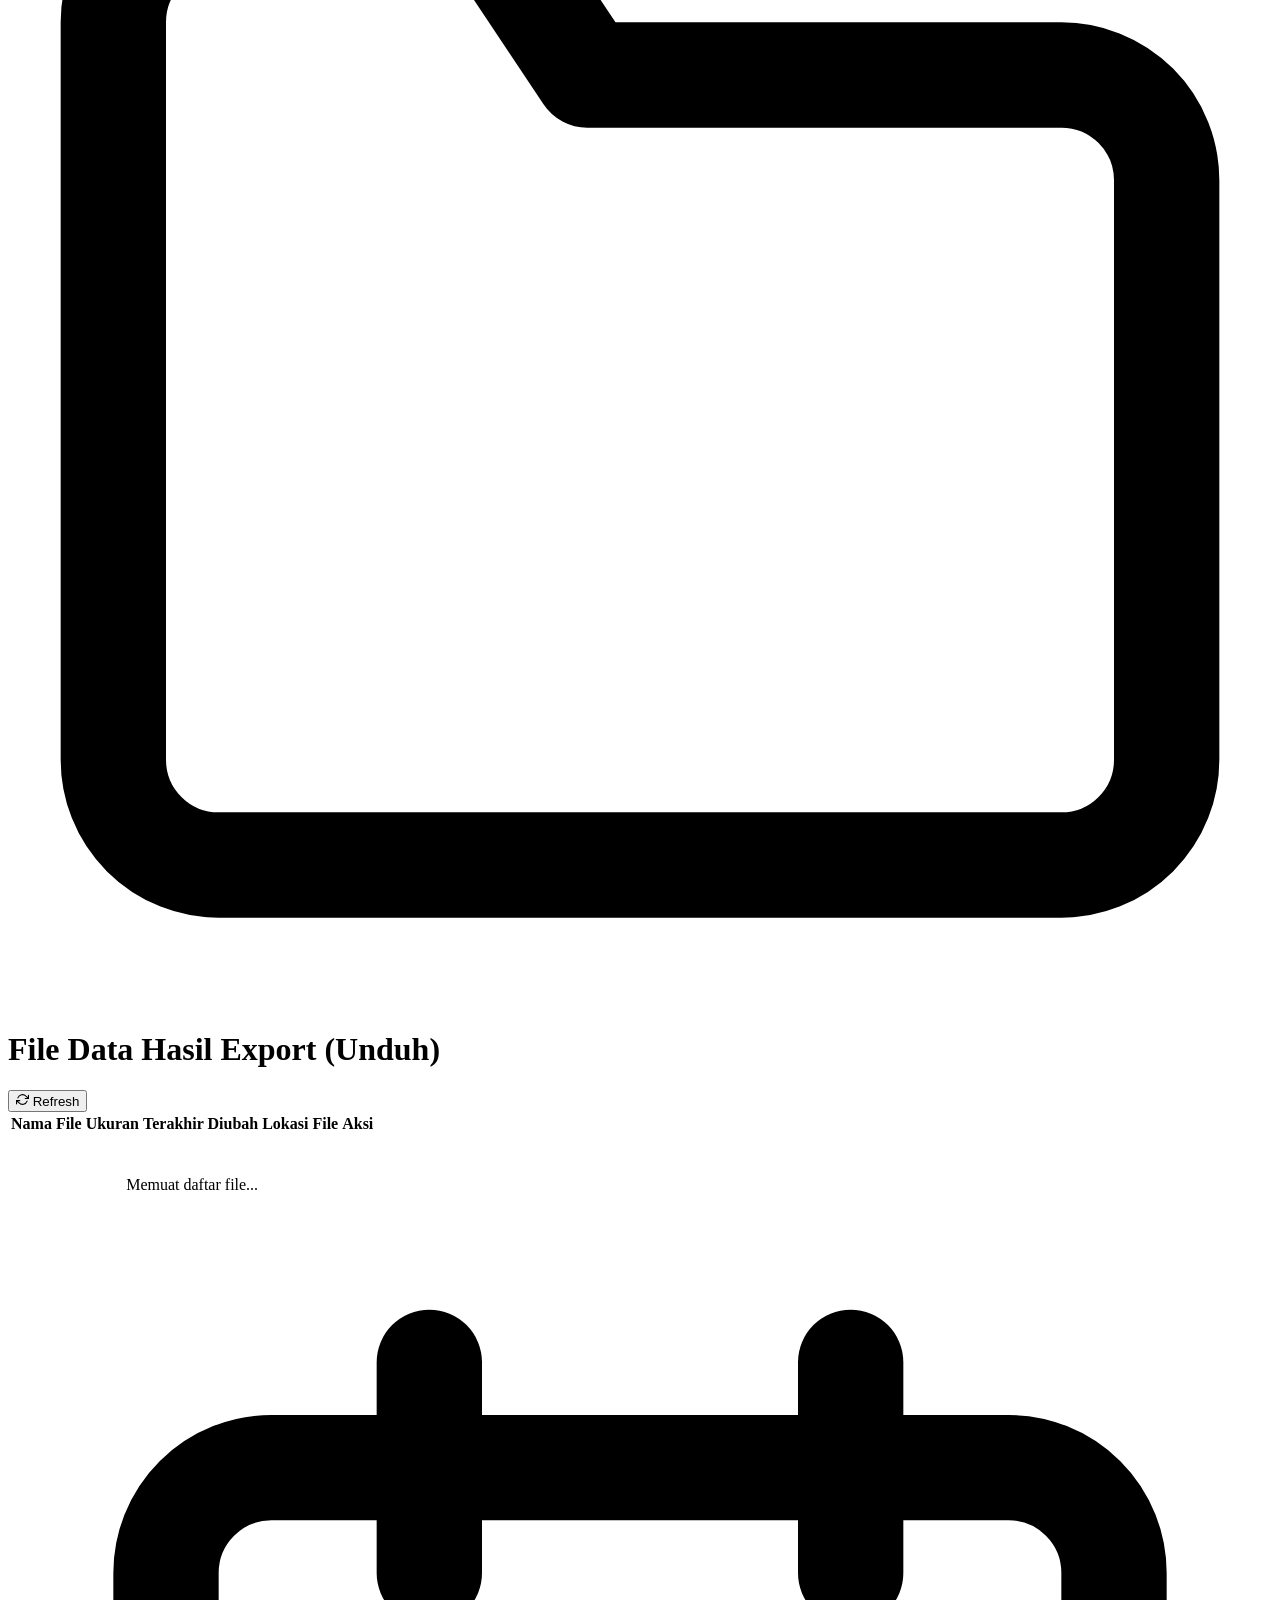
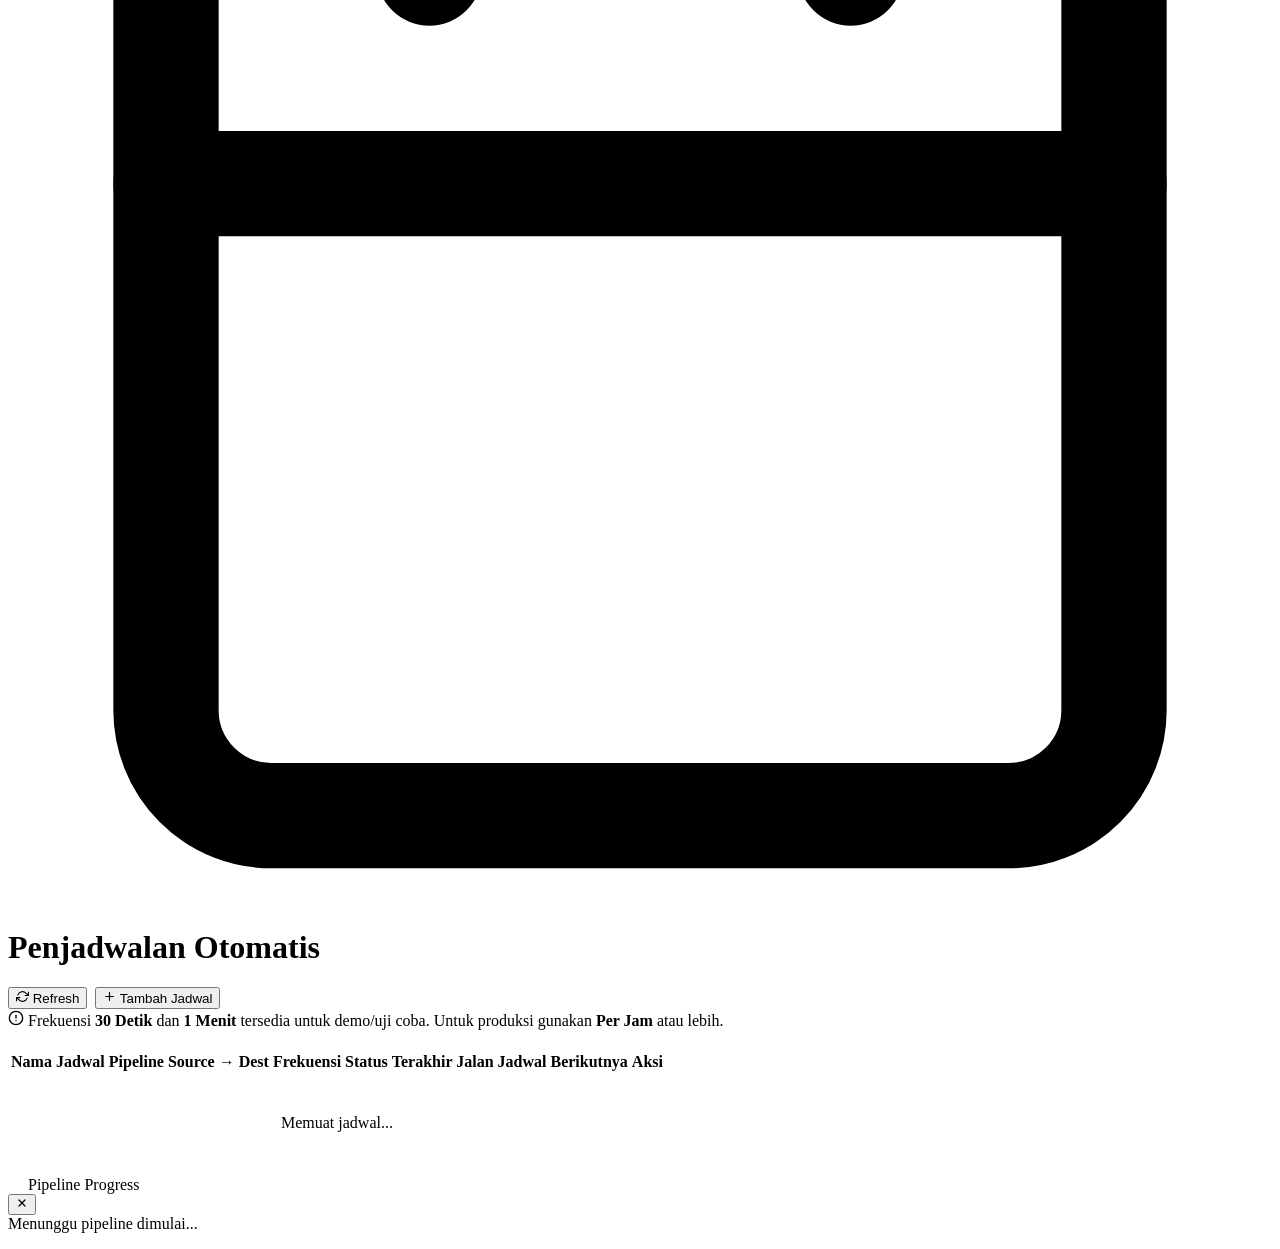
==== commit 94c5aa24: "feat(templates): implement general enterprise production templates and universal placeholders" ====
--- a/server/templates/index.html
+++ b/server/templates/index.html
@@ -283,10 +283,10 @@
           <div class="card-body">
             <div class="quick-grid">
 
-              <!-- Quick 1: CSV ke SQLite -->
+              <!-- Template 1: File ke Database -->
               <div class="quick-card">
                 <div class="quick-flow-icons">
-                  <div class="quick-flow-badge" title="CSV Document">
+                  <div class="quick-flow-badge" title="CSV / Excel Document">
                     <svg width="16" height="16" viewBox="0 0 24 24" fill="none" stroke="currentColor" stroke-width="2" stroke-linecap="round" stroke-linejoin="round">
                       <path d="M14 2H6a2 2 0 0 0-2 2v16a2 2 0 0 0 2 2h12a2 2 0 0 0 2-2V8z"></path>
                       <polyline points="14 2 14 8 20 8"></polyline>
@@ -298,7 +298,7 @@
                     <line x1="5" y1="12" x2="19" y2="12"></line>
                     <polyline points="12 5 19 12 12 19"></polyline>
                   </svg>
-                  <div class="quick-flow-badge" title="SQLite Database">
+                  <div class="quick-flow-badge" title="Database Staging / SQL">
                     <svg width="16" height="16" viewBox="0 0 24 24" fill="none" stroke="currentColor" stroke-width="2" stroke-linecap="round" stroke-linejoin="round">
                       <ellipse cx="12" cy="5" rx="9" ry="3"></ellipse>
                       <path d="M21 12c0 1.66-4 3-9 3s-9-1.34-9-3"></path>
@@ -306,41 +306,15 @@
                     </svg>
                   </div>
                 </div>
-                <div class="quick-title">CSV ke SQLite</div>
-                <div class="quick-desc">Import dataset file CSV lokal langsung ke database SQLite.</div>
-                <button class="btn btn-secondary btn-sm" onclick="presetCSVtoSQLite()">Gunakan Template</button>
-              </div>
-
-              <!-- Quick 2: SQLite ke JSON -->
+                <div class="quick-title">File ke Database Ingestion</div>
+                <div class="quick-desc">Import dataset file CSV atau Excel (.xlsx) langsung ke database relasional / staging.</div>
+                <button class="btn btn-secondary btn-sm" onclick="presetFileToDatabase()">Gunakan Template</button>
+              </div>
+
+              <!-- Template 2: Database to Database Sync -->
               <div class="quick-card">
                 <div class="quick-flow-icons">
-                  <div class="quick-flow-badge" title="SQLite Database">
-                    <svg width="16" height="16" viewBox="0 0 24 24" fill="none" stroke="currentColor" stroke-width="2" stroke-linecap="round" stroke-linejoin="round">
-                      <ellipse cx="12" cy="5" rx="9" ry="3"></ellipse>
-                      <path d="M21 12c0 1.66-4 3-9 3s-9-1.34-9-3"></path>
-                      <path d="M3 5v14c0 1.66 4 3 9 3s9-1.34 9-3V5"></path>
-                    </svg>
-                  </div>
-                  <svg class="quick-flow-arrow" viewBox="0 0 24 24" fill="none" stroke="currentColor" stroke-width="2" stroke-linecap="round" stroke-linejoin="round">
-                    <line x1="5" y1="12" x2="19" y2="12"></line>
-                    <polyline points="12 5 19 12 12 19"></polyline>
-                  </svg>
-                  <div class="quick-flow-badge" title="JSON File">
-                    <svg width="16" height="16" viewBox="0 0 24 24" fill="none" stroke="currentColor" stroke-width="2" stroke-linecap="round" stroke-linejoin="round">
-                      <polyline points="16 18 22 12 16 6"></polyline>
-                      <polyline points="8 6 2 12 8 18"></polyline>
-                    </svg>
-                  </div>
-                </div>
-                <div class="quick-title">SQLite ke JSON</div>
-                <div class="quick-desc">Ekstraksi tabel SQLite ke dokumen JSON siap pakai.</div>
-                <button class="btn btn-secondary btn-sm" onclick="presetSQLiteToJSON()">Gunakan Template</button>
-              </div>
-
-              <!-- Quick 3: MySQL ke PostgreSQL -->
-              <div class="quick-card">
-                <div class="quick-flow-icons">
-                  <div class="quick-flow-badge" title="MySQL Server">
+                  <div class="quick-flow-badge" title="Source MySQL Database">
                     <svg width="16" height="16" viewBox="0 0 24 24" fill="none" stroke="currentColor" stroke-width="2" stroke-linecap="round" stroke-linejoin="round">
                       <rect x="2" y="2" width="20" height="8" rx="2" ry="2"></rect>
                       <rect x="2" y="14" width="20" height="8" rx="2" ry="2"></rect>
@@ -352,7 +326,7 @@
                     <line x1="5" y1="12" x2="19" y2="12"></line>
                     <polyline points="12 5 19 12 12 19"></polyline>
                   </svg>
-                  <div class="quick-flow-badge" title="PostgreSQL Server">
+                  <div class="quick-flow-badge" title="Target PostgreSQL Database">
                     <svg width="16" height="16" viewBox="0 0 24 24" fill="none" stroke="currentColor" stroke-width="2" stroke-linecap="round" stroke-linejoin="round">
                       <rect x="3" y="4" width="18" height="16" rx="3"></rect>
                       <line x1="3" y1="10" x2="21" y2="10"></line>
@@ -360,40 +334,115 @@
                     </svg>
                   </div>
                 </div>
-                <div class="quick-title">MySQL ke PostgreSQL</div>
-                <div class="quick-desc">Migrasi data relasional lintas engine database.</div>
-                <button class="btn btn-secondary btn-sm" onclick="presetMySQLtoPostgres()">Gunakan Template</button>
-              </div>
-
-              <!-- Quick 4: Install Database RS (Featured) -->
-              <div class="quick-card featured">
+                <div class="quick-title">Database to Database Sync</div>
+                <div class="quick-desc">Sinkronisasi data relasional antar database engine (MySQL ke PostgreSQL) dengan replikasi skema otomatis.</div>
+                <button class="btn btn-secondary btn-sm" onclick="presetDBtoDBSync()">Gunakan Template</button>
+              </div>
+
+              <!-- Template 3: Database ke Excel (.xlsx) Export -->
+              <div class="quick-card">
                 <div class="quick-flow-icons">
-                  <div class="quick-flow-badge" style="color:var(--accent)" title="Hospital Database">
+                  <div class="quick-flow-badge" title="Relational Database">
                     <svg width="16" height="16" viewBox="0 0 24 24" fill="none" stroke="currentColor" stroke-width="2" stroke-linecap="round" stroke-linejoin="round">
-                      <path d="M3 21h18M5 21V7l8-4v18M19 21V11l-6-3"></path>
-                      <line x1="9" y1="9" x2="9" y2="9.01"></line>
-                      <line x1="9" y1="13" x2="9" y2="13.01"></line>
-                      <line x1="9" y1="17" x2="9" y2="17.01"></line>
+                      <ellipse cx="12" cy="5" rx="9" ry="3"></ellipse>
+                      <path d="M21 12c0 1.66-4 3-9 3s-9-1.34-9-3"></path>
+                      <path d="M3 5v14c0 1.66 4 3 9 3s9-1.34 9-3V5"></path>
                     </svg>
                   </div>
-                  <svg class="quick-flow-arrow" style="color:var(--accent)" viewBox="0 0 24 24" fill="none" stroke="currentColor" stroke-width="2" stroke-linecap="round" stroke-linejoin="round">
+                  <svg class="quick-flow-arrow" viewBox="0 0 24 24" fill="none" stroke="currentColor" stroke-width="2" stroke-linecap="round" stroke-linejoin="round">
                     <line x1="5" y1="12" x2="19" y2="12"></line>
                     <polyline points="12 5 19 12 12 19"></polyline>
                   </svg>
-                  <div class="quick-flow-badge" style="color:var(--accent)" title="MySQL 1-Click Install">
+                  <div class="quick-flow-badge" style="color:var(--success)" title="Excel Spreadsheet (.xlsx)">
                     <svg width="16" height="16" viewBox="0 0 24 24" fill="none" stroke="currentColor" stroke-width="2" stroke-linecap="round" stroke-linejoin="round">
-                      <polygon points="13 2 3 14 12 14 11 22 21 10 12 10 13 2"></polygon>
+                      <path d="M14 2H6a2 2 0 0 0-2 2v16a2 2 0 0 0 2 2h12a2 2 0 0 0 2-2V8z"></path>
+                      <polyline points="14 2 14 8 20 8"></polyline>
+                      <rect x="8" y="12" width="8" height="6" rx="1"></rect>
+                      <line x1="8" y1="15" x2="16" y2="15"></line>
                     </svg>
                   </div>
                 </div>
-                <div class="quick-title">Install Database RS</div>
-                <div class="quick-desc">Import 14 tabel HospitalManagementSystem ke MySQL secara otomatis.</div>
-                <button class="btn btn-primary btn-sm" id="btn-install-db" onclick="installHospitalDatabase()">
-                  <svg width="13" height="13" viewBox="0 0 24 24" fill="none" stroke="currentColor" stroke-width="2.2" stroke-linecap="round" stroke-linejoin="round">
-                    <polygon points="13 2 3 14 12 14 11 22 21 10 12 10 13 2"></polygon>
+                <div class="quick-title">Database ke Excel (.xlsx) Export</div>
+                <div class="quick-desc">Ekstraksi data kueri basis data langsung menjadi spreadsheet Excel (.xlsx) siap unduh untuk laporan.</div>
+                <button class="btn btn-secondary btn-sm" onclick="presetDBtoExcel()">Gunakan Template</button>
+              </div>
+
+              <!-- Template 4: Data Cleansing & Normalization -->
+              <div class="quick-card">
+                <div class="quick-flow-icons">
+                  <div class="quick-flow-badge" title="Raw Dataset">
+                    <svg width="16" height="16" viewBox="0 0 24 24" fill="none" stroke="currentColor" stroke-width="2" stroke-linecap="round" stroke-linejoin="round">
+                      <path d="M14 2H6a2 2 0 0 0-2 2v16a2 2 0 0 0 2 2h12a2 2 0 0 0 2-2V8z"></path>
+                      <line x1="9" y1="13" x2="15" y2="13"></line>
+                      <line x1="9" y1="17" x2="13" y2="17"></line>
+                    </svg>
+                  </div>
+                  <svg class="quick-flow-arrow" style="color:var(--purple,#AF52DE)" viewBox="0 0 24 24" fill="none" stroke="currentColor" stroke-width="2" stroke-linecap="round" stroke-linejoin="round">
+                    <line x1="5" y1="12" x2="19" y2="12"></line>
+                    <polyline points="12 5 19 12 12 19"></polyline>
                   </svg>
-                  Install Database
-                </button>
+                  <div class="quick-flow-badge" style="color:var(--purple,#AF52DE)" title="Clean Standardized Data">
+                    <svg width="16" height="16" viewBox="0 0 24 24" fill="none" stroke="currentColor" stroke-width="2" stroke-linecap="round" stroke-linejoin="round">
+                      <path d="M12 2l3.09 6.26L22 9.27l-5 4.87 1.18 6.88L12 17.77l-6.18 3.25L7 14.14 2 9.27l6.91-1.01L12 2z"></path>
+                    </svg>
+                  </div>
+                </div>
+                <div class="quick-title">Data Cleansing & Normalization</div>
+                <div class="quick-desc">Pembersihan data otomatis: standardisasi teks (Trim &amp; Capitalize) dan penanganan nilai kosong (Fill Null).</div>
+                <button class="btn btn-secondary btn-sm" onclick="presetDataCleansing()">Gunakan Template</button>
+              </div>
+
+              <!-- Template 5: JSON & Log Stream Ingestion -->
+              <div class="quick-card">
+                <div class="quick-flow-icons">
+                  <div class="quick-flow-badge" title="JSON / JSONL Document">
+                    <svg width="16" height="16" viewBox="0 0 24 24" fill="none" stroke="currentColor" stroke-width="2" stroke-linecap="round" stroke-linejoin="round">
+                      <polyline points="16 18 22 12 16 6"></polyline>
+                      <polyline points="8 6 2 12 8 18"></polyline>
+                    </svg>
+                  </div>
+                  <svg class="quick-flow-arrow" viewBox="0 0 24 24" fill="none" stroke="currentColor" stroke-width="2" stroke-linecap="round" stroke-linejoin="round">
+                    <line x1="5" y1="12" x2="19" y2="12"></line>
+                    <polyline points="12 5 19 12 12 19"></polyline>
+                  </svg>
+                  <div class="quick-flow-badge" title="Analytics Database">
+                    <svg width="16" height="16" viewBox="0 0 24 24" fill="none" stroke="currentColor" stroke-width="2" stroke-linecap="round" stroke-linejoin="round">
+                      <ellipse cx="12" cy="5" rx="9" ry="3"></ellipse>
+                      <path d="M21 12c0 1.66-4 3-9 3s-9-1.34-9-3"></path>
+                      <path d="M3 5v14c0 1.66 4 3 9 3s9-1.34 9-3V5"></path>
+                    </svg>
+                  </div>
+                </div>
+                <div class="quick-title">JSON &amp; Log Stream Ingestion</div>
+                <div class="quick-desc">Ingest dokumen JSON atau file log JSONL semi-terstruktur ke dalam database analitik siap kueri.</div>
+                <button class="btn btn-secondary btn-sm" onclick="presetJSONtoDB()">Gunakan Template</button>
+              </div>
+
+              <!-- Template 6: Enterprise Oracle Migration -->
+              <div class="quick-card">
+                <div class="quick-flow-icons">
+                  <div class="quick-flow-badge" title="Relational Database">
+                    <svg width="16" height="16" viewBox="0 0 24 24" fill="none" stroke="currentColor" stroke-width="2" stroke-linecap="round" stroke-linejoin="round">
+                      <rect x="2" y="2" width="20" height="8" rx="2" ry="2"></rect>
+                      <rect x="2" y="14" width="20" height="8" rx="2" ry="2"></rect>
+                      <line x1="6" y1="6" x2="6.01" y2="6"></line>
+                      <line x1="6" y1="18" x2="6.01" y2="18"></line>
+                    </svg>
+                  </div>
+                  <svg class="quick-flow-arrow" style="color:var(--error,#FF3B30)" viewBox="0 0 24 24" fill="none" stroke="currentColor" stroke-width="2" stroke-linecap="round" stroke-linejoin="round">
+                    <line x1="5" y1="12" x2="19" y2="12"></line>
+                    <polyline points="12 5 19 12 12 19"></polyline>
+                  </svg>
+                  <div class="quick-flow-badge" style="color:var(--error,#FF3B30)" title="Oracle Database 23ai">
+                    <svg width="16" height="16" viewBox="0 0 24 24" fill="none" stroke="currentColor" stroke-width="2" stroke-linecap="round" stroke-linejoin="round">
+                      <circle cx="12" cy="12" r="10"></circle>
+                      <polygon points="12 6 17 15 7 15"></polygon>
+                    </svg>
+                  </div>
+                </div>
+                <div class="quick-title">Enterprise Oracle Migration</div>
+                <div class="quick-desc">Migrasi data skala enterprise ke Oracle Database (Oracle 23ai / Cloud) dengan pemetaan tipe data otomatis.</div>
+                <button class="btn btn-secondary btn-sm" onclick="presetOracleSync()">Gunakan Template</button>
               </div>
 
             </div>
@@ -438,8 +487,8 @@
             </span>
             <div style="flex:1;max-width:440px">
               <input id="pipeline-name-input" class="form-control" type="text"
-                     placeholder="Nama Task / Project (contoh: Task 1: Sinkronisasi Pasien)"
-                     value="Task 1: Sinkronisasi Pasien"
+                     placeholder="Nama Task / Pipeline (contoh: Pipeline Integrasi Data)"
+                     value="Pipeline Integrasi Data"
                      style="font-weight:600;font-size:13.5px">
             </div>
           </div>
@@ -513,7 +562,7 @@
                 <div class="form-group">
                   <label class="form-label">Upload File</label>
                   <div class="upload-drop-zone" id="src-drop-zone">
-                    <input type="file" id="src-file-input" multiple accept=".csv,.json,.jsonl,.sqlite,.db"
+                    <input type="file" id="src-file-input" multiple accept=".csv,.xlsx,.xls,.json,.jsonl,.sqlite,.db"
                            onchange="handleSrcFileSelect(this.files)">
                     <div class="drop-icon">
                       <svg width="28" height="28" viewBox="0 0 24 24" fill="none" stroke="currentColor" stroke-width="1.5" stroke-linecap="round" stroke-linejoin="round"><path d="M21 15v4a2 2 0 0 1-2 2H5a2 2 0 0 1-2-2v-4"></path><polyline points="17 8 12 3 7 8"></polyline><line x1="12" y1="3" x2="12" y2="15"></line></svg>
@@ -1054,60 +1103,82 @@
 
 <script src="/static/app.js?v=20261022_apple"></script>
 <script>
-// ─── Quick-start presets ───────────────────────────────────────────────────
-
-function applyPreset(src, srcOpts, dst, dstOpts, name) {
-  state.pipelineName = name;
-  state.selectedSource = src;
-  state.selectedDestination = dst;
-  showView("builder");
-
-  setTimeout(() => {
-    const nameInput = document.getElementById("pipeline-name-input");
-    if (nameInput) nameInput.value = name;
-    state.pipelineName = name;
-
-    renderConnectorChips("source", "source-chips", "source-fields");
-    renderConnectorChips("destination", "dest-chips", "dest-fields");
-    renderConnectorFields(src, "source-fields");
-    renderConnectorFields(dst, "dest-fields");
-
-    // Fill source values
-    for (const [k, v] of Object.entries(srcOpts)) {
-      const el = document.getElementById(`field-source-fields-${k}`);
-      if (el) el.value = v;
-    }
-    // Fill destination values
-    for (const [k, v] of Object.entries(dstOpts)) {
-      const el = document.getElementById(`field-dest-fields-${k}`);
-      if (el) el.value = v;
-    }
-  }, 50);
+// ─── Quick-start enterprise presets (General & Production-Ready) ───────────
+
+function presetFileToDatabase() {
+  applyRunToPipelineBuilder({
+    pipeline_name: "Import File CSV ke Database Staging",
+    source_type: "csv",
+    source_options: { path: "data/source_data.csv" },
+    destination_type: "sqlite",
+    destination_options: { path: "output/staging.sqlite", table_name: "staging_data", load_mode: "replace" },
+    transformations: []
+  });
 }
 
-function presetCSVtoSQLite() {
-  applyPreset(
-    "csv",    { path: "examples/patients.csv" },
-    "sqlite", { path: "output/patients.sqlite", table_name: "patients" },
-    "CSV → SQLite Migration"
-  );
+function presetDBtoDBSync() {
+  applyRunToPipelineBuilder({
+    pipeline_name: "Sinkronisasi MySQL ke PostgreSQL",
+    source_type: "mysql",
+    source_options: { host: "localhost", port: 3306, database: "production_db", user: "root", password: "" },
+    destination_type: "postgresql",
+    destination_options: { host: "localhost", port: 5432, database: "analytics_dw", user: "postgres", password: "", load_mode: "sync" },
+    transformations: []
+  });
 }
 
-function presetSQLiteToJSON() {
-  applyPreset(
-    "sqlite", { path: "output/patients.sqlite", table_name: "patients" },
-    "json",   { path: "output/patients_export.json" },
-    "SQLite → JSON Export"
-  );
+function presetDBtoExcel() {
+  applyRunToPipelineBuilder({
+    pipeline_name: "Ekstraksi Database ke Spreadsheet Excel (.xlsx)",
+    source_type: "mysql",
+    source_options: { host: "localhost", port: 3306, database: "production_db", user: "root", password: "" },
+    destination_type: "excel",
+    destination_options: { path: "output/laporan_data.xlsx" },
+    transformations: []
+  });
 }
 
-function presetMySQLtoPostgres() {
-  applyPreset(
-    "mysql",      { host: "localhost", port: 3306, database: "HospitalManagementSystem", user: "root", password: "" },
-    "postgresql", { host: "localhost", port: 5432, database: "hospital_dw", user: "postgres", password: "postgrespwd" },
-    "MySQL → PostgreSQL Migration"
-  );
+function presetDataCleansing() {
+  applyRunToPipelineBuilder({
+    pipeline_name: "Pipeline Data Cleansing & Normalization",
+    source_type: "csv",
+    source_options: { path: "data/dataset.csv" },
+    destination_type: "csv",
+    destination_options: { path: "output/clean_dataset.csv" },
+    transformations: [
+      { type: "trim", params: {} },
+      { type: "fill_null", params: { value: "-" } },
+      { type: "capitalize", params: {} }
+    ]
+  });
 }
+
+function presetJSONtoDB() {
+  applyRunToPipelineBuilder({
+    pipeline_name: "Ingest Dokumen JSON ke Database Analitik",
+    source_type: "json",
+    source_options: { path: "data/dataset.json" },
+    destination_type: "sqlite",
+    destination_options: { path: "output/analytics.sqlite", table_name: "json_records", load_mode: "append" },
+    transformations: []
+  });
+}
+
+function presetOracleSync() {
+  applyRunToPipelineBuilder({
+    pipeline_name: "Migrasi Enterprise ke Oracle Database",
+    source_type: "mysql",
+    source_options: { host: "localhost", port: 3306, database: "production_db", user: "root", password: "" },
+    destination_type: "oracle",
+    destination_options: { host: "localhost", port: 1521, service_name: "FREEPDB1", database: "SYSTEM", user: "system", password: "", load_mode: "sync" },
+    transformations: []
+  });
+}
+
+// Aliases for backwards compatibility
+function presetCSVtoSQLite() { presetFileToDatabase(); }
+function presetSQLiteToJSON() { presetJSONtoDB(); }
+function presetMySQLtoPostgres() { presetDBtoDBSync(); }
 
 // Populate dashboard connector chips after init
 const _origInit = init;
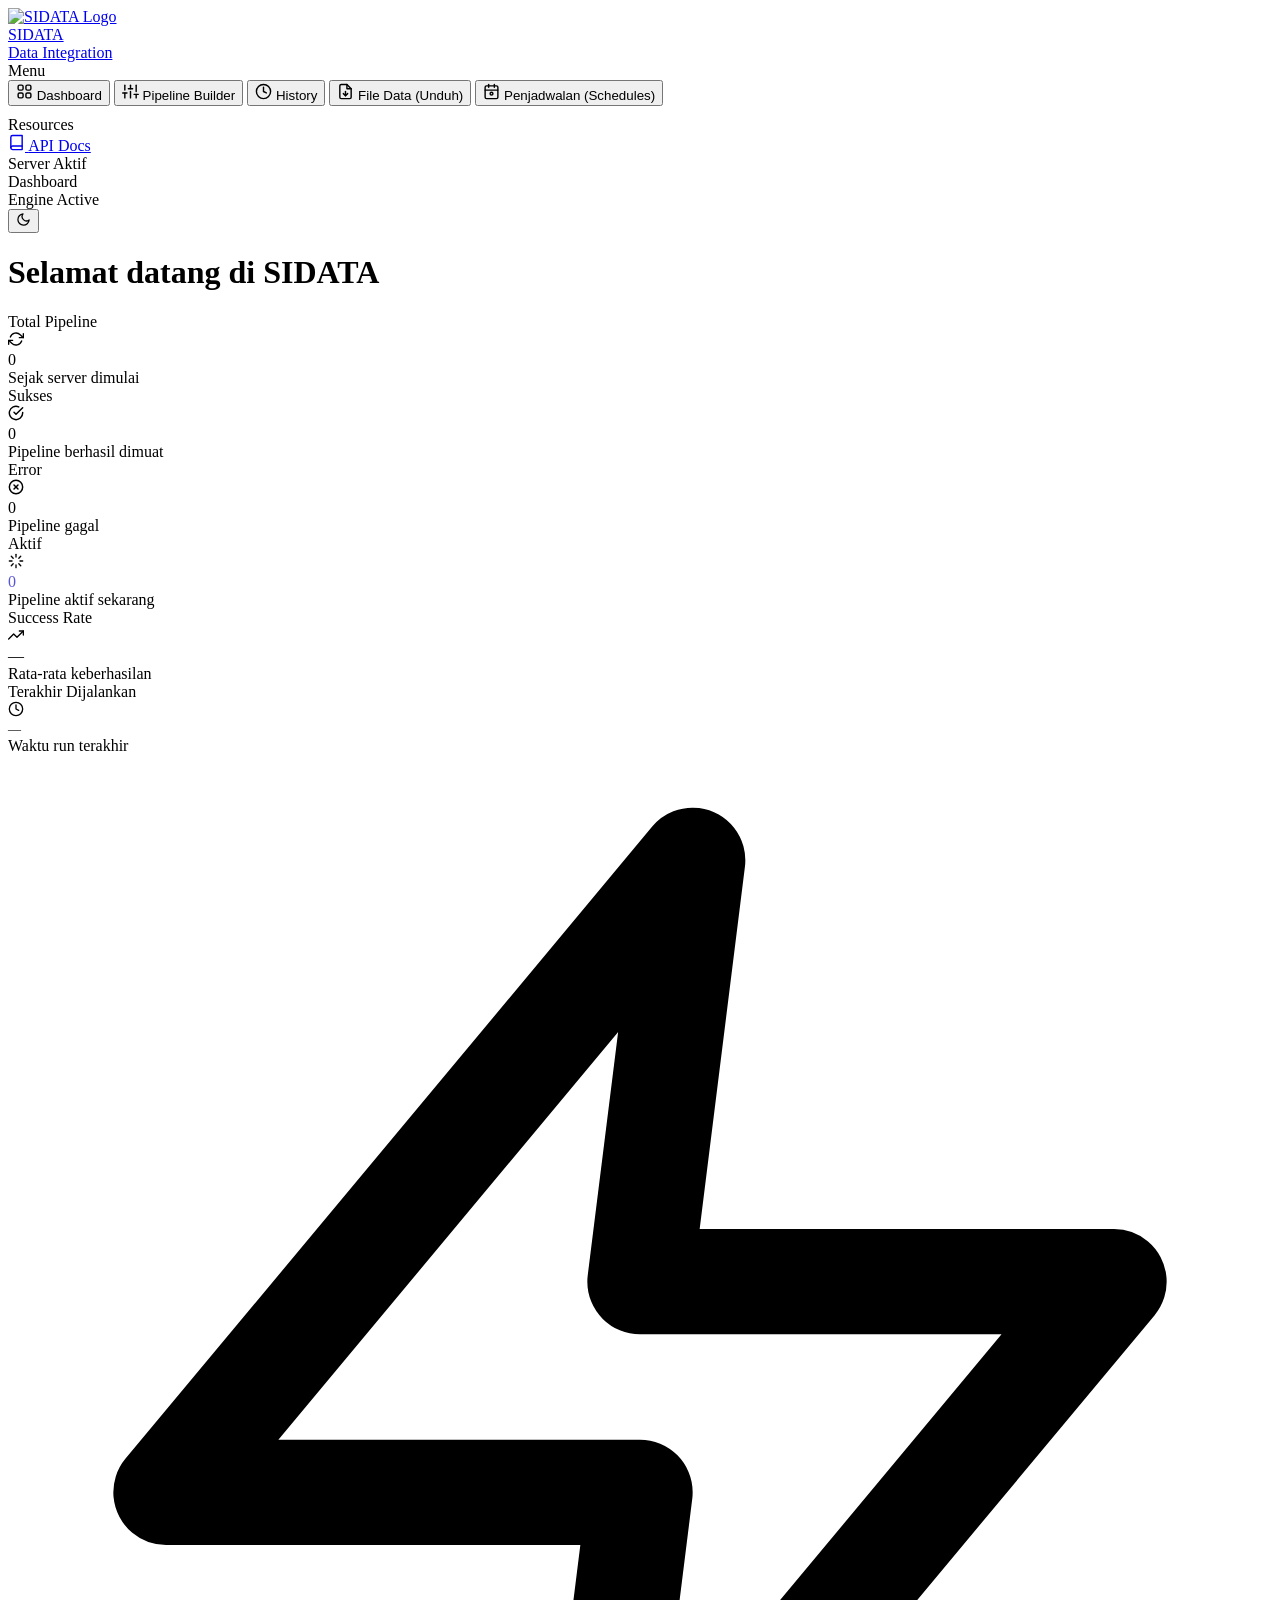
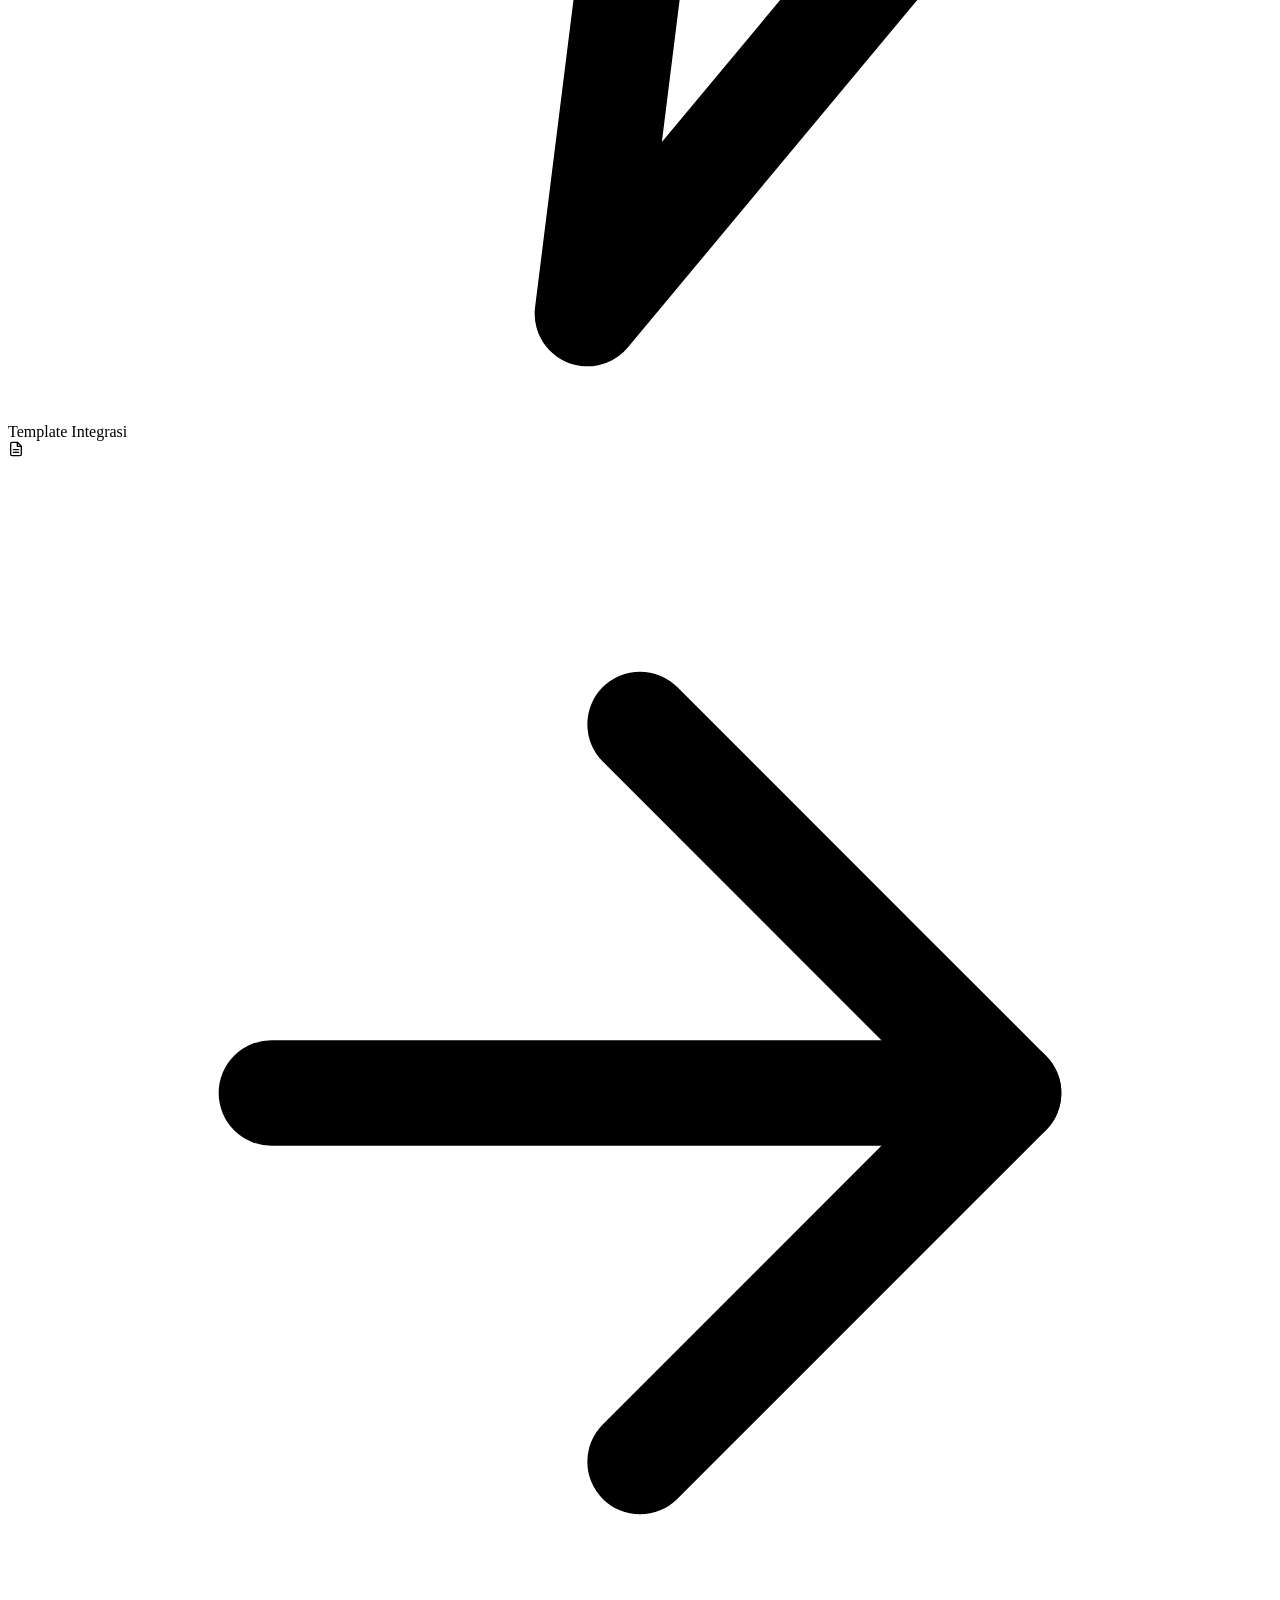
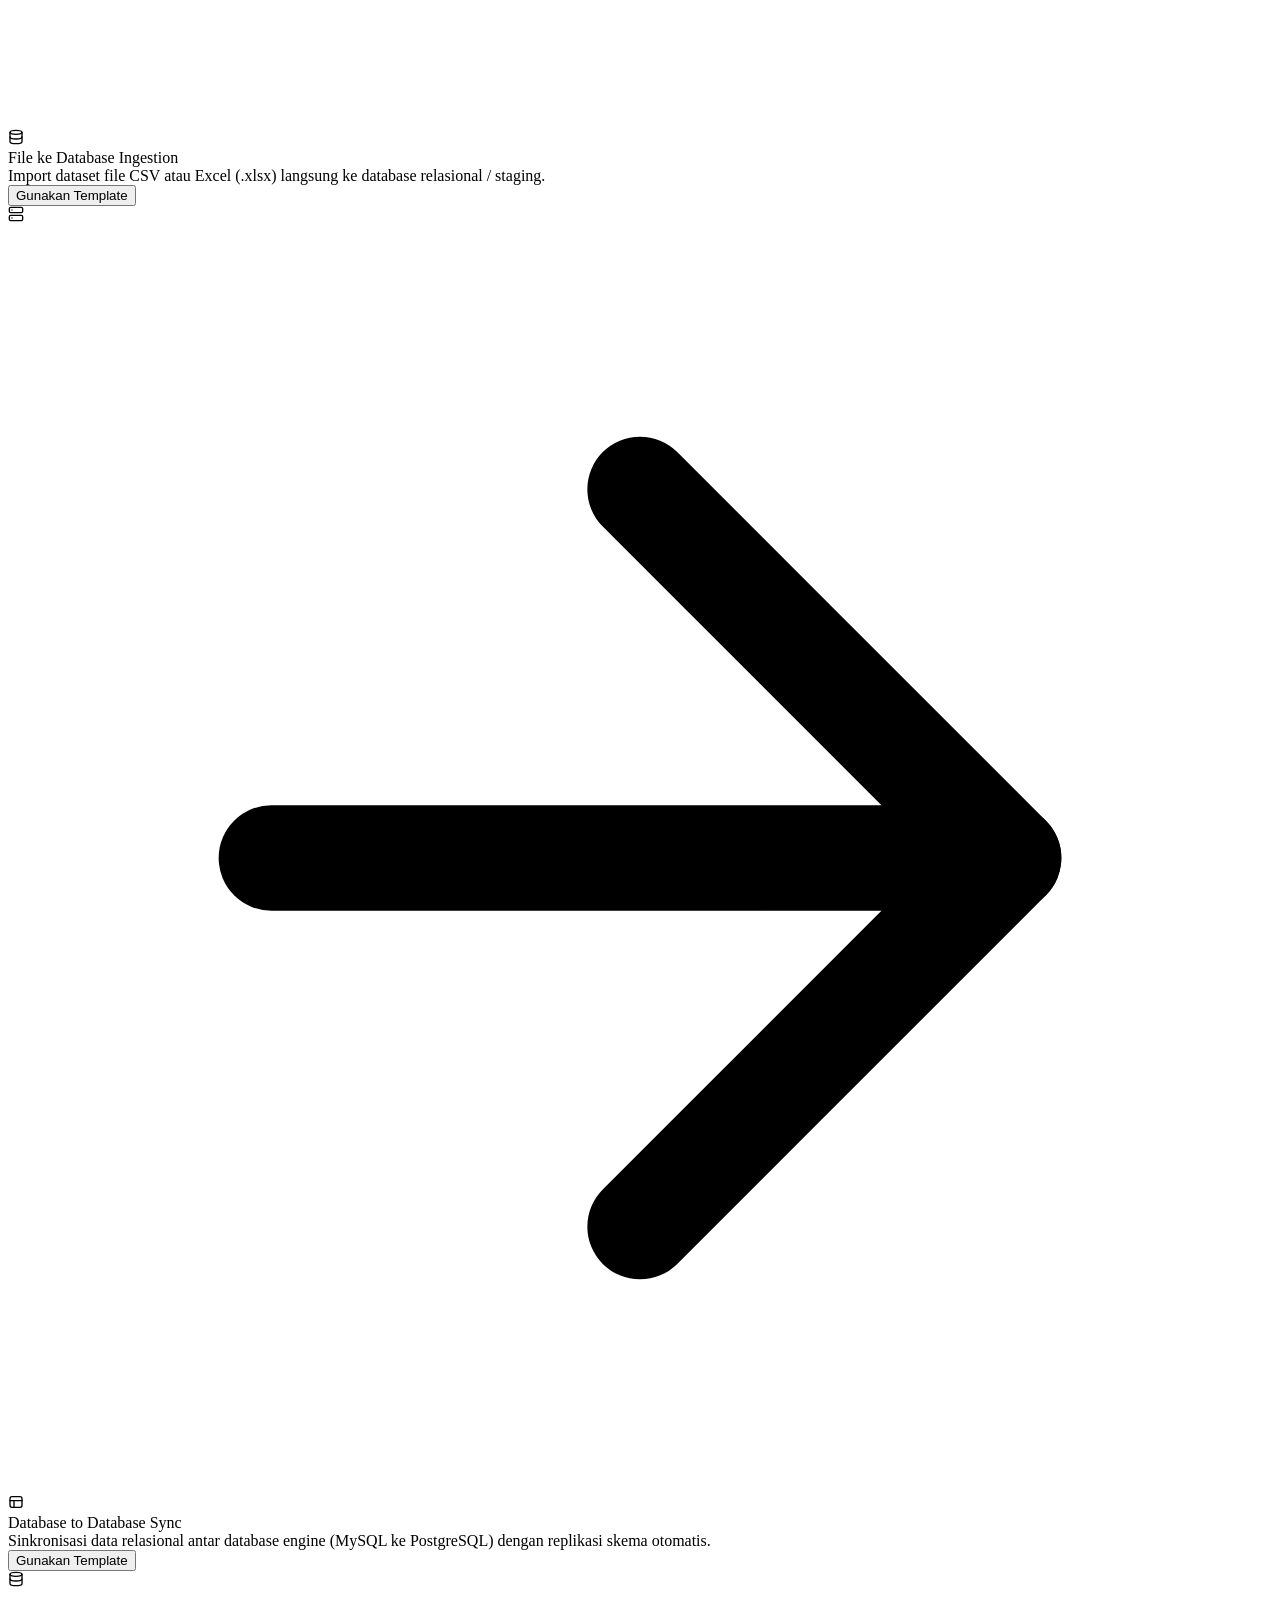
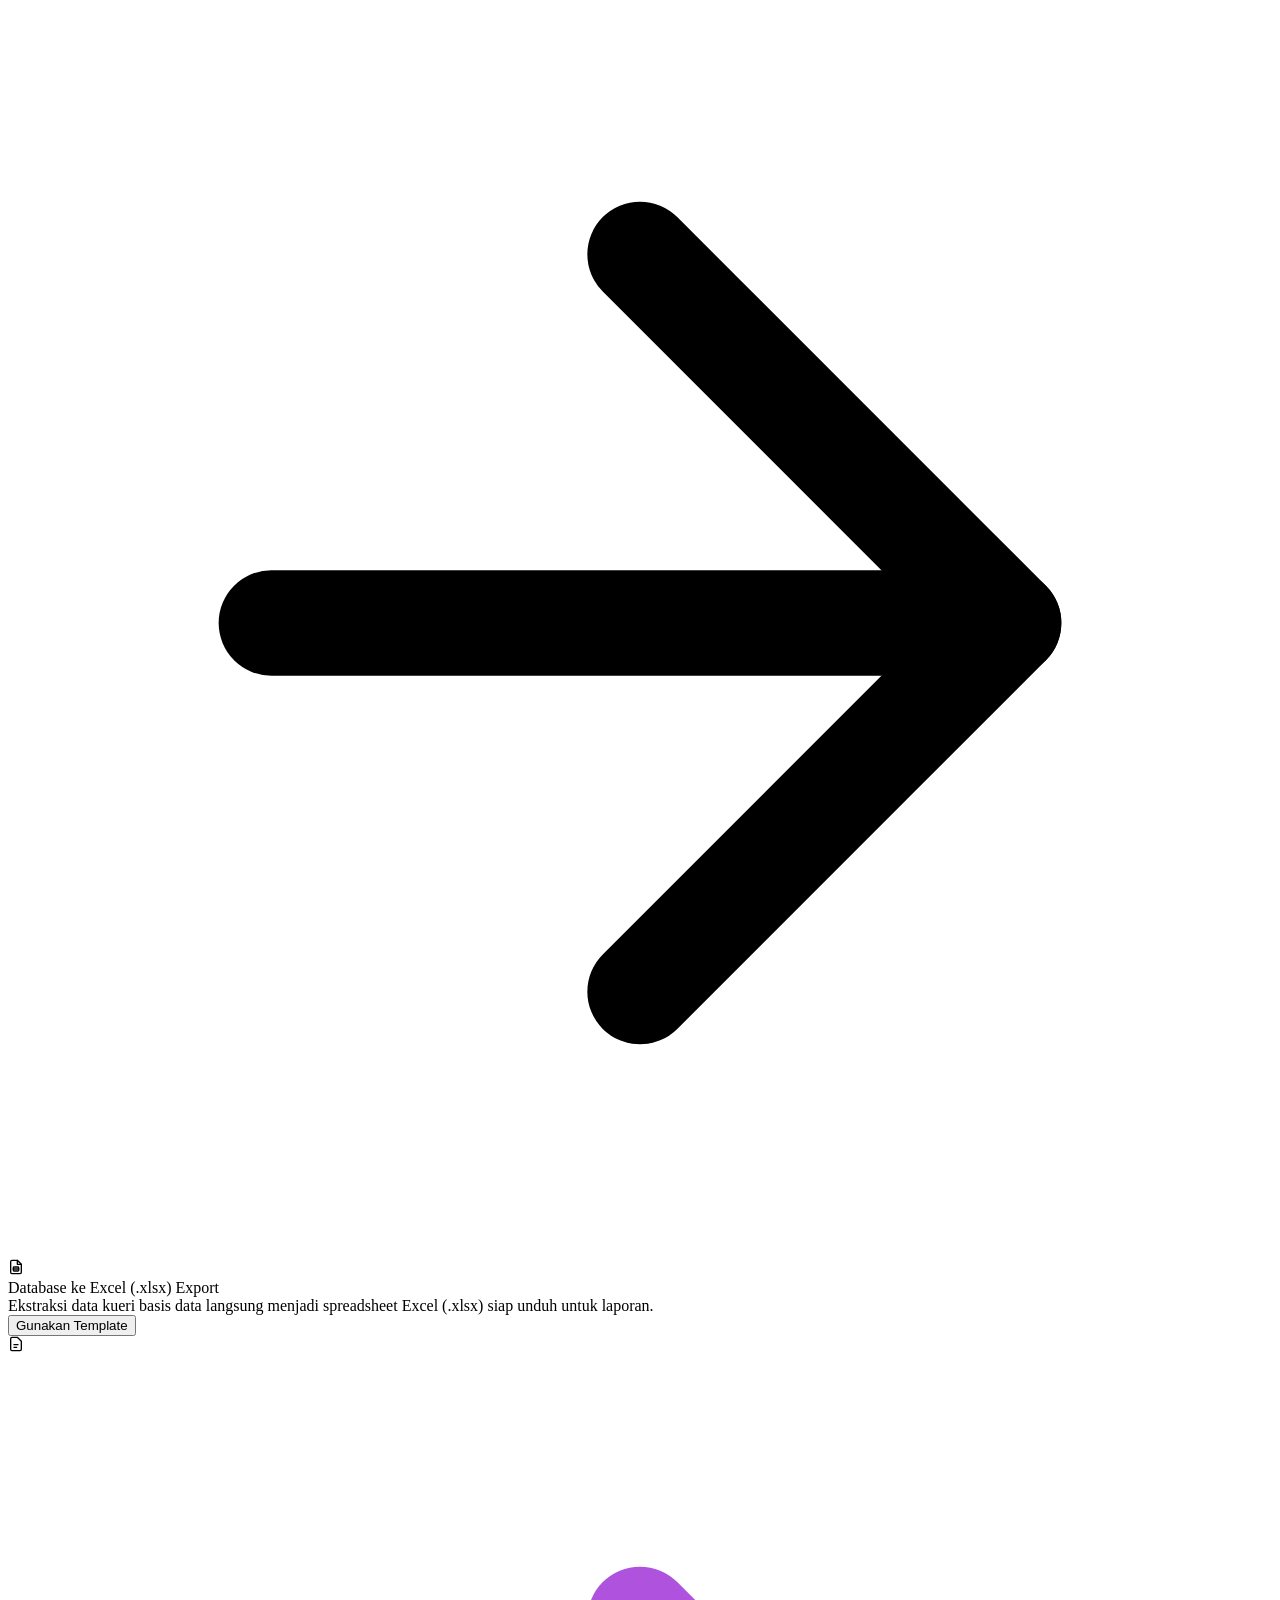
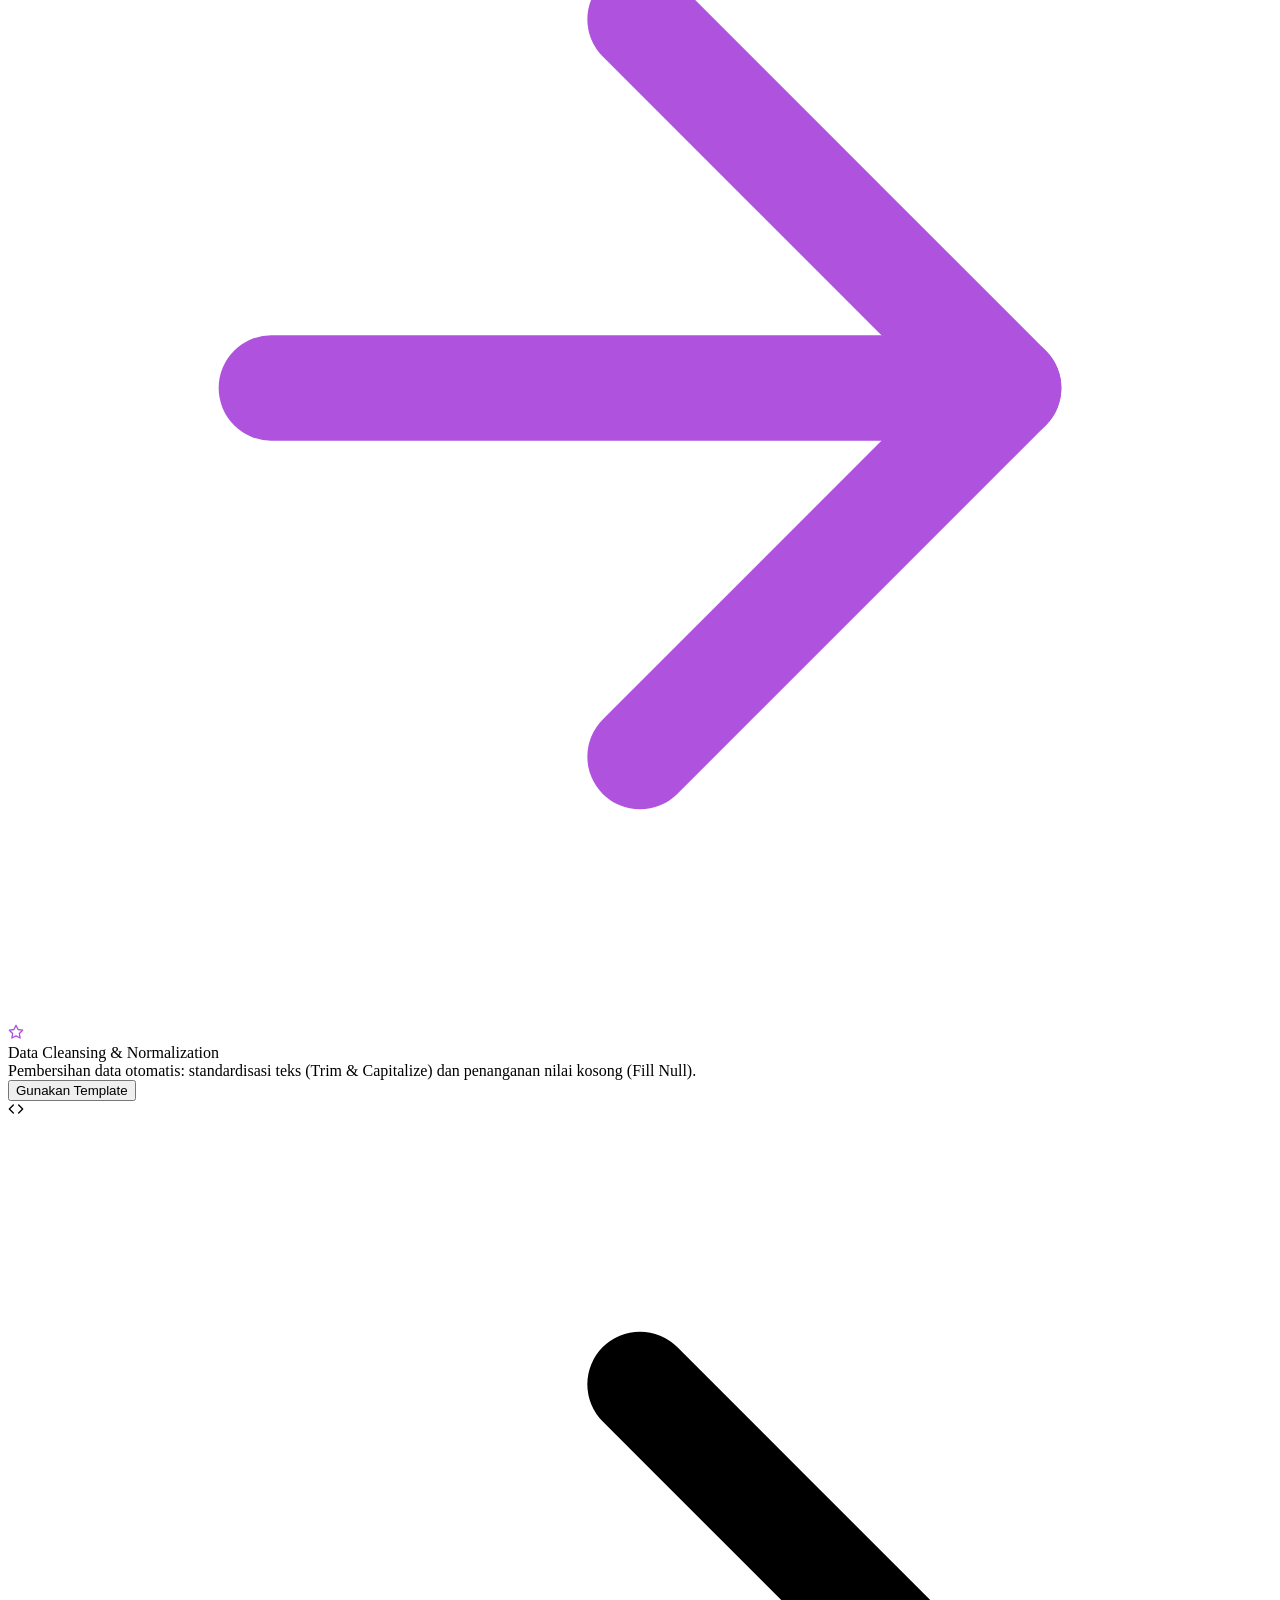
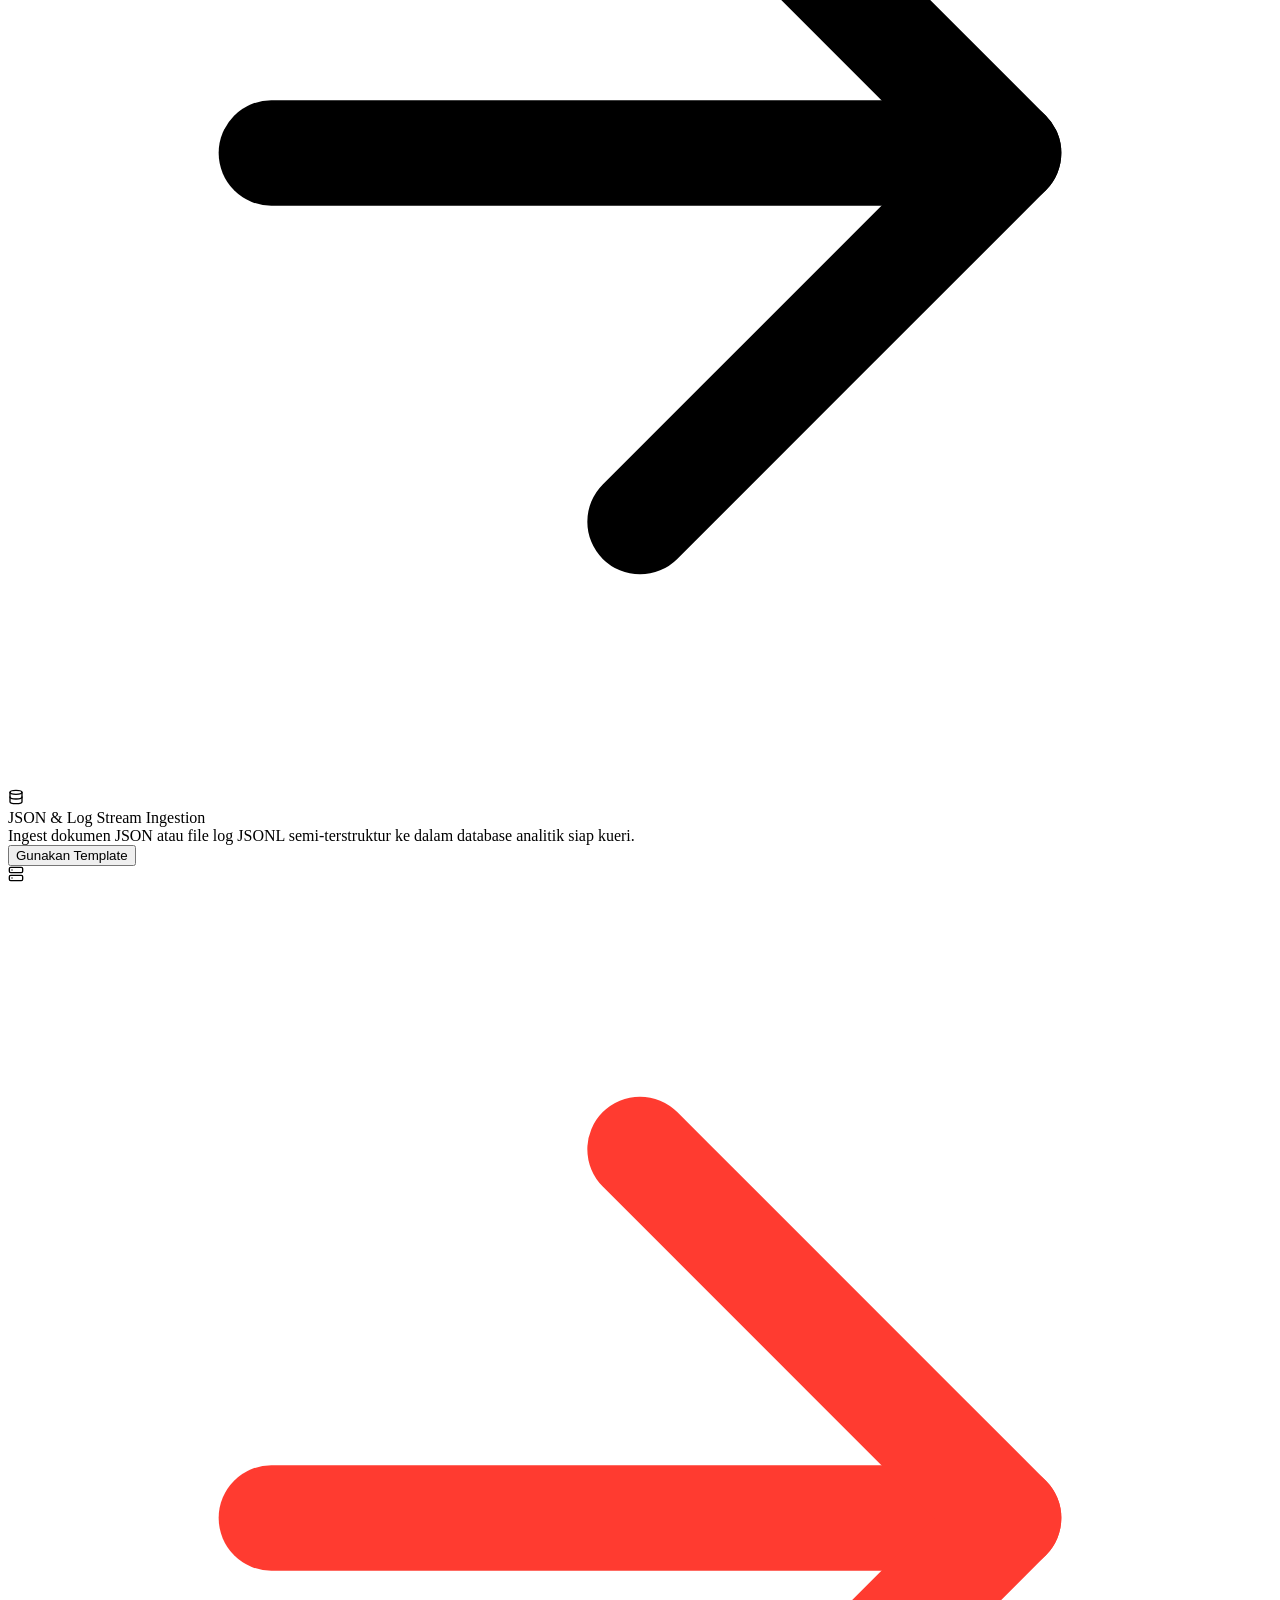
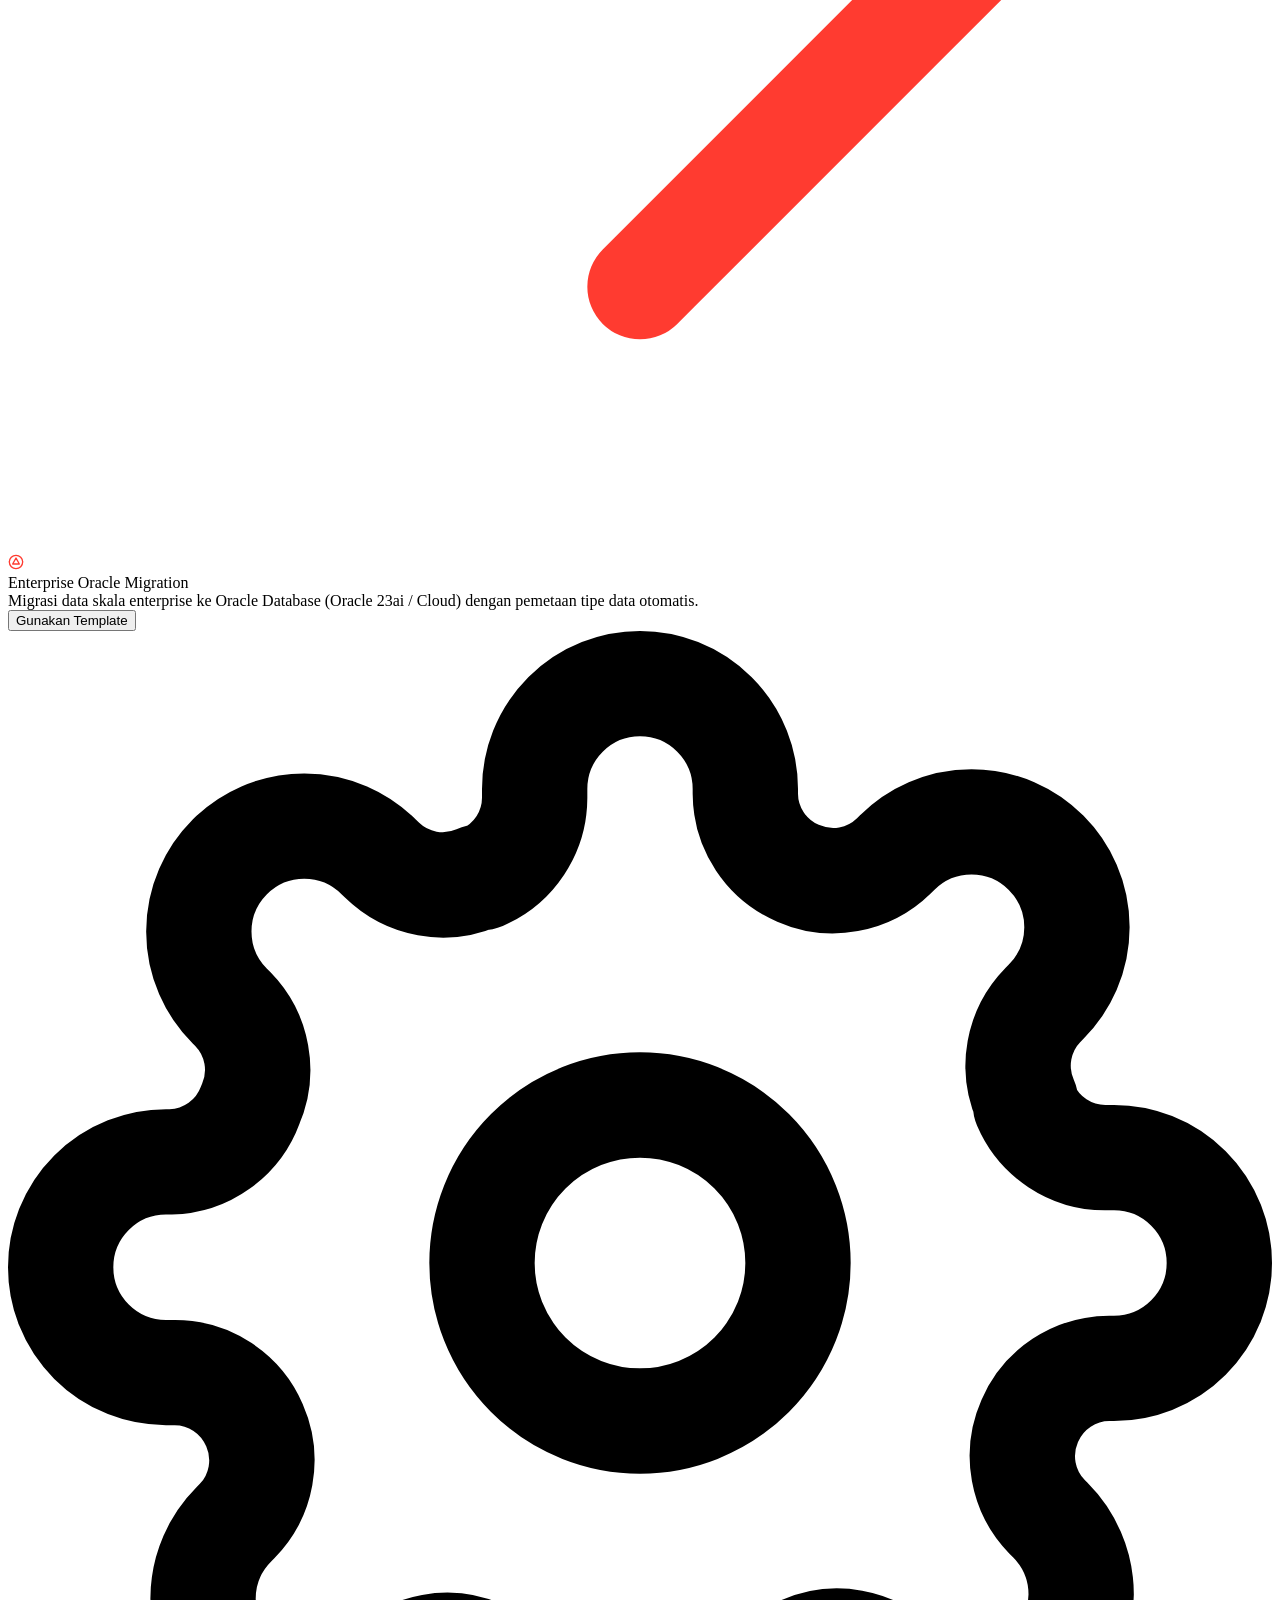
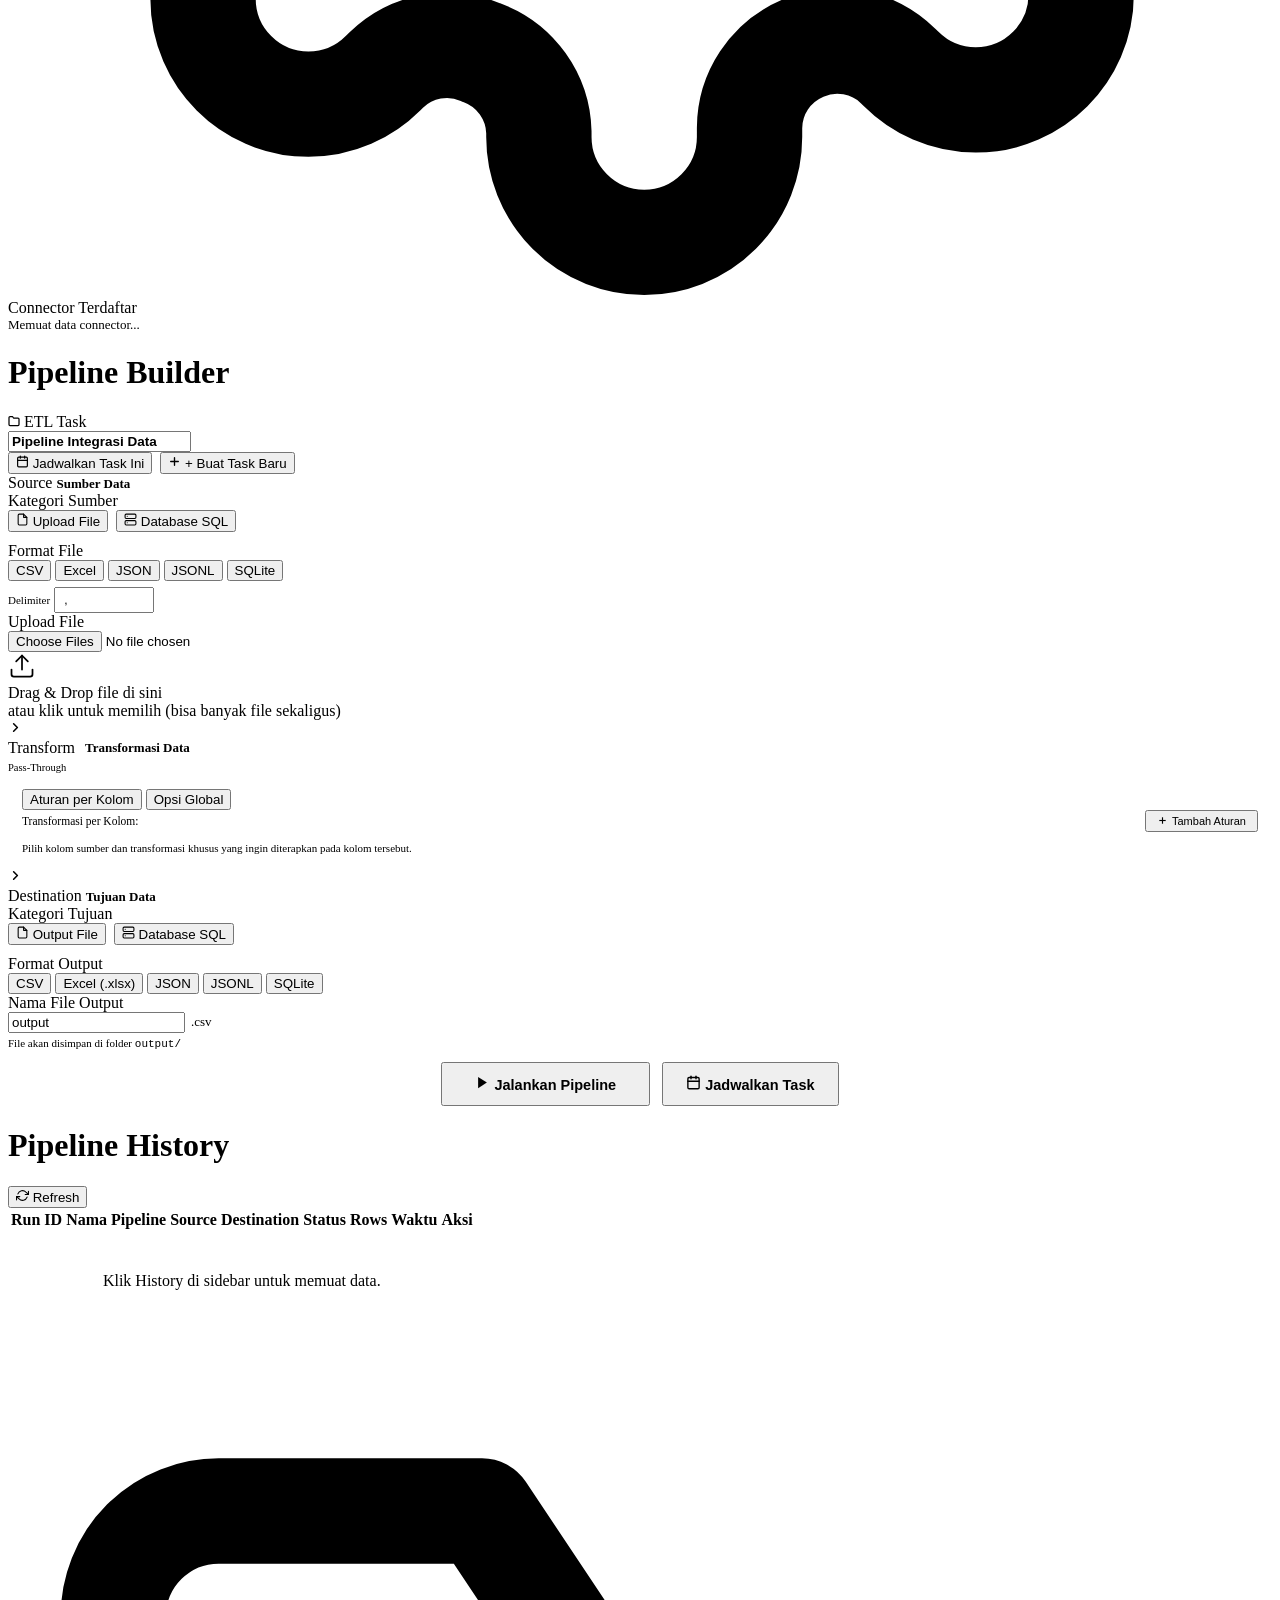
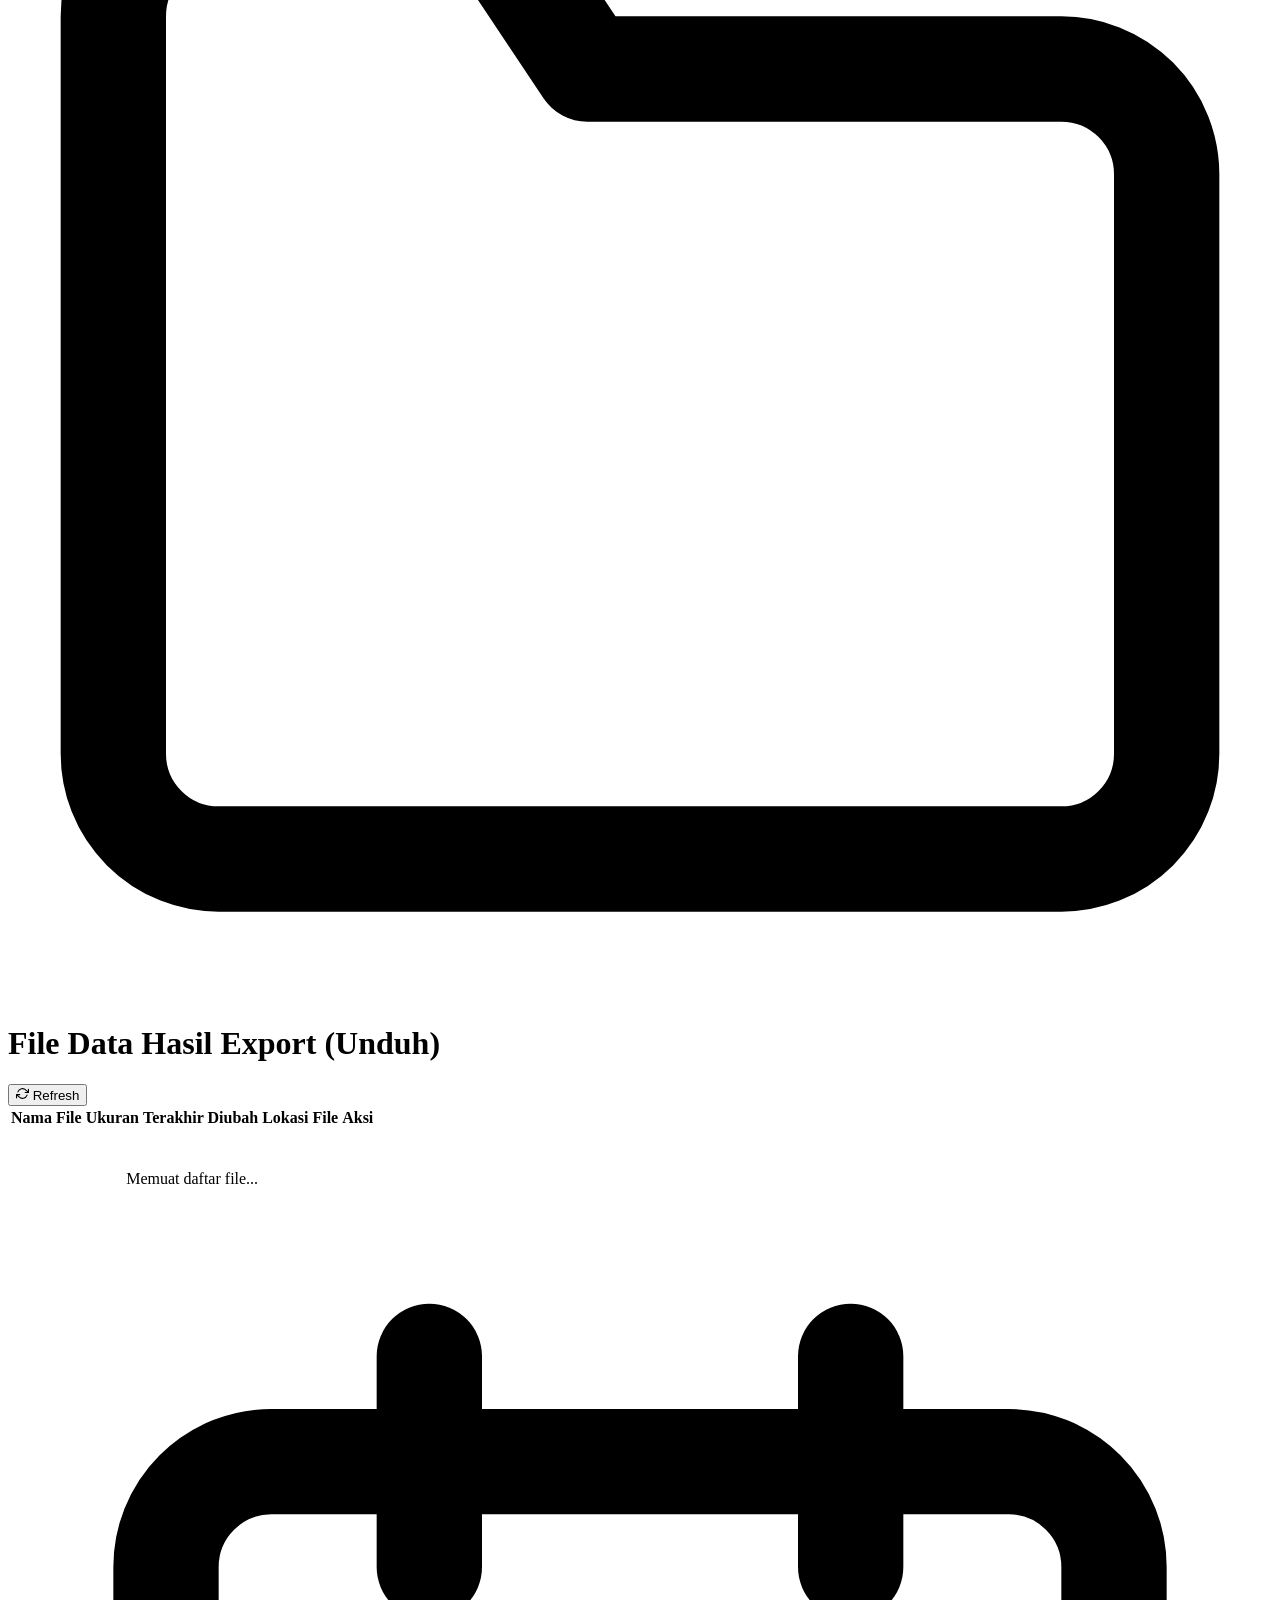
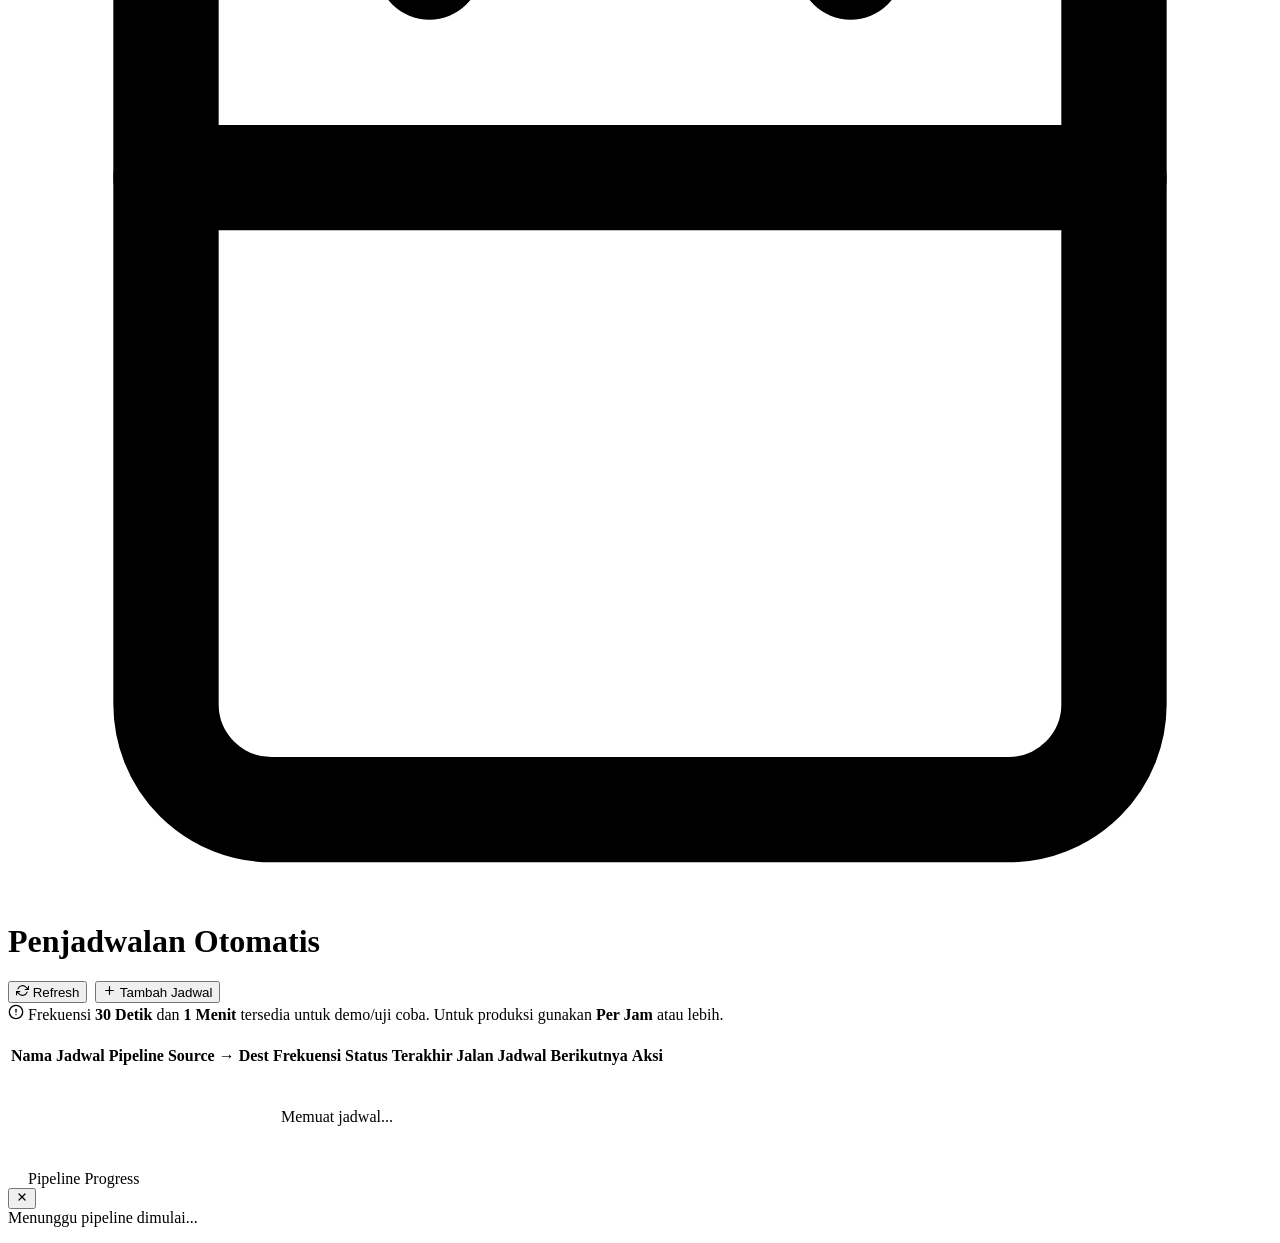
==== commit 773b29d2: "feat(branding): replace sidebar logo with ULM logo and rename FlowETL to SIDATA" ====
--- a/server/templates/index.html
+++ b/server/templates/index.html
@@ -6,7 +6,7 @@
   <meta http-equiv="Cache-Control" content="no-cache, no-store, must-revalidate, max-age=0">
   <meta http-equiv="Pragma" content="no-cache">
   <meta http-equiv="Expires" content="0">
-  <title>FlowETL — Visual Data Integration</title>
+  <title>SIDATA — Visual Data Integration</title>
   <script>
     (function(){
       try {
@@ -15,7 +15,7 @@
       } catch(e){}
     })();
   </script>
-  <link rel="stylesheet" href="/static/app.css?v=20261022_apple">
+  <link rel="stylesheet" href="/static/app.css?v=20261027_sidata_logo">
 </head>
 <body>
 
@@ -28,13 +28,10 @@
     <div class="sidebar-logo">
       <a class="logo-mark" href="#">
         <div class="logo-icon">
-          <!-- Apple Style Geometric Flow SF Symbol -->
-          <svg width="20" height="20" viewBox="0 0 24 24" fill="none" stroke="currentColor" stroke-width="2.2" stroke-linecap="round" stroke-linejoin="round">
-            <path d="M21.5 2v6h-6M21.34 15.57a10 10 0 1 1-.57-8.38l5.67-5.19"/>
-          </svg>
+          <img src="/static/logo.png" alt="SIDATA Logo" class="logo-img">
         </div>
         <div>
-          <div class="logo-name">FlowETL</div>
+          <div class="logo-name">SIDATA</div>
           <div class="logo-tagline">Data Integration</div>
         </div>
       </a>
@@ -164,7 +161,7 @@
       <div id="view-dashboard" class="view active">
 
         <div class="section-header">
-          <h1 class="section-title">Selamat datang di FlowETL</h1>
+          <h1 class="section-title">Selamat datang di SIDATA</h1>
         </div>
 
         <!-- Stats Grid (Apple HIG Widgets) -->
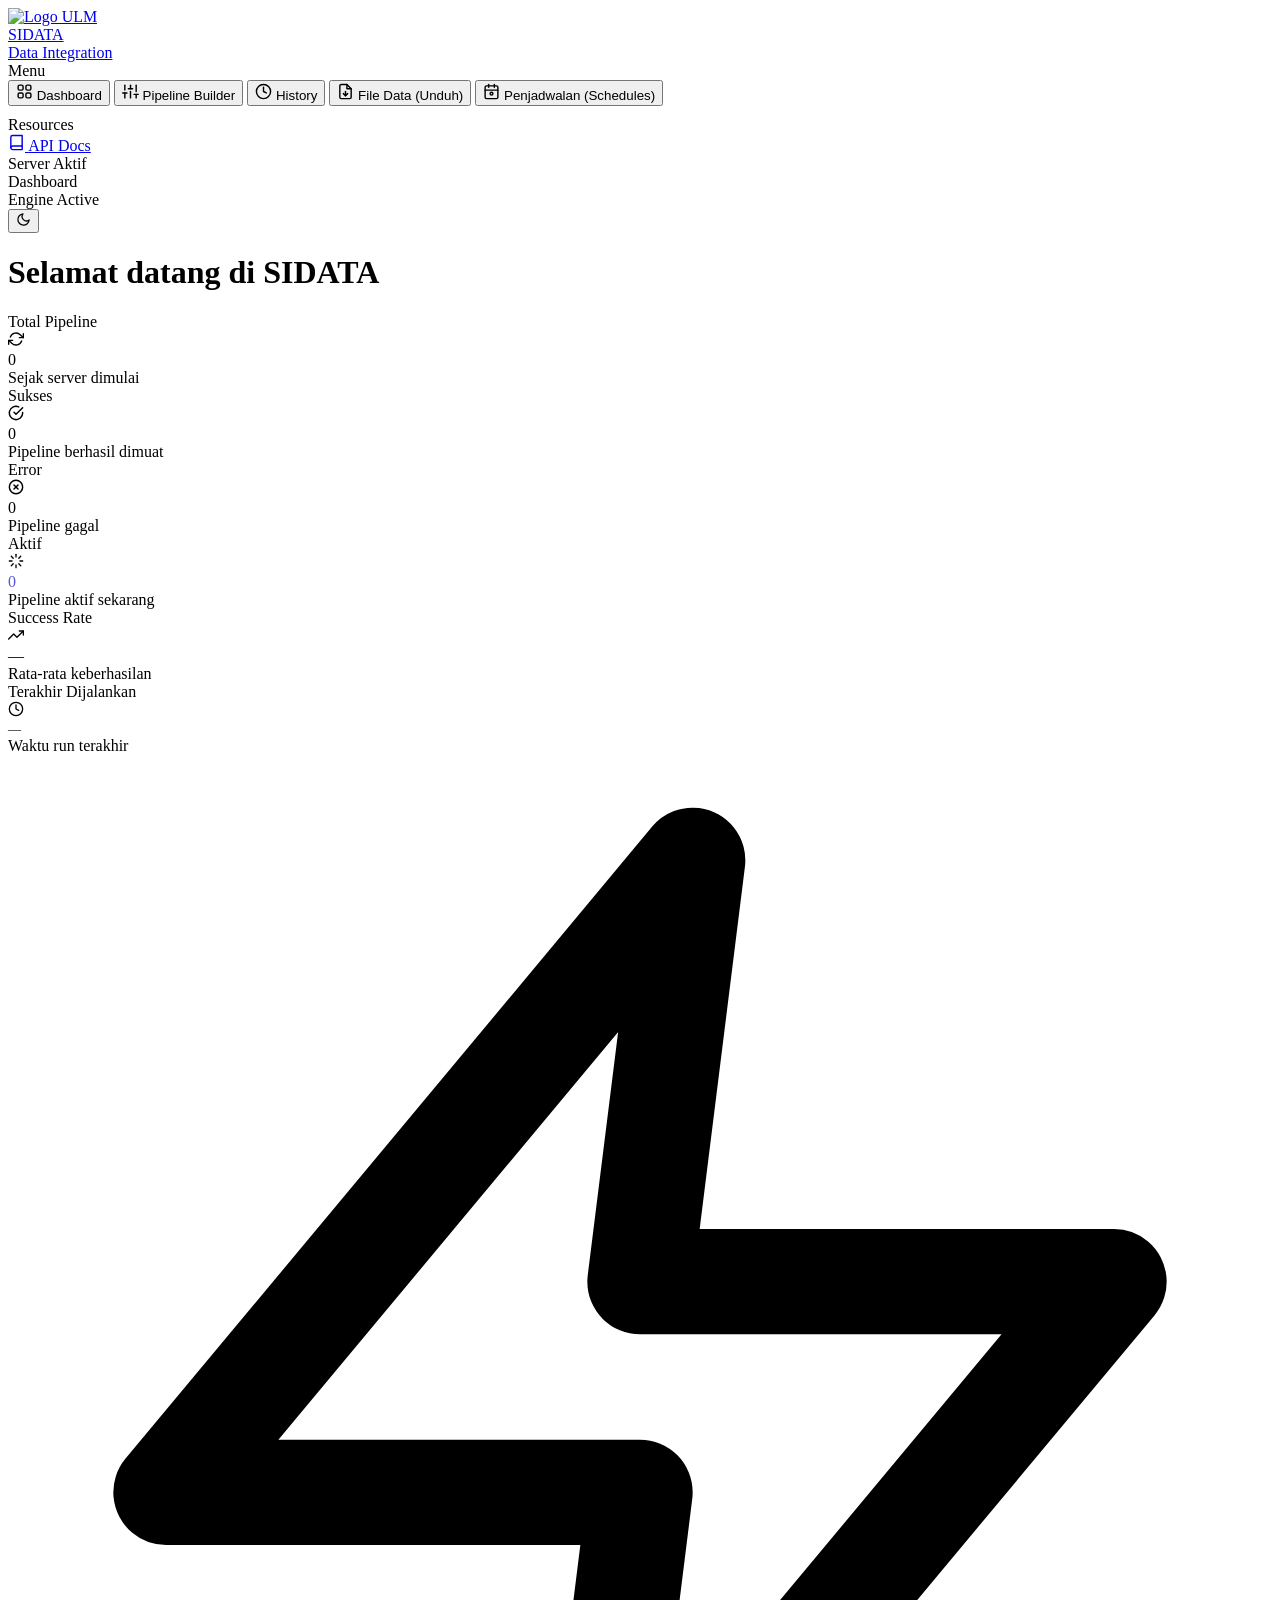
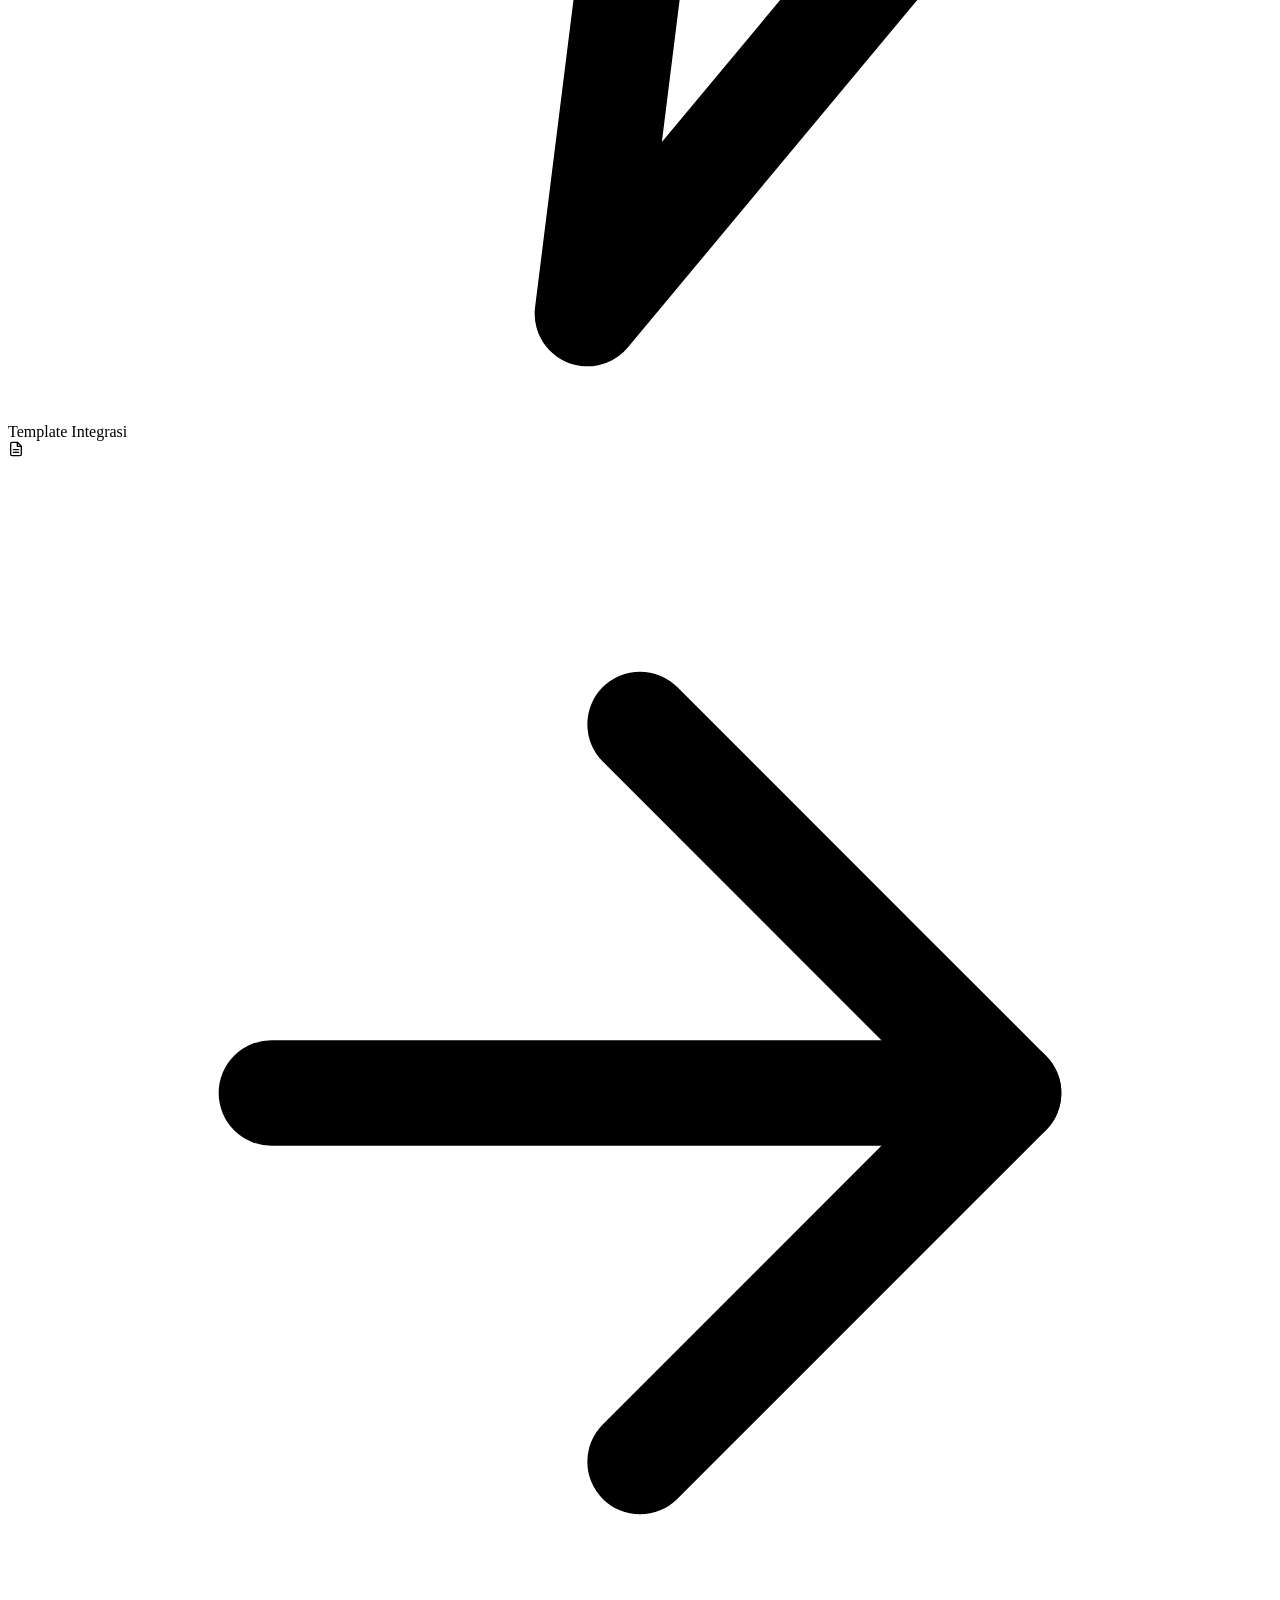
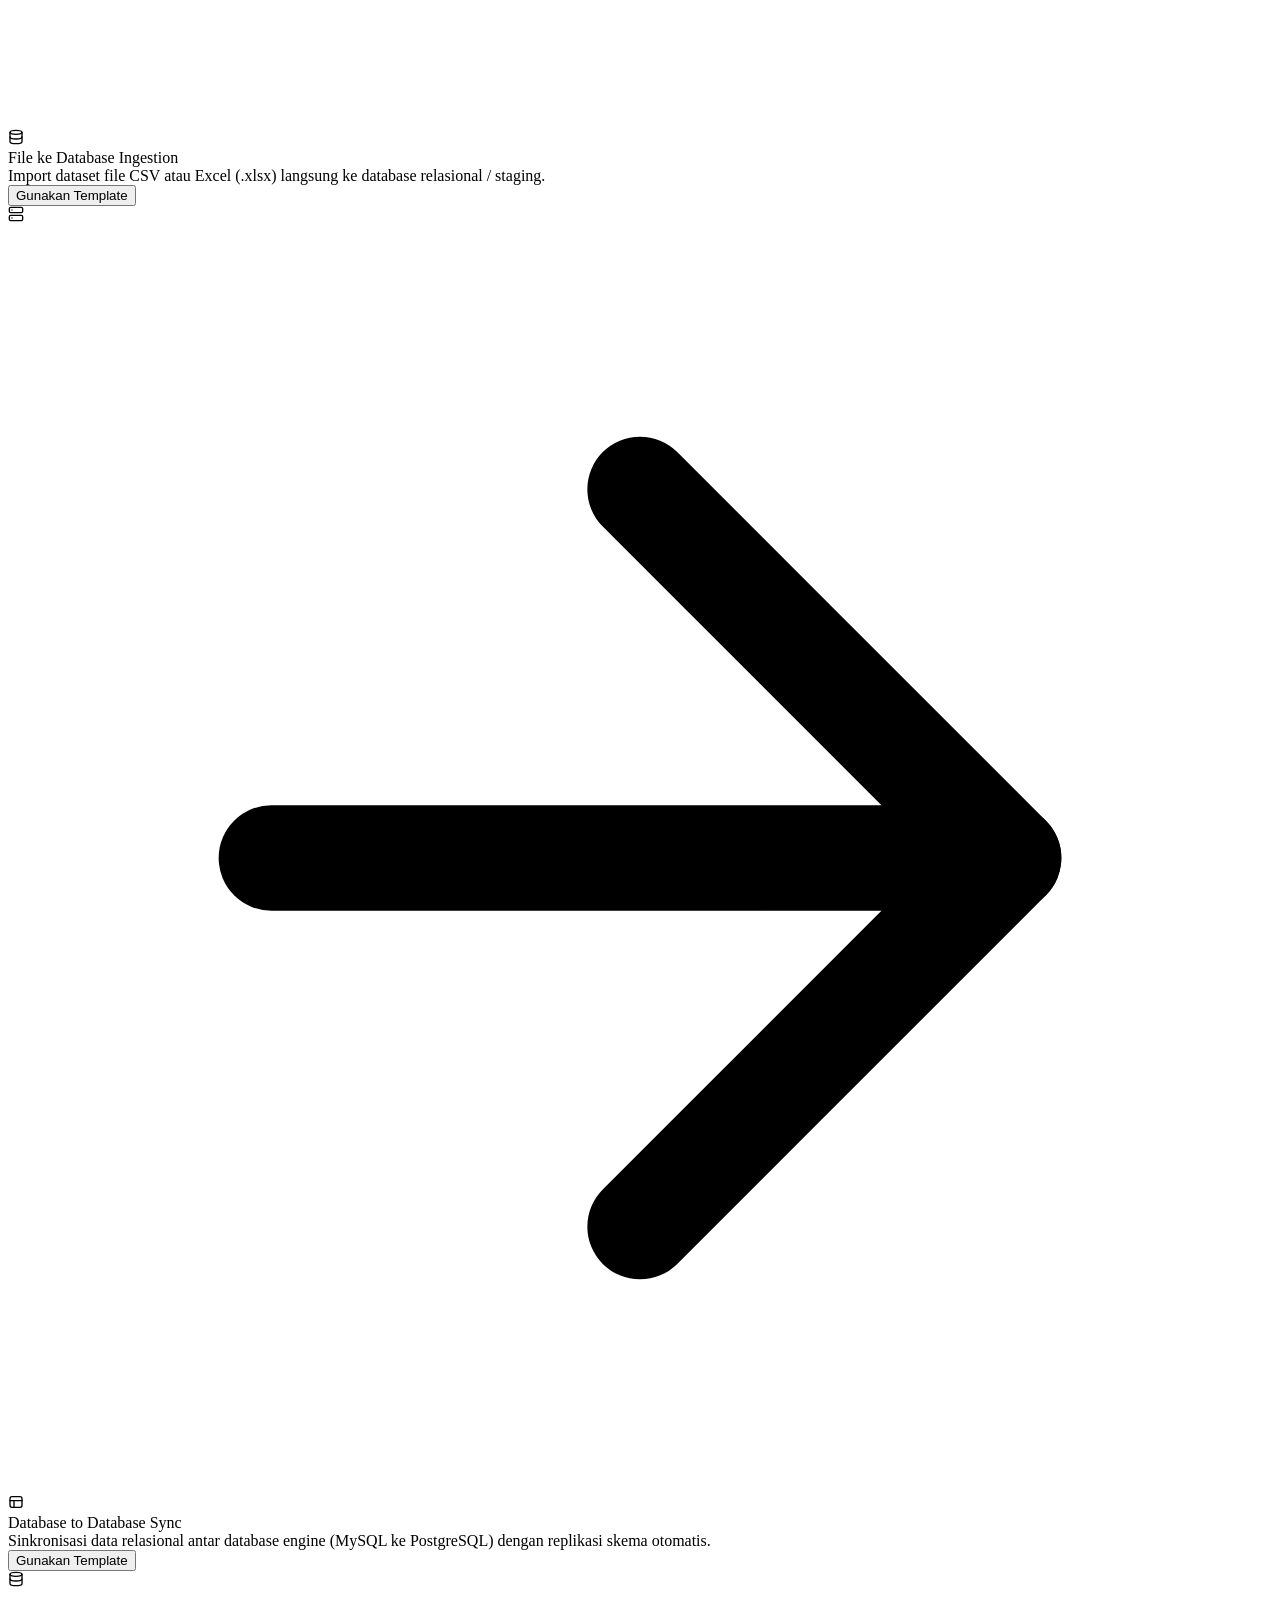
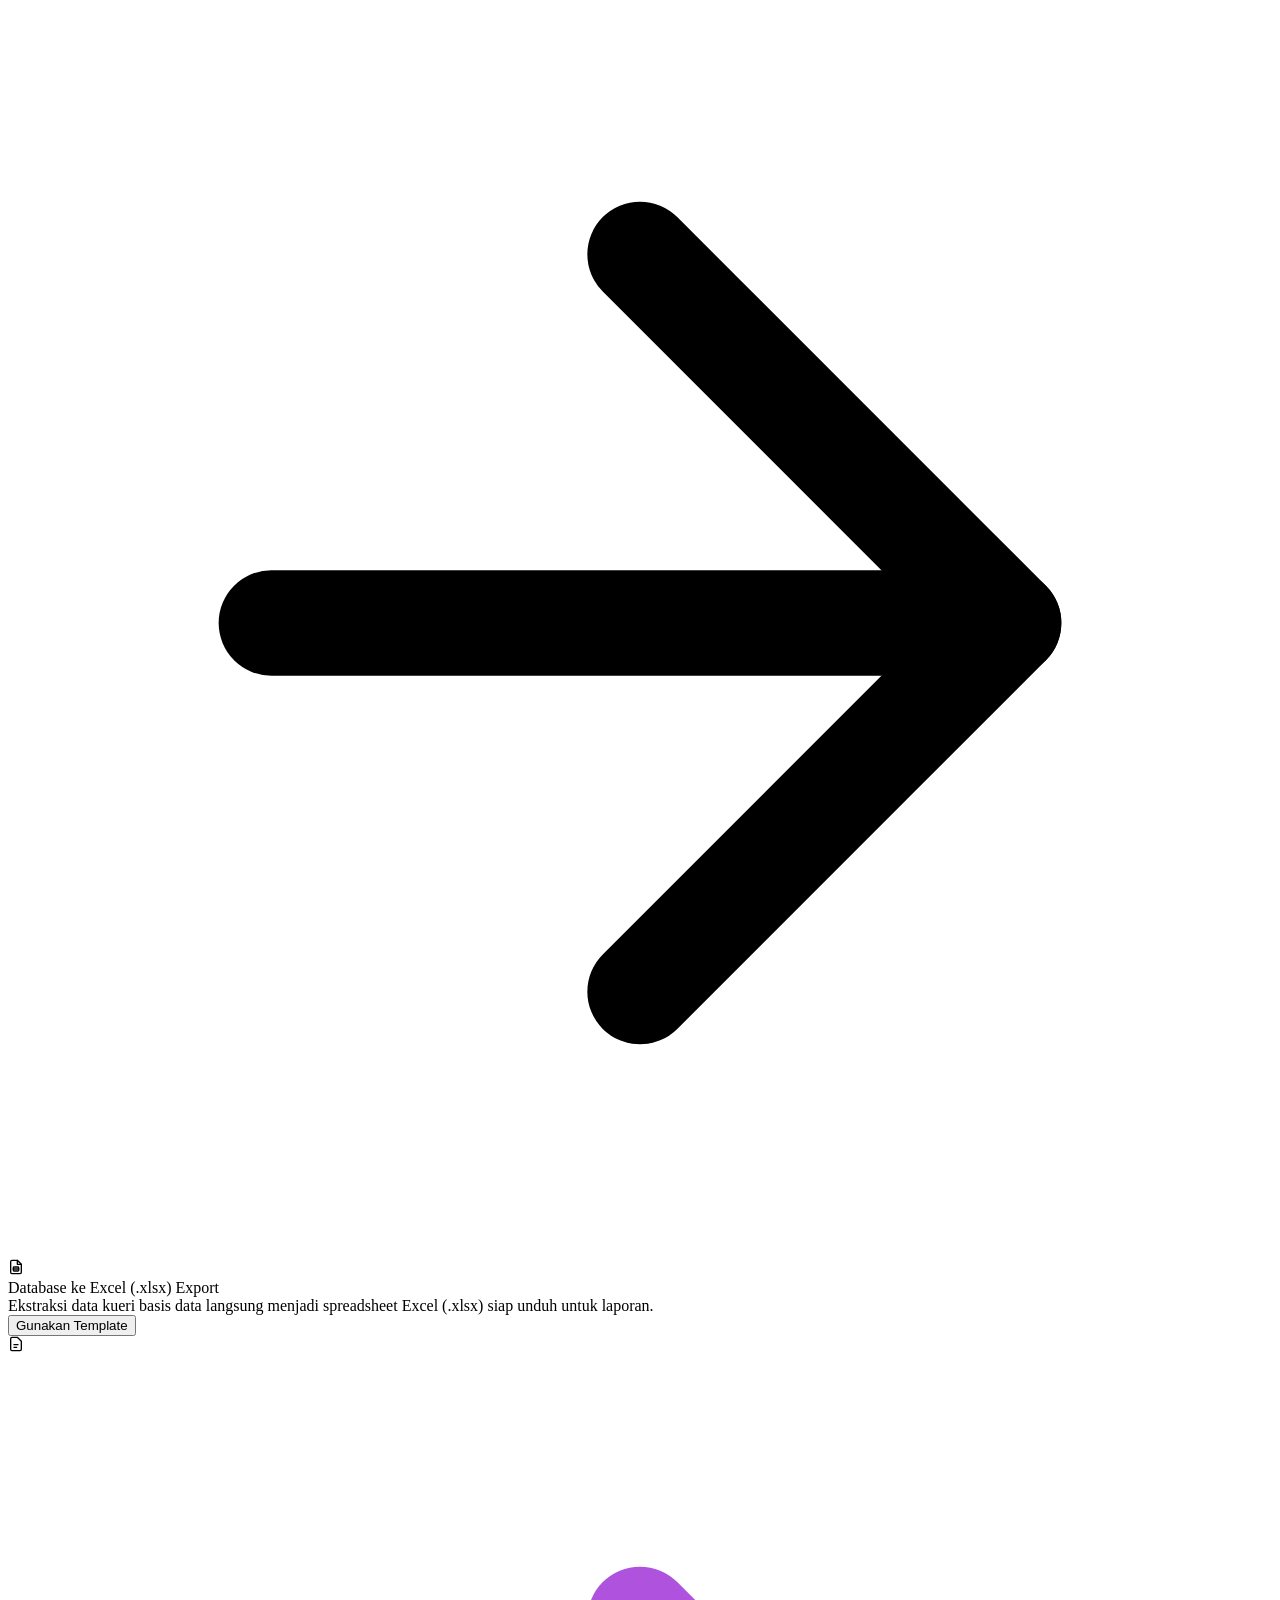
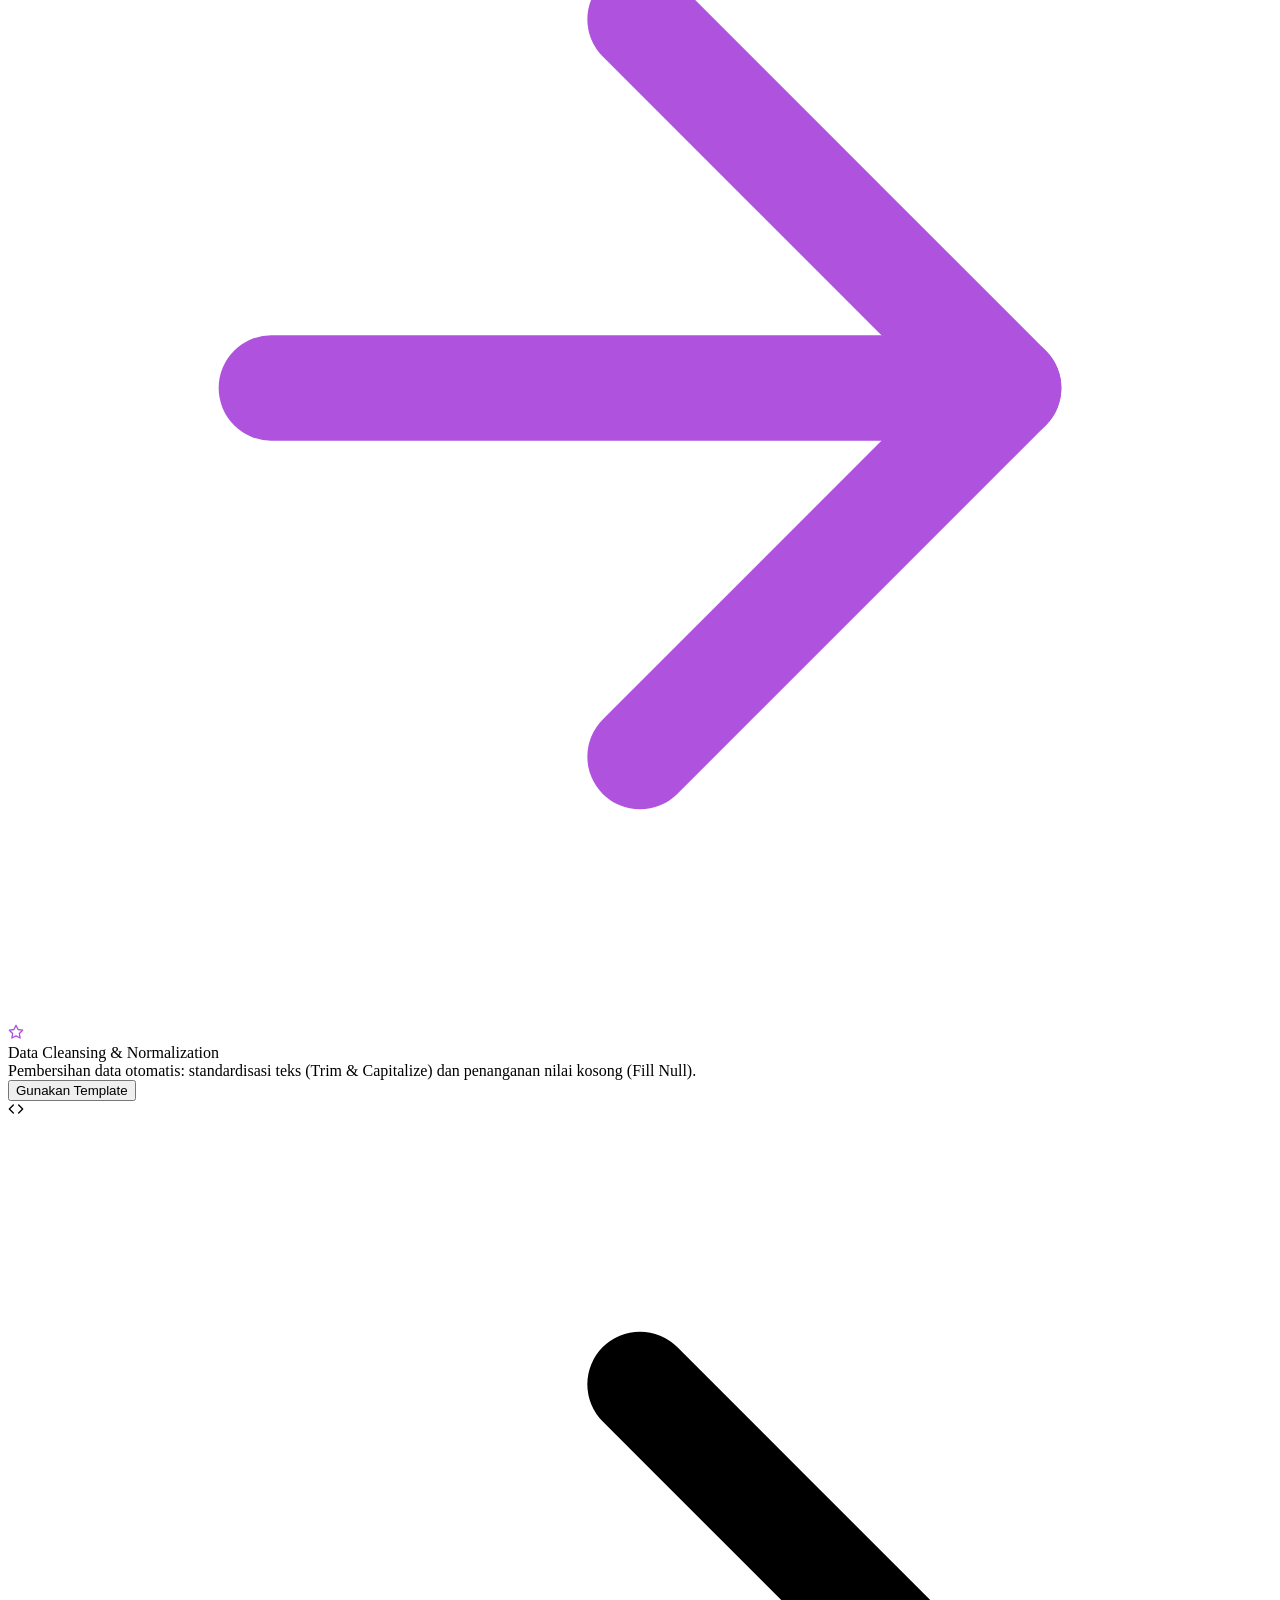
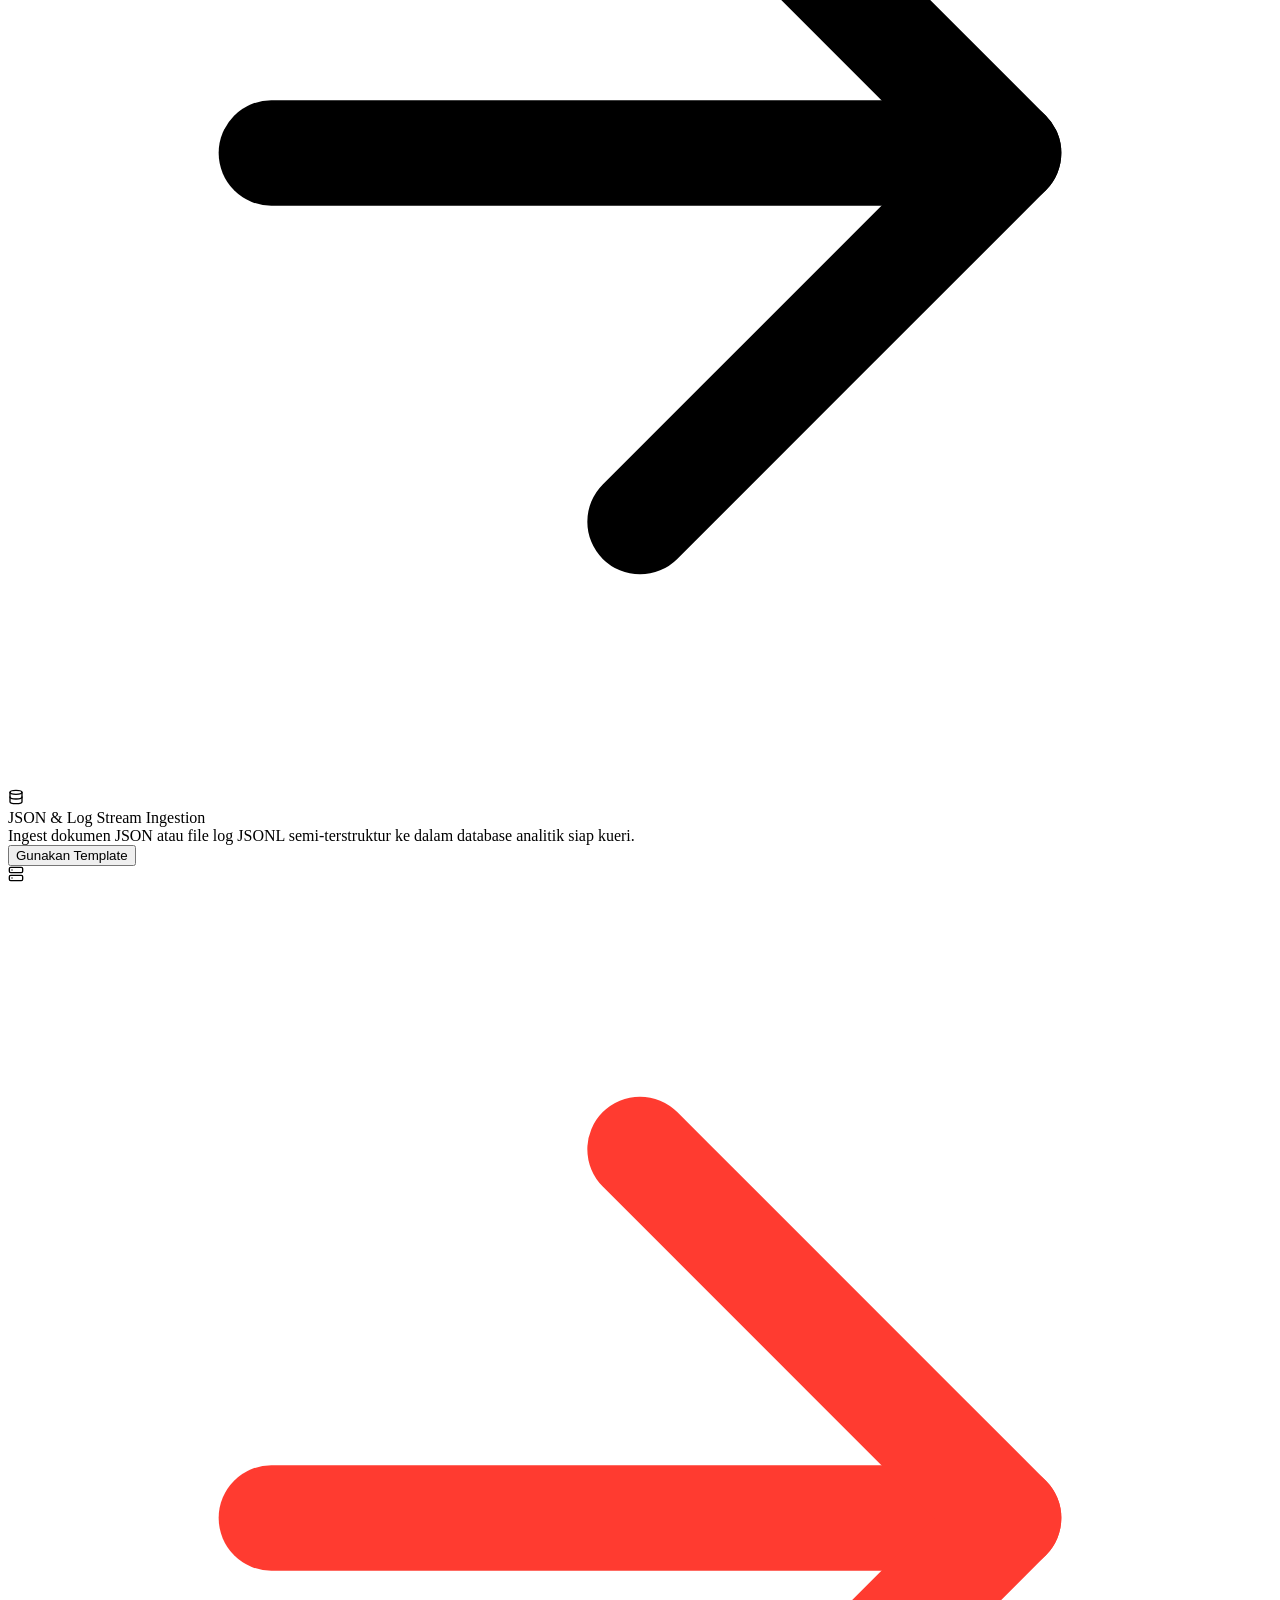
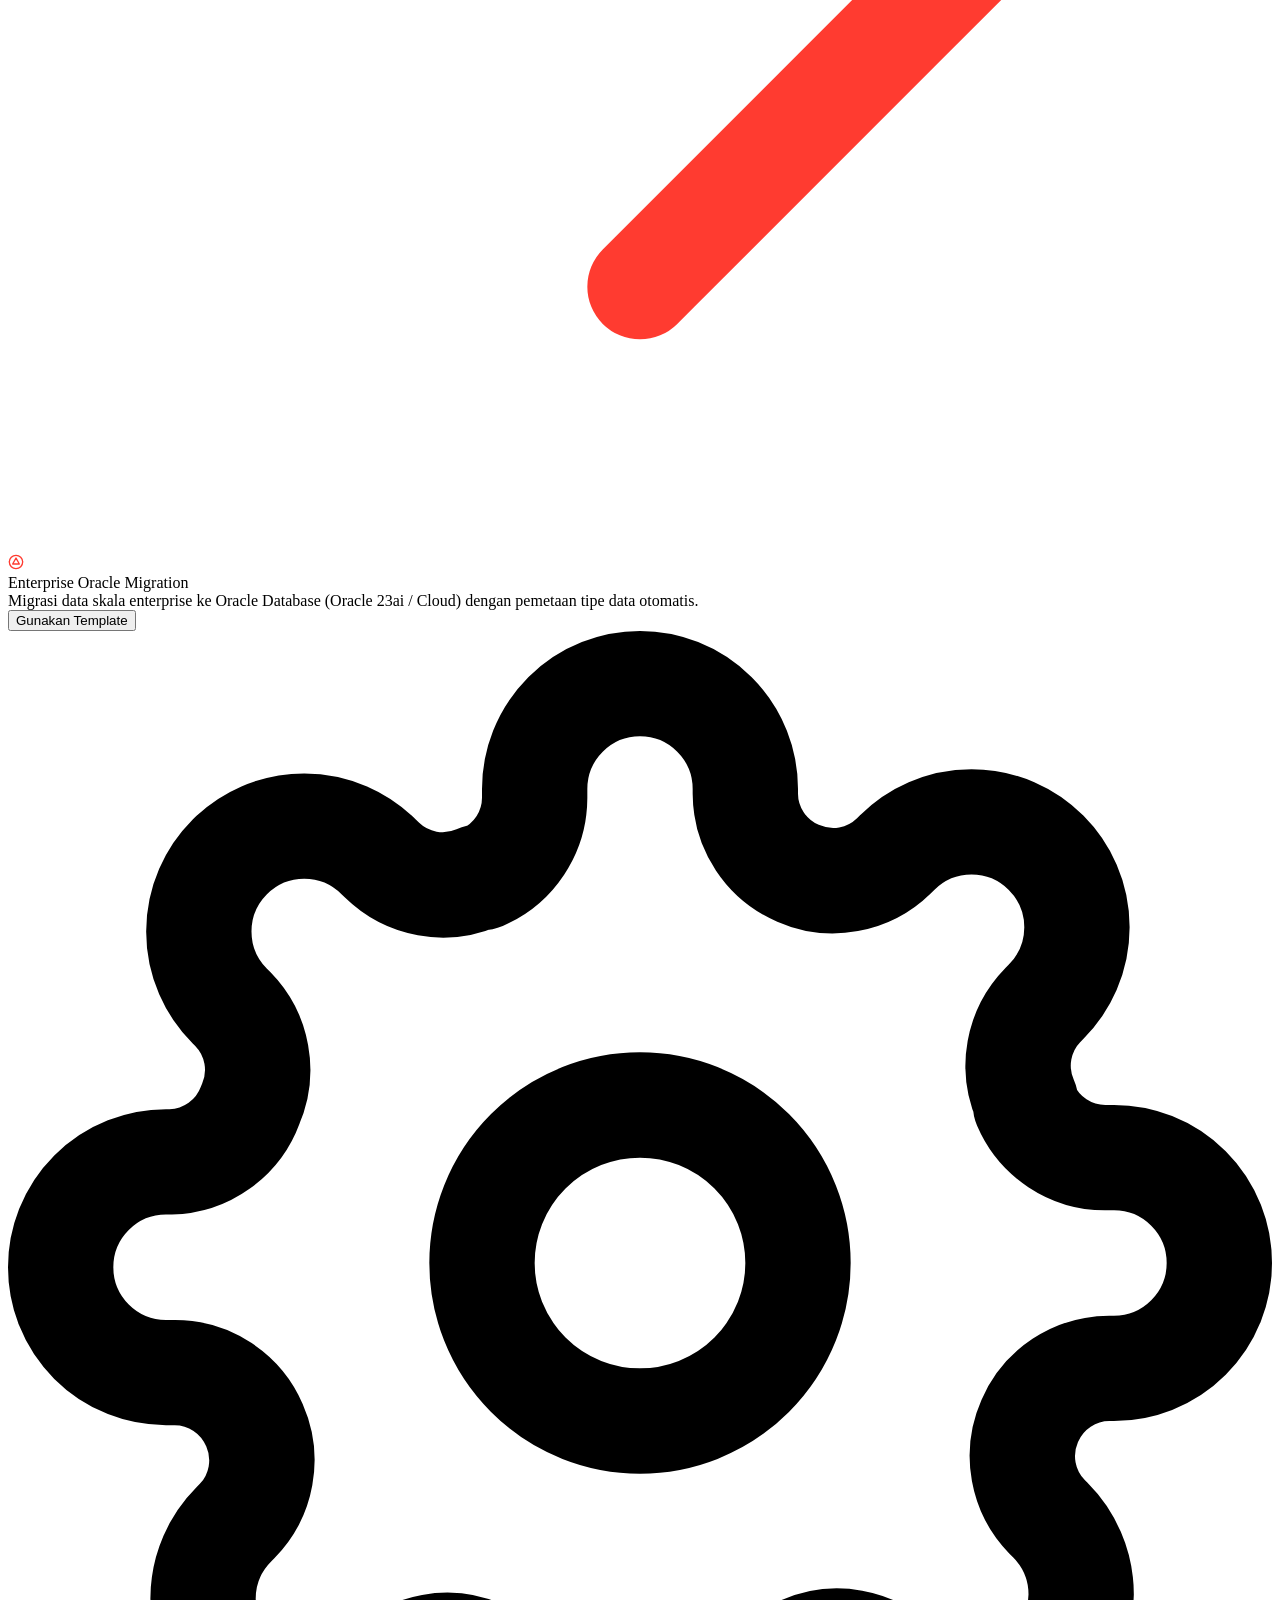
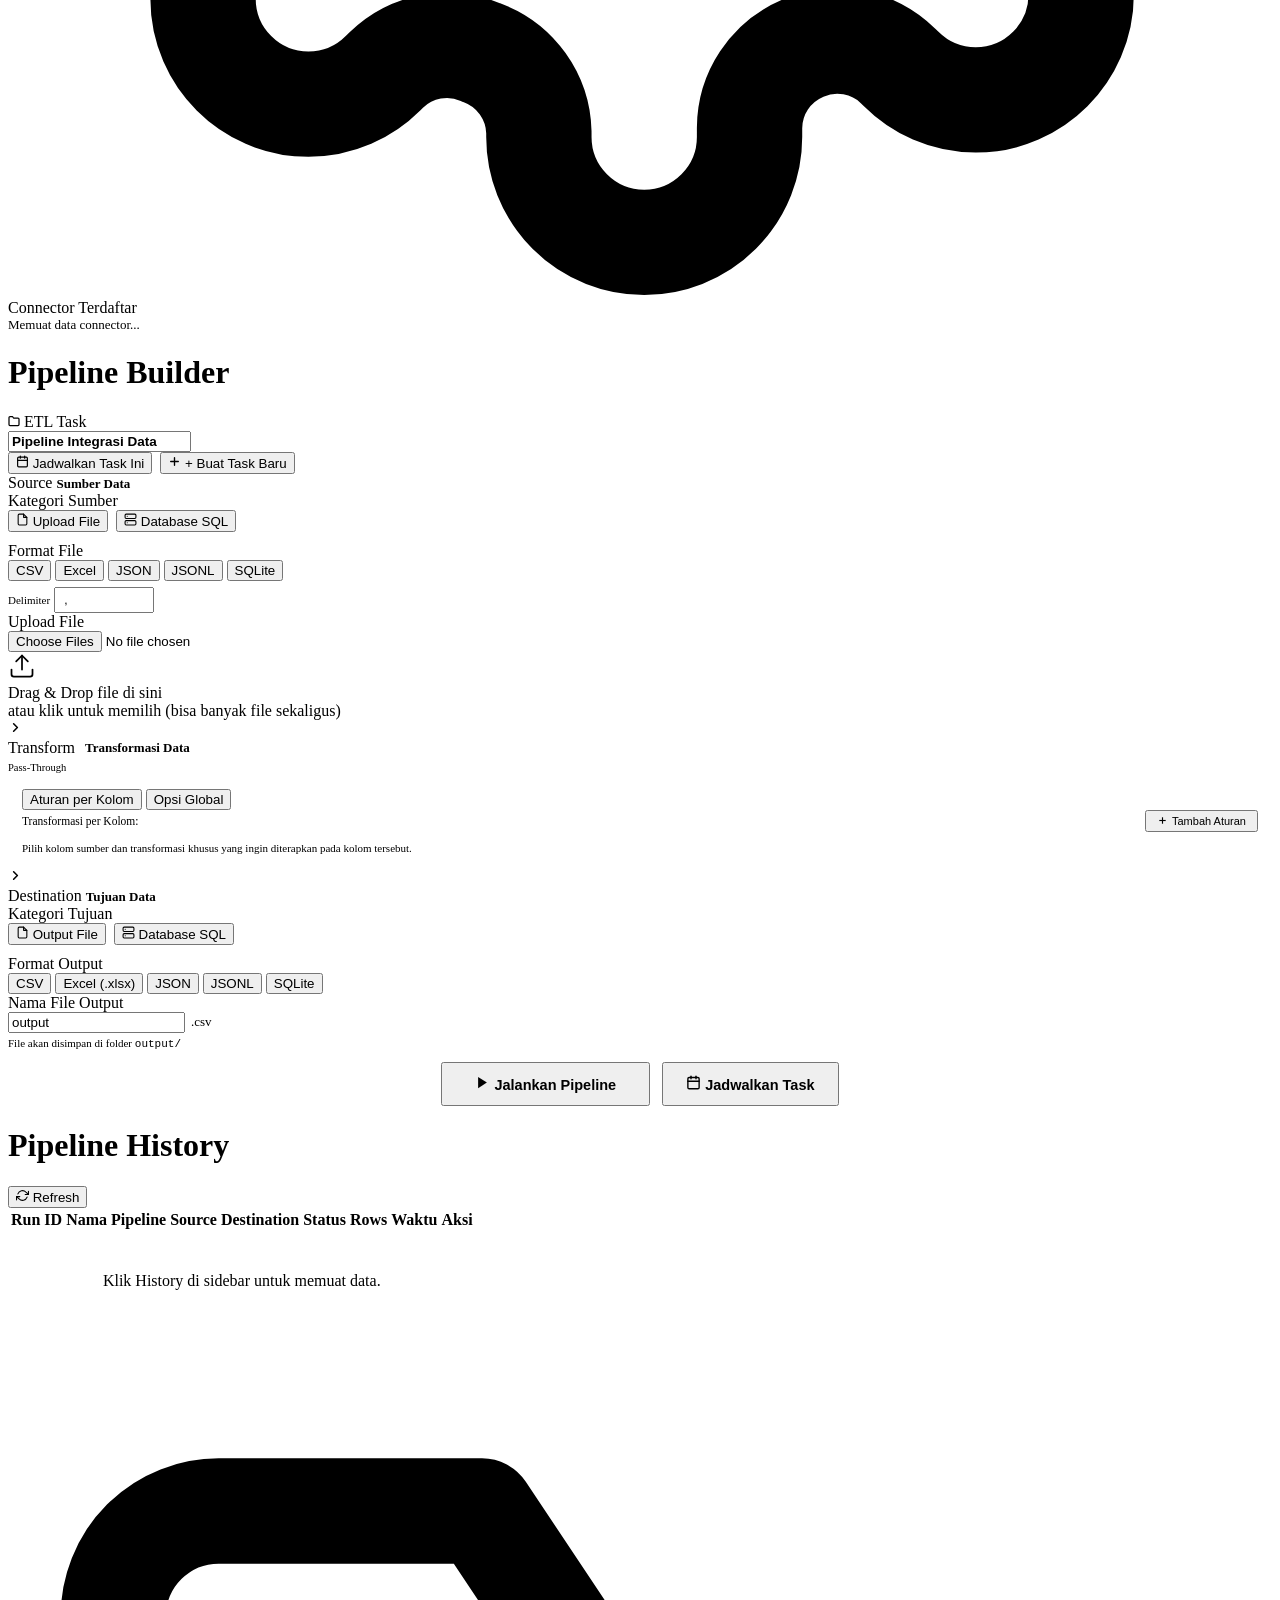
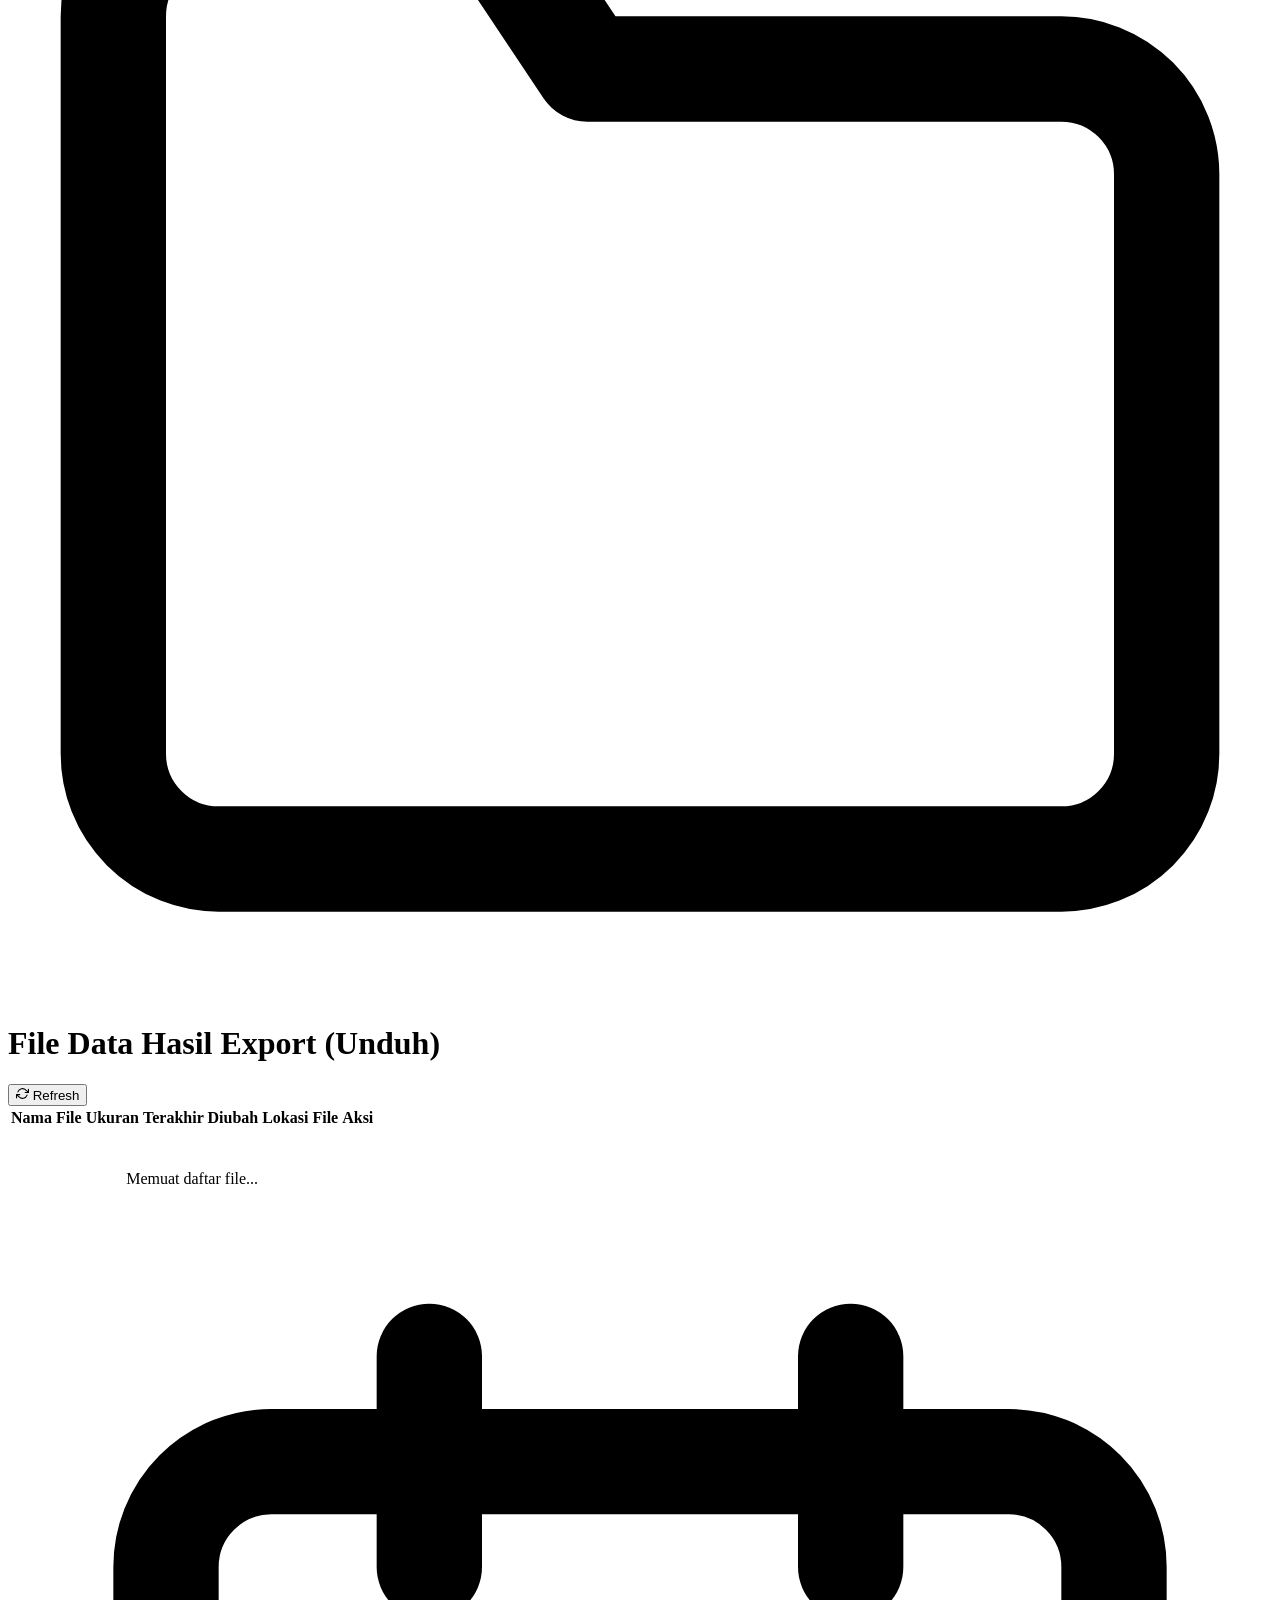
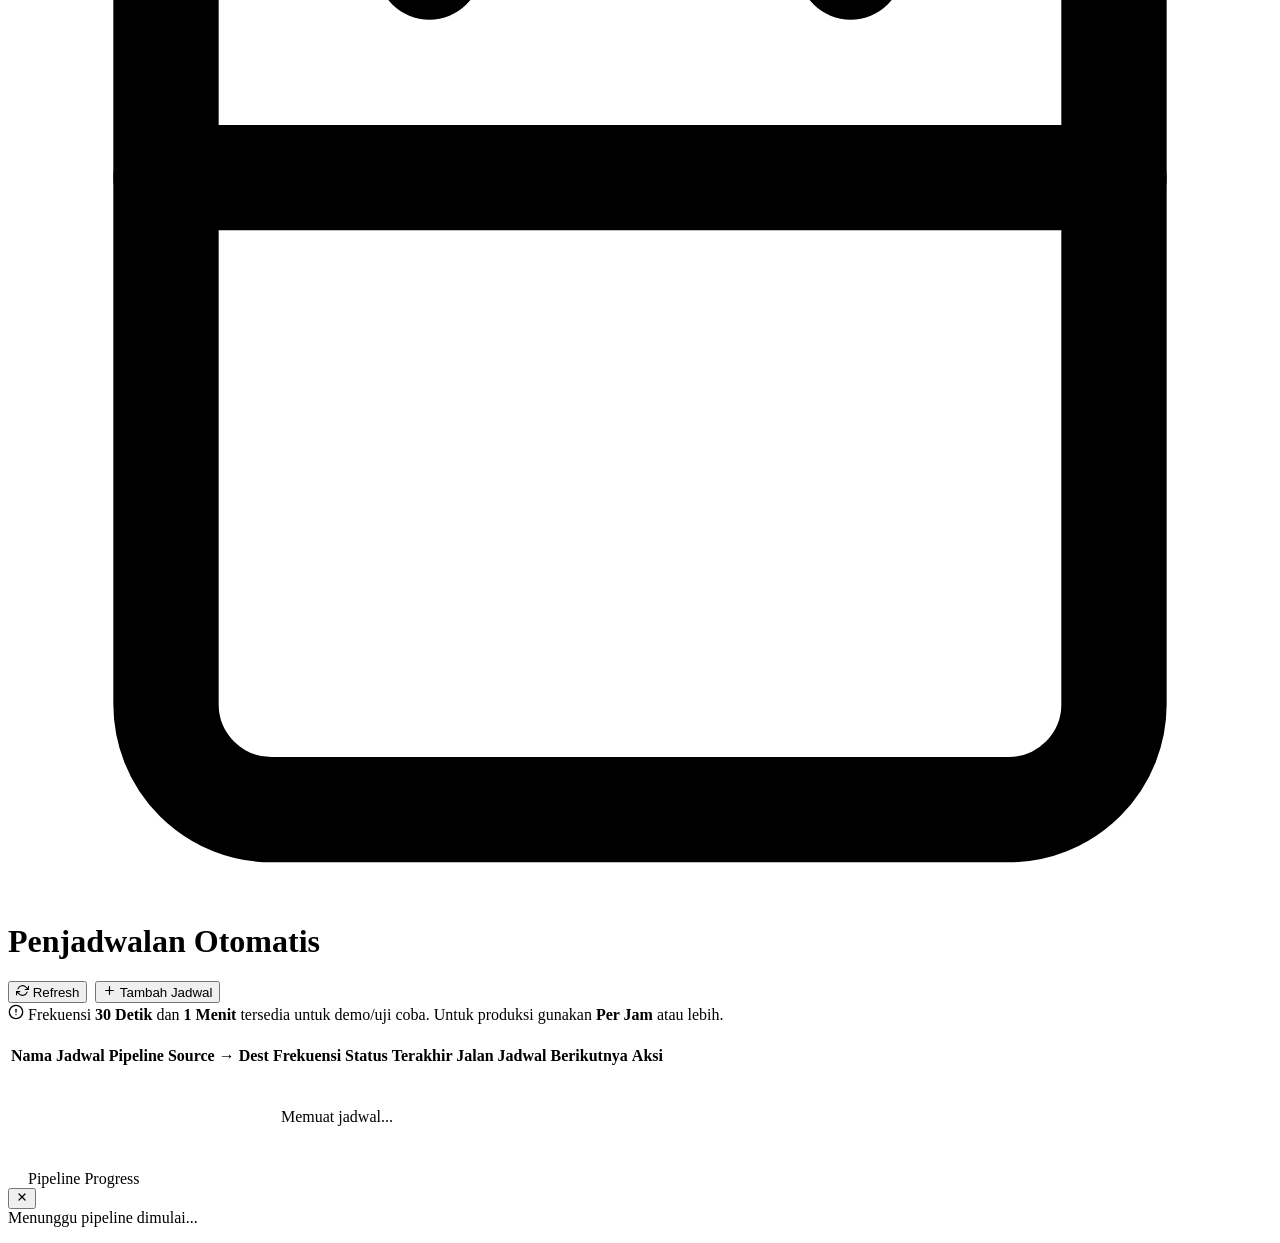
==== commit f0dc77e7: "fix(core): resolve critical logic errors, fix multi-batch data loss, scheduler loop, and apply ULM b" ====
--- a/server/templates/index.html
+++ b/server/templates/index.html
@@ -6,7 +6,10 @@
   <meta http-equiv="Cache-Control" content="no-cache, no-store, must-revalidate, max-age=0">
   <meta http-equiv="Pragma" content="no-cache">
   <meta http-equiv="Expires" content="0">
-  <title>SIDATA — Visual Data Integration</title>
+  <title>SIDATA — Sistem Integrasi Data</title>
+  <link rel="icon" type="image/x-icon" href="/static/favicon.ico">
+  <link rel="icon" type="image/png" sizes="64x64" href="/static/favicon.png">
+  <link rel="apple-touch-icon" href="/static/favicon.png">
   <script>
     (function(){
       try {
@@ -15,7 +18,7 @@
       } catch(e){}
     })();
   </script>
-  <link rel="stylesheet" href="/static/app.css?v=20261027_sidata_logo">
+  <link rel="stylesheet" href="/static/app.css?v=20261027_ulm_logo">
 </head>
 <body>
 
@@ -28,7 +31,7 @@
     <div class="sidebar-logo">
       <a class="logo-mark" href="#">
         <div class="logo-icon">
-          <img src="/static/logo.png" alt="SIDATA Logo" class="logo-img">
+          <img src="/static/logo.png" alt="Logo ULM" class="logo-img">
         </div>
         <div>
           <div class="logo-name">SIDATA</div>
